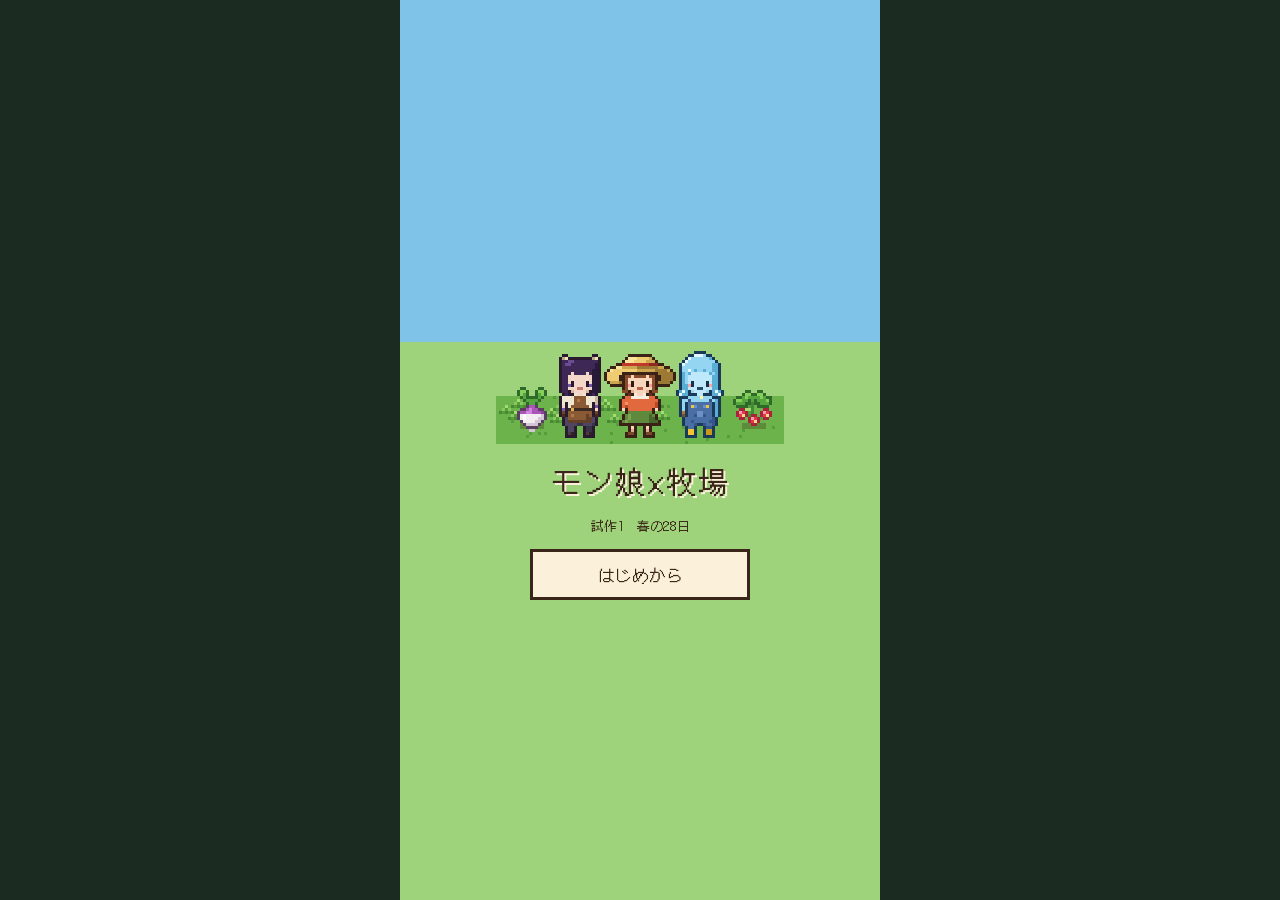
==== index.html @ ed30f6da "麦わら帽子のつばをアーチに：外へたれて少しうしろに傾く・前と横で目が見える高さを計算 Co-Authored-By: Claude Opus 5.5 <noreply@anthropic.com> C" ====
<!-- 自動で作るファイル・手で直さない（src/ を直して node tools/build.mjs。地図は docs/MAP.md） -->
<!doctype html>
<html lang="ja">
<head>
<meta charset="utf-8">
<meta name="viewport" content="width=device-width,initial-scale=1,viewport-fit=cover">
<title>モン娘牧場 試作1</title>
<link rel="preconnect" href="https://fonts.googleapis.com">
<link rel="preconnect" href="https://fonts.gstatic.com" crossorigin>
<link rel="stylesheet" href="https://fonts.googleapis.com/css2?family=DotGothic16&display=swap">
<style>
/* 縦持ち1画面：上に日付と体力、まん中に地図、下に種・かばん・地図。木の板と紙のふきだし */
:root{
  --ground:#1c2b22;
  --wood:#6b4426;
  --wood-d:#43281a;
  --wood-l:#8f6038;
  --paper:#fbf1da;
  --paper-d:#e9d8b4;
  --ink:#3a2618;
  --leaf:#7cc35e;
  --leaf-d:#4f8f3a;
  --heart:#ff6b8f;
  --sun:#ffd25e;
  --font:'DotGothic16','Hiragino Maru Gothic ProN','Hiragino Sans','Noto Sans JP',sans-serif;
  color-scheme:dark;
  padding-top:env(safe-area-inset-top,0px);
  padding-bottom:env(safe-area-inset-bottom,0px);
  box-sizing:border-box;
}
*{box-sizing:border-box}
[hidden]{display:none!important}
html,body{height:100%;margin:0;background:var(--ground)}
body{font-family:var(--font);color:var(--paper);overscroll-behavior:none;-webkit-user-select:none;user-select:none;-webkit-touch-callout:none;touch-action:manipulation;-webkit-tap-highlight-color:transparent}
button{font-family:var(--font);color:inherit;cursor:pointer;touch-action:manipulation}
button:focus-visible{outline:2px solid var(--sun);outline-offset:1px}
#app{position:relative;height:100%;max-width:480px;margin:0 auto;overflow:hidden;background:var(--ground)}

/* 上：枠をつくらず地図に重ねる。文字が読めるように、上だけうすく暗く */
#hud{position:absolute;left:0;right:0;top:0;z-index:12;pointer-events:none;padding:8px max(12px,env(safe-area-inset-left,0px)) 24px max(12px,env(safe-area-inset-right,0px));display:grid;grid-template-columns:1fr auto;gap:5px 8px;align-items:center;background:linear-gradient(rgba(8,10,16,.6),rgba(8,10,16,.26) 58%,rgba(8,10,16,0));text-shadow:0 1px 0 rgba(0,0,0,.75),0 0 6px rgba(0,0,0,.5)}
#hud .when{display:flex;gap:10px;align-items:baseline;font-size:14px;white-space:nowrap;color:var(--paper)}
#clock{font-size:22px;color:var(--sun);font-variant-numeric:tabular-nums;letter-spacing:.5px}
#money{justify-self:end;font-size:17px;font-variant-numeric:tabular-nums;white-space:nowrap;color:var(--paper)}
#money::after{content:"G";margin-left:3px;color:var(--sun)}
.st{display:flex;align-items:center;gap:7px;font-size:11px;color:var(--paper)}
.st .bar{width:110px;height:6px;border-radius:3px;background:rgba(0,0,0,.45);box-shadow:inset 0 0 0 1px rgba(255,240,210,.25);position:relative;overflow:hidden}
.st .bar i{position:absolute;inset:0;width:100%;border-radius:3px;background:linear-gradient(90deg,#6fbf55,#b7e27a);box-shadow:0 0 6px rgba(160,230,110,.55);transition:width .2s}
.hudbtns{justify-self:end;display:flex;gap:6px;pointer-events:auto}
.hb{background:rgba(12,14,22,.46);border:1px solid rgba(255,236,200,.3);border-radius:999px;padding:4px 10px;font-size:12px;line-height:1.2;color:var(--paper);text-shadow:none}
.hb[aria-pressed="true"]{background:rgba(255,210,94,.9);border-color:#fff2c4;color:var(--ink)}

/* まん中 */
#stage{position:absolute;inset:0;overflow:hidden;background:#24351f}
#cv{position:absolute;left:0;top:0;image-rendering:pixelated;image-rendering:crisp-edges;touch-action:none}
#gl,#pfx{position:absolute;left:0;top:0;pointer-events:none;image-rendering:pixelated;image-rendering:crisp-edges}
#fx{position:absolute;inset:0;pointer-events:none;overflow:hidden}
.ft{position:absolute;transform:translate(-50%,-100%);font-size:13px;color:#fff;text-shadow:1px 1px 0 #2c1a10,-1px 1px 0 #2c1a10,1px -1px 0 #2c1a10,-1px -1px 0 #2c1a10;white-space:nowrap;animation:up 1.2s ease-out forwards}
.ft.heart{color:var(--heart)}
.ft.money{color:var(--sun)}
@keyframes up{to{transform:translate(-50%,-180%);opacity:0}}
.bub{position:absolute;transform:translate(-50%,-100%);background:var(--paper);color:var(--ink);border:2px solid var(--ink);padding:3px 7px;font-size:12px;white-space:nowrap;max-width:220px}
.bub::after{content:"";position:absolute;left:50%;bottom:-6px;margin-left:-4px;border:4px solid transparent;border-top-color:var(--ink)}
#toast{position:absolute;left:50%;top:66px;z-index:13;transform:translateX(-50%);background:rgba(12,14,22,.7);border:1px solid rgba(255,236,200,.3);border-radius:10px;padding:6px 12px;font-size:13px;max-width:92%;text-align:center;pointer-events:none;transition:opacity .25s}
#toast.off{opacity:0}

/* 下：道具の列も枠なしで地図に重ねる。下だけうすく暗く */
#bar{position:absolute;left:0;right:0;bottom:0;z-index:12;pointer-events:none;padding:24px max(10px,env(safe-area-inset-left,0px)) 10px max(10px,env(safe-area-inset-right,0px));display:flex;gap:6px;align-items:flex-end;background:linear-gradient(rgba(8,10,16,0),rgba(8,10,16,.3) 40%,rgba(8,10,16,.66))}
#bar>*{pointer-events:auto}
#hotbar{flex:1;display:flex;gap:5px;min-width:0;overflow-x:auto;scrollbar-width:none;padding:3px 2px}
#hotbar::-webkit-scrollbar{display:none}
.slot{flex:none;position:relative;white-space:nowrap;display:flex;flex-direction:column;align-items:center;justify-content:center;gap:1px;min-width:50px;padding:5px 3px 3px;background:rgba(12,14,22,.52);border:1px solid rgba(255,236,200,.22);border-radius:10px;font-size:10px;line-height:1.1;color:var(--paper)}
.slot img{width:28px;height:28px;image-rendering:pixelated;filter:drop-shadow(0 1px 0 rgba(0,0,0,.5))}
.slot b{position:absolute;right:4px;top:2px;font-weight:normal;font-size:10px;font-variant-numeric:tabular-nums;text-shadow:0 1px 0 #000}
.slot.empty img{opacity:.4}
.slot[aria-pressed="true"]{background:rgba(255,210,94,.22);border-color:#ffd25e;box-shadow:0 0 0 1px #ffd25e,0 0 12px rgba(255,210,94,.5);color:#fff3cc}
.slot[aria-pressed="true"] b{text-shadow:0 1px 0 #000}
.slot.gap{margin-left:8px}
#recenter{position:absolute;right:max(10px,env(safe-area-inset-right,0px));bottom:94px;z-index:13;background:rgba(12,14,22,.6);border:1px solid rgba(255,236,200,.3);border-radius:999px;color:var(--paper);padding:6px 12px;font-size:13px}
.big{flex:none;min-width:54px;align-self:stretch;background:rgba(12,14,22,.52);border:1px solid rgba(255,236,200,.3);border-radius:10px;font-size:13px;padding:4px 6px;color:var(--paper)}

/* ふきだし */
#dlg{position:absolute;left:8px;right:8px;bottom:8px;background:var(--paper);color:var(--ink);border:3px solid var(--ink);box-shadow:0 3px 0 rgba(0,0,0,.35);padding:10px 12px 10px 12px;display:grid;grid-template-columns:auto 1fr;gap:8px 10px;z-index:20}
#dlg.noface{grid-template-columns:1fr}
#dlg.noface #face{display:none}
#face{width:56px;height:56px;background:#f3e3bf;border:2px solid var(--ink);image-rendering:pixelated;grid-row:span 2}
#dname{font-size:13px;color:var(--leaf-d);align-self:end}
#dtext{font-size:16px;line-height:1.55;min-height:3.1em;grid-column:2;white-space:pre-wrap}
#dlg.noface #dtext,#dlg.noface #dname{grid-column:1}
#dnext{position:absolute;right:10px;bottom:6px;font-size:12px;animation:blink 1s steps(2) infinite}
@keyframes blink{50%{opacity:0}}
#dopts{grid-column:1/-1;display:flex;flex-wrap:wrap;gap:6px}
#dopts button{flex:1 1 40%;background:var(--paper-d);border:2px solid var(--ink);color:var(--ink);padding:9px 6px;font-size:15px}
#dopts button.primary{background:var(--leaf);}

/* まど */
#modal{position:absolute;inset:0;background:rgba(10,14,10,.55);display:flex;align-items:flex-end;justify-content:center;z-index:30}
.panel{width:100%;max-height:82%;display:flex;flex-direction:column;background:var(--paper);color:var(--ink);border-top:3px solid var(--ink);padding:12px max(14px,env(safe-area-inset-left,0px)) 14px max(14px,env(safe-area-inset-right,0px))}
.panel h2{margin:0 0 8px;font-size:18px;font-weight:normal;display:flex;justify-content:space-between;align-items:baseline;gap:8px}
.panel h2 small{font-size:13px;color:var(--wood)}
.plist{overflow-y:auto;display:flex;flex-direction:column;gap:6px;min-height:0}
.row{display:grid;grid-template-columns:auto 1fr auto;align-items:center;gap:10px;padding:7px 8px;background:#f3e3bf;border:2px solid var(--paper-d)}
.row img,.row canvas{width:32px;height:32px;image-rendering:pixelated}
.row .t{min-width:0}
.row .t div:first-child{font-size:15px}
.row .t div+div{font-size:12px;color:var(--wood);margin-top:2px}
.row .acts{display:flex;gap:5px}
.pbtn{background:var(--leaf);border:2px solid var(--ink);color:var(--ink);padding:7px 10px;font-size:14px}
.pbtn.sub{background:var(--paper-d)}
.pbtn:disabled{opacity:.4}
.close{margin-top:10px;align-self:stretch;background:var(--paper-d);border:2px solid var(--ink);color:var(--ink);padding:10px;font-size:15px}
.hearts{color:var(--heart);letter-spacing:1px;font-size:13px}
.hearts i{font-style:normal;color:#d9c4a0}
.note{font-size:12px;color:var(--wood);margin:6px 2px 0;line-height:1.5}

#fade{position:absolute;inset:0;background:#0d0d14;opacity:0;pointer-events:none;transition:opacity .35s;z-index:40;display:flex;flex-direction:column;align-items:center;justify-content:center;gap:10px;text-align:center;padding:24px}
#fade.on{opacity:1;pointer-events:auto}
#fade .d{font-size:24px;color:var(--sun)}
#fade .l{font-size:15px;line-height:1.7}

#title{position:absolute;inset:0;z-index:50;background:linear-gradient(#7fc4e8 0 38%,#9ed37c 38% 100%);display:flex;flex-direction:column;align-items:center;justify-content:center;gap:14px;color:var(--ink);padding:24px}
#title canvas{width:288px;height:144px;image-rendering:pixelated;max-width:100%}
#title h1{margin:0;font-size:30px;font-weight:normal;letter-spacing:2px;text-shadow:2px 2px 0 var(--paper)}
#title p{margin:0;font-size:13px}
#title .tb{display:flex;flex-direction:column;gap:8px;width:220px}
#title button{background:var(--paper);border:3px solid var(--ink);color:var(--ink);padding:10px;font-size:17px}
#title button.go{background:var(--leaf)}
@media (prefers-reduced-motion:reduce){.ft{animation-duration:.01s}#fade{transition:none}#dnext{animation:none}}
</style>
</head>
<body>
<div id="app">
  <header id="hud">
    <div class="when"><span id="date">春 1日（月）</span><span id="clock">6:00</span></div>
    <div id="money">300</div>
    <div class="st"><span>体力</span><span class="bar"><i id="stbar"></i></span></div>
    <div class="hudbtns">
      <button class="hb" id="lightBtn" hidden>光 中</button>
      <button class="hb" id="ffBtn" aria-pressed="false">早送り</button>
      <button class="hb" id="friendBtn">なかよし</button>
    </div>
  </header>
  <main id="stage">
    <canvas id="gl" hidden></canvas>
    <canvas id="cv"></canvas>
    <canvas id="pfx" hidden></canvas>
    <div id="fx"></div>
    <div id="toast" class="off"></div>
    <button id="recenter" hidden>自分にもどる</button>
    <div id="dlg" hidden>
      <canvas id="face" width="16" height="16"></canvas>
      <div id="dname"></div>
      <div id="dtext"></div>
      <div id="dopts" hidden></div>
      <div id="dnext" hidden>▼</div>
    </div>
  </main>
  <footer id="bar">
    <div id="hotbar"></div>
    <button class="big" id="bagBtn">かばん</button>
    <button class="big" id="mapBtn">地図</button>
  </footer>
  <div id="modal" hidden><div class="panel" id="panel"></div></div>
  <div id="fade"></div>
  <div id="title">
    <canvas id="tcv" width="96" height="48"></canvas>
    <h1>モン娘×牧場</h1>
    <p>試作1　春の28日</p>
    <div class="tb">
      <button class="go" id="contBtn" hidden>つづきから</button>
      <button id="newBtn">はじめから</button>
    </div>
  </div>
</div>
<script>window.__DLG={"player":{"name":"ミノリ"},"chloe":{"name":"クロエ","meet":["…あんたが、町長の呼んだ人間か。","クロエだ。町の北で大工の工房をやっている。","あの牧場の家、古いが骨組みはしっかりしてる。","部屋を増やしたくなったら、工房に来い。","…金と石はもらう。仕事だからな。"],"daily":{"0":["…用か。手短に頼む。","木はうそをつかない。人より楽だ。","工房の奥には入るな。刃物が多い。","あの牧場、岩だらけだろう。昔からそうだ。","ルゥを見なかったか。…いや、別にいい。","町長の手紙で来たのか。物好きだな。"],"2":["来たか。…ちょうど手を休めるところだ。","かんなの音が平気なら、そこにいていい。","あんたの家、南の屋根が弱い。いずれ見る。","ハティがまたいすを折った。今月三脚目だ。","手袋か。外すと手が熱くて、木がこげるんだ。","畑仕事、板についてきたな。手を見ればわかる。"],"4":["あんたが来ると、つい手が止まる。困ったものだ。","甘い物？ …別に好きじゃない。少しだけだ。","あの家の梁は昔のままだ。残しておきたかった。","竜の里では、作るより守れと言われた。合わなかった。","ルゥのこと、気にかけてくれて助かる。","あんたの牧場を見ていると、腕が鳴る。"]},"giftPrefs":{"love":["イチゴ"],"like":["石","ジャガイモ"],"dislike":["野の花"]},"gift":{"love":"……イチゴか。うれしくなど…いや。ありがとう。","like":"悪くない。ありがたくもらっておく。","normal":"そうか。もらっておく。","dislike":"っくしゅん！ …悪い。どうも、これは苦手だ。","already":"今日はもうもらった。…また明日な。"},"invite":{"lowHearts":"一緒に住む？ …あんたのこと、まだよく知らない。","noRoom":"悪くない話だ。だが部屋がない。…建てるのは私だがな。","visit":[{"who":"player","text":"クロエさん。あした、牧場に来てくれない？ 話したいことがあるの。"},{"who":"chloe","text":"……私が建てた部屋のことか。"},{"who":"chloe","text":"わかった。明日の朝、行く。"}]},"cohabit":[{"who":"chloe","text":"部屋、できたな。…我ながら、いい仕事だ。"},{"who":"player","text":"クロエさん。よかったら、ここで一緒に暮らさない？"},{"who":"chloe","text":"……本気か。私は口べただし、朝も早いぞ。"},{"who":"player","text":"畑はもっと早いよ。それに、いてくれたら心強い。"},{"who":"chloe","text":"そうか。…なら、畑の岩は私がくだこう。"},{"who":"player","text":"こぶしで？ 手、痛くない？"},{"who":"chloe","text":"竜のこぶしだ。岩のほうが先に音をあげる。"},{"who":"chloe","text":"割った石は、次の工事に回せる。むだがない。"},{"who":"chloe","text":"……それと。「さん」はいらない。"},{"who":"chloe","text":"家族のように暮らすなら、そのほうがいい。"},{"who":"player","text":"うん。これからよろしくね、クロエ。"},{"who":"chloe","text":"ああ。…よろしく頼む。"}],"farm":["朝は岩を割る。いい石が出た日は気分がいい。","住んでみると、直したい所が山ほどある家だ。","夜、窓から畑を見るのが好きだ。…だれにも言うな。","あんたの作ったイチゴ…いや、何でもない。","家族か。竜の里にいたころは、ぴんとこなかった。","疲れたら休め。岩は私が割っておく。"],"work":["ふっ！ …よし、いい石だ。","割るぞ。少し離れていろ。","石は倉庫にまとめておく。"],"reno":{"offer":"改築か。代金は{cost}G、石は{stone}個だ。やるか？","short":"足りないな。金と石をそろえてから来い。","ordered":"引き受けた。さっそく取りかかる。","working":"今は手がはなせない。…いい部屋にする。待ってろ。","done":"終わった。…いい出来だ。見てやってくれ。"}},"luu":{"name":"ルゥ","meet":["わあっ！ 人間だ！ ほんものの人間だよね!?","あたしルゥ！ この町の配達係だよっ！","さわってみる？ ひんやり、ぷるぷるだよ〜。","牧場に住むの？ あそこ、あたしも好きな場所なんだ。","困ったら呼んでね！ ぴょーんって飛んでくから！"],"daily":{"0":["おはよー！ 今日もぷるぷる元気だよっ！","手紙を届けると、みんなの顔がぱあってなるの！","水たまりを見ると、つい飛びこみたくなっちゃう。","クロエはね、こわそうだけどやさしいんだよ。","雨の日はね、体が大きくなるんだ〜。ふふん。","人間って、うでがのびないの？ ふべんじゃない？"],"2":["あっ、来た来た！ 待ってたんだよー！","畑の前を通るたびに、のぞいちゃうの。えへへ。","ハティのお店でお皿洗いしてるの。ぴっかぴか！","ヴェラせんせに、また水を飲めって言われちゃった。","ネリネさんのお店、いいにおいがして好き〜。","ねえねえ、人間の町にも配達係っているの？"],"4":["あなたといると、ぽかぽかして、とけちゃいそう。","あたしね、ここに来る前のこと、何も覚えてないの。","体の中の丸い石、見える？ あたしの大事なとこ。","牧場にいるとね、なつかしい気持ちになるの。","今日はね、あなたに一番に会いに来ちゃった！","忘れられちゃうのって、こわいよね。…なんでもない！"]},"giftPrefs":{"love":["野の花"],"like":["カブ","イチゴ"],"dislike":["石"]},"gift":{"love":"わあぁ！ うれしい！ 体の中にかざっておくね！","like":"やったぁ！ ありがと！ ぷるぷるしちゃう！","normal":"ありがとっ！ 大事にするね！","dislike":"うぇ…これ、おなかの中でごろごろするの…。","already":"今日はもうもらったよ！ また明日ね、えへへ。"},"invite":{"lowHearts":"いっしょに？ えへへ、もうちょっと仲よくなってからね！","noRoom":"住みたい！ …でも、あたしの部屋ってどこ？","visit":[{"who":"player","text":"ルゥ、うちに新しい部屋ができたんだ。見に来ない？"},{"who":"luu","text":"見たい見たい！ あしたの朝いちばんに行くね！"}]},"cohabit":[{"who":"luu","text":"新しい部屋、見に来たよ！ わあ、ひろーい！"},{"who":"player","text":"ルゥ、この部屋に住まない？ 一緒に暮らそうよ。"},{"who":"luu","text":"……え？ あたしが？ ほんとに、あたしでいいの？"},{"who":"player","text":"ルゥがいてくれたら、毎日楽しいと思うんだ。"},{"who":"luu","text":"あ、あれ…うれしくて、体がとけそう…！"},{"who":"luu","text":"まって、形がもどらない…ぷるるる…！"},{"who":"player","text":"あわてなくていいよ。ゆっくりで。"},{"who":"luu","text":"…よしっ、もどった！ あたし、畑の水やりする！"},{"who":"luu","text":"体から水をぴゅーって出せるの。毎朝まかせて！"},{"who":"luu","text":"ここに来ると「おかえり」って言われてる気がしてたの。"},{"who":"player","text":"じゃあ、今日から本当に言うね。おかえり、ルゥ。"},{"who":"luu","text":"…うん！ ただいまっ！"}],"farm":["おはよー！ 今日の畑も、うるうるにしといたよ！","朝つゆと一緒に起きるの、気持ちいいんだ〜。","ただいまって言える場所があるって、いいね。","夜は水がめで寝るね。あそこ、落ちつくの。","芽が出るとね、あたしまで跳ねちゃうの！","配達の帰りに畑が見えると、ほっとするんだ。"],"work":["ぴゅーっ！ ぴゅぴゅーっ！","お水だよ〜。大きくなあれ！","ふう、ちょっとしぼんだかも…あとで水飲も。"]},"shop":{"name":"ネリネ","species":"アルラウネ","greet":["いらっしゃいませぇ。種屋『こぼれ種』へようこそ。","あら、来てくれたのねぇ。春の種、そろってますよ。","うふふ、どの子をお迎えします？ みんな元気な子よ。"],"bought":"お買いあげありがとう。かわいがってあげてねぇ。","noMoney":"あらあら…少し足りないみたい。またいらしてね。","shopName":"こぼれ種"},"banter":[[{"who":"luu","text":"クロエー！ 見て見て、虹ができたよ！"},{"who":"chloe","text":"…私に水をかけて作るな。"},{"who":"luu","text":"えへへ、ごめん！ でもきれいでしょ？"},{"who":"chloe","text":"……まあ、きれいだが。"}],[{"who":"chloe","text":"ルゥ、日なたにいすぎだ。また縮むぞ。"},{"who":"luu","text":"へいきへいき！ …あれ、ちょっと小さい？"},{"who":"chloe","text":"ほら、日かげに入れ。水を飲め。"}],[{"who":"luu","text":"クロエ、あたし専用のじょうろ作って！"},{"who":"chloe","text":"あんたの体がじょうろだろう。"},{"who":"luu","text":"そっか！ …じゃあ、かわいい長靴！"},{"who":"chloe","text":"長靴は大工の仕事じゃない。…考えておく。"}],[{"who":"luu","text":"ねえ、あたしが水がめにいた日、覚えてる？"},{"who":"chloe","text":"忘れるか。水がめが急にしゃべったんだ。"},{"who":"luu","text":"クロエ、しりもちついてたよね！ あはは！"},{"who":"chloe","text":"…その話は、人前でするな。"}]],"intro":[{"who":"narr","text":"ある春の夜、窓から舞いこんだ紙の小鳥が、手紙になった。"},{"who":"narr","text":"『牧場の働き手、求む。家つき・経験不問。』"},{"who":"narr","text":"『あなたの居場所が、ここにあるかもしれません。』"},{"who":"narr","text":"霧を越えた先にあったのは、モン娘だけが暮らす谷だった。"},{"who":"player","text":"ここが、わたしの牧場…。岩だらけだけど、やってみよう！"}],"others":[{"name":"ハティ","place":"ハティの宿屋「満月亭」"},{"name":"ヴェラ","place":"ヴェラの診療所"},{"name":"セオドラ","place":"町長セオドラの塔"}]};</script>
<script>
(()=>{
'use strict';
const $=s=>document.querySelector(s);
const TS=16, MW=16, MH=24;
const DOW=['月','火','水','木','金','土','日'];
const GMIN_PER_SEC=10/7;            // ゲームの10分＝7秒
const DAY_START=360, DAY_END=1560;  // 6:00〜26:00(2:00)
const SEASON_DAYS=28;
const CROPS={
  kabu:{name:'カブ',seed:20,days:4,sell:45,regrow:0},
  jaga:{name:'ジャガイモ',seed:50,days:6,sell:110,regrow:0},
  ichigo:{name:'イチゴ',seed:100,days:8,sell:70,regrow:4},
};
const ITEM_NAMES={kabu:'カブ',jaga:'ジャガイモ',ichigo:'イチゴ',stone:'石',flower:'野の花'};
const RENO={cost:1500,stone:30,days:2,rooms:2};
const HEART=100, INVITE_HEARTS=4, MAX_HEARTS=10;
const COST={till:2,water:1,rock:4};
// 道具（レベルは S.tools。あとで強くできるように、いまは全部1）
const TOOLS={hoe:{name:'クワ'},can:{name:'じょうろ'},pick:{name:'ハンマー'}};
const TOOL_LV=['','ふつう'];
const HOTBAR=()=>[...Object.keys(TOOLS),...Object.keys(CROPS)];
const SAVE_KEY='monmusu-farm-proto1';
const DIRS=[[0,1],[0,-1],[-1,0],[1,0]];

/* ---------- 地図 ---------- */
const MAPS={
farm:{name:'牧場',rows:[
'TTTTTTTTTTTTTTTT',
'TggggggggggggggT',
'THHHHHHAAAAggggT',
'THHHHHHAAAAggggT',
'THHHHHHAAAAggggT',
'THHHHHHAAAAgXggT',
'TggpgggggggggggT',
'TggppppppggggggT',
'TgFFFFFppFFFFFgT',
'TgFffffffffffFgT',
'TgFffffffffffFgT',
'TgFffffffffffFgT',
'TgFffffffffffFgT',
'TgFffffffffffFgT',
'TgFffffffffffFgT',
'TgFffffffffffFgT',
'TgFffffffffffFgT',
'TgFffffffffffFgT',
'TgFffffffffffFgT',
'TgFffffffffffFgT',
'TgFFFFFFFFFFFFgT',
'TggggggggggwwwgT',
'TggggggggggwwwgT',
'TTTTTTTTTTTTTTTT']},
town:{name:'街',rows:[
'TTTTTTTTTTTTTTTT',
'TggggggggggggggT',
'TWWWWWggggSSSSST',
'TWWWWWggggSSSSST',
'TWWWWWggggSSSSST',
'TWWWWWzgggSSSSST',
'TggpgkggggggpzzT',
'TgglsssssssslggT',
'TggssssssssssggT',
'TggsbssssssbsggT',
'TggssssOOssssggT',
'TggssssOOssssggT',
'TggssssssssssggT',
'TggssssssssssggT',
'TggssssssssssggT',
'TgglsssssssslggT',
'TggggpggggpggggT',
'TaaaapLLLLpccccT',
'TaaaapLLLLpccccT',
'TaaaapLLLLpccccT',
'TaaaapLLLLpccccT',
'TgppppppppppppgT',
'TggggggggggggggT',
'TTTTTTTTTTTTTTTT'
]},
};
const BLOCK=new Set(['T','H','X','F','w','W','S','O','b','k','a','L','c','l','z']);
function tile(m,x,y){if(x<0||y<0||x>=MW||y>=MH)return 'T';return MAPS[m].rows[y][x];}
const I=(x,y)=>y*MW+x;
function blocked(m,x,y){
  const t=tile(m,x,y);
  if(t==='A')return S.reno.state>0;
  if(BLOCK.has(t))return true;
  if(m==='farm'&&S.farm.rock[I(x,y)])return true;
  return false;
}
const SPOTS={
  farmHome:['farm',3,6],town:['town',7,14],workshop:['town',3,6],shop:['town',12,6],
};

/* ---------- 台詞（src/data/dialogue.json。ビルドでページに入れる＝window.__DLG。ないときは読みこむ・読めないときの最小版） ---------- */
let DLG={
  player:{name:'わたし'},
  chloe:{name:'クロエ',meet:['…はじめまして。クロエ。工房をやってる。'],daily:{0:['…何か用？'],2:['畑、見たよ。'],4:['今日も来たんだ。…悪くない。']},giftPrefs:{love:['石'],like:['ジャガイモ'],dislike:[]},gift:{love:'…いい石。ありがとう。',like:'もらっておく。',normal:'…どうも。',dislike:'これは…いらない。',already:'今日はもうもらった。'},invite:{lowHearts:'…まだ、そこまでじゃない。',noRoom:'部屋がないでしょ。'},cohabit:[{who:'chloe',text:'…わかった。明日、行く。'}],farm:['岩は任せて。'],work:['…ふっ。'],reno:{offer:'改築なら{cost}Gと石{stone}個。',short:'足りない。',ordered:'受けた。2日でやる。',working:'いま工事中。',done:'できたよ。'}},
  luu:{name:'ルゥ',meet:['はじめまして！ルゥだよ！'],daily:{0:['やっほー！'],2:['また来てくれた！'],4:['だいすきー！']},giftPrefs:{love:['イチゴ'],like:['野の花'],dislike:['石']},gift:{love:'わーい！',like:'ありがと！',normal:'えへへ',dislike:'かたーい…',already:'今日はもうもらったよ！'},invite:{lowHearts:'えっ、まだはずかしいよ〜',noRoom:'お部屋、ある？'},cohabit:[{who:'luu',text:'いっしょに住む！'}],farm:['お水あげたよ！'],work:['ぴゅー！'],},
  shop:{name:'種屋さん',species:'',greet:['いらっしゃい。'],bought:'まいど。',noMoney:'お金が足りないよ。'},
  banter:[[{who:'chloe',text:'…ぬれてる。'},{who:'luu',text:'えへへ、スライムだもん！'}]],
};
async function loadDLG(){
  if(window.__DLG){DLG=Object.assign(DLG,window.__DLG);return;}   // 試すページ（1ファイル）用
  try{const r=await fetch('src/data/dialogue.json',{cache:'no-store'});if(r.ok){const j=await r.json();DLG=Object.assign(DLG,j);}}catch(e){}
}

/* ---------- 見た目（コードで描くドット絵・C） ---------- */
/* ---------- 人（16×32・4方向・歩き・面の向きつき） ----------
   文字の表 → 色。pal は [色, 部分, つや]。部分ごとに1ドットずつ面の向きを決める：
   hd＝頭（球）・hc＝帽子の上（球）・hb＝帽子のつば（平ら）・hn＝つの・tr＝胴・ar＝うで・sk＝スカート・lg＝足
   wg＝つばさ・tl＝しっぽ・em＝光る所（ルゥの核）・ol＝線（となりの面の向きを外へ少しひらく） */
const CHARS={
 // ミノリ
 player:{head:[7.5, 13, 6.4],faceY:7,wear:{"hat": "straw"},
  pal:{"o":["#3a2216","ol"],"h":["#efcb72","hb",0.12],"H":["#cfa650","hb",0.1],"j":["#9c7a36","hb"],"b":["#c0392b","hc",0.15],"B":["#8e2a20","hc",0.1],"r":["#8a4b2a","hd",0.22],"R":["#5e321c","hd",0.15],"l":["#b46c3e","hd",0.3],"s":["#f7d6bc","hd"],"S":["#e2ae90","hd"],"e":["#2e1c14","hd",0.5],"m":["#c0604f","hd"],"c":["#f4a3a0","hd"],"t":["#e2683e","tr"],"T":["#b24a2a","tr"],"y":["#f59266","tr"],"w":["#f6efe0","tr"],"k":["#5f8a3e","sk"],"K":["#456a2c","sk"],"n":["#7aa652","sk"],"f":["#7a4a2a","lg",0.2],"F":["#4e2e1a","lg",0.15],"q":["#efcb72","hc",0.12],"Q":["#cfa650","hc",0.1],"u":["#fbe39c","hc",0.15],"v":["#fbe39c","hb",0.15]},
  views:{
   front:{rows:["................","................","................","................","................",".....oooooo.....","...oolllrrrroo..","..olllrrrrrrRro.","..orlrrrrrrrRro.",".oorrrrrrrrrRro.","..orlRrrrrrRlro.","..orrsrrrrsrro..","..orssssssssro..","..orsessssesro..","..orcessssecro..","..orsssmmsssro..","..rroSssssSorr..","...oRowsswoRo...","..ottwwwwwwtto..",".otttttttttttto.",".otytttttttttTo.",".otTtttttttttTo.",".osottttttttoso.","...okkkkkkkko...","..oknkkkkkkKko..","..oknkkkkkkKKo..",".oknkkkkkkkKKKo.",".oooooooooooooo."],
    legs:[["....oso..oso....","....oSo..oSo....","...offo..offo...","...oooo..oooo..."],["....oso..oso....","....oSo..offo...","...offo..oooo...","...oooo........."],["....oso..oso....","...offo..oSo....","...oooo..offo...",".........oooo..."]]},
   back:{rows:["................","................","................","................","................",".....oooooo.....","...oolllrrrroo..","..olllrrrrrrRro.","..orlrrrrrrrRro.",".oorrrrrrrrrRro.","..orlrrrrrrlro..","..orrrrrrrrrro..","..orrrrrrrrrro..","..oRrrrrrrrrRo..","..oRRrrrrrrRRo..","..orRRRRRRRRro..","...oRRRRRRRRo...","....oossssoo....","..otttttttttto..",".otttttttttttto.",".otytttttttttTo.",".otTtttttttttTo.",".osottttttttoso.","...okkkkkkkko...","..oknkkkkkkKko..","..oknkkkkkkKKo..",".oknkkkkkkkKKKo.",".oooooooooooooo."],
    legs:[["....oso..oso....","....oSo..oSo....","...offo..offo...","...oooo..oooo..."],["....oso..oso....","....oSo..offo...","...offo..oooo...","...oooo........."],["....oso..oso....","...offo..oSo....","...oooo..offo...",".........oooo..."]]},
   side:{rows:["................","................","................","................","................",".....oooooo.....","...oolllrrrroo..","..olllrrrrrrRro.","..orlrrrrrrrRro.",".oorrrrrrrrrRro.","..orlrrrrrrrRro.","..orrrrrrrRssro.","..oRrrrrrRsssso.","..oRrrrrrRsesso.","..oRRrrrRssecso.","..oRRRrrRsssmo..","..orRRRroSsso...","...oRRRoowwo....",".....otwwto.....",".....ottttto....",".....oyTttto....",".....oyTttto....",".....otsotto....",".....okkkkko....","....oknkkkkKo...","....oknkkkKKo...","...oknkkkkKKKo..","...ooooooooooo.."],
    legs:[[".......oso......",".......oSo......",".......offFo....",".......ooooo...."],["......oso.oso...",".....oso...oSo..",".....offo..offFo",".....oooo..ooooo"],["......oSo.oso...",".....oso...oso..",".....offo..offFo",".....oooo..ooooo"]]},
  },
  // 着せかえの部品：絵の枠（横24×たて36・体のまわりに横4・上4のゆとり）に y 段目から重ねる。'.' はすける。c＝ふくらみの丸 [x,y,半径]
  // 麦わら帽子は tools/hat3d.py で立体から計算したドット（ふくらみは頭に沿う形・つばは外へたれて少しうしろに傾く＝前から見るとアーチ・人と同じ真正面から見る）
  items:{
   straw:{name:"麦わら帽子",views:{
    front:{y:8,c:[12.0,  15.2,  7.1],rows:["........oooooooo........",".......ouuuqqqqQo.......","......ouuuqqqqQQQo......","....oobbbbbbbbbBBBoo....","..oovvHHHHHjjjjjjjHHoo..",".ovhhhhhhhhHHHHHHjjjjHo.","ohhhhhoooooooooooojjjjjo","ohhhho............ojjjjo","ohhhho............ojjjjo",".oHHHjo..........ojjjjo.","..oooo............oooo.."]},
    back:{y:8,c:[12.0,  15.2,  7.1],rows:["........oooooooo........",".......ouuuqqqqQo.......","......ouuuqqqqqQQo......","....oouuqqqqqqQQQQoo....","..oovbbbqqqqQQQQBBBhoo..",".ovvvbbbbbbbBBBBBBHhHHo.","ovvvvhhhHHHHbBHHHHHHHHHo","ovvvvvhhhhhhbBhHHHHHHHjo","ohhhhhhhhhhhbBHHHHHjjjjo",".ohhhHHHhHHjbBjjjjjjjjo.","..ooooooHHHjjBjjoooooo..","........oooooooo........"]},
    side:{y:8,c:[12.0,  15.2,  7.1],rows:[".........ooooooo........",".......oouuqqqqQoo......","......ouuuqqqqQQQQo.....",".....ouuuqqqqbbBBBBoooo.","....ouubbbbbbbHHHHHhhjjo","...oBbbbhhhHHHhhhhjjjjjo","..ovbBhhvvhhhhhHjjjjjoo.",".ovbBvvvHHHHHHHHjjooo...","ovvbBhhHHHHHHHoooo......","ohhbBhhHoooooo..........","ohhoBooo................",".oo.o..................."]},
   }},
  },
 },
 // クロエ（ドラゴン娘）
 chloe:{head:[7.5, 11.5, 7.2],faceY:5,
  pal:{"o":["#2a1a30","ol"],"h":["#3d2856","hd",0.25],"j":["#6a4c92","hd",0.3],"H":["#281a3a","hd",0.2],"k":["#eee2c6","hn",0.3],"K":["#b8a684","hn",0.2],"s":["#f3d8ca","hd"],"S":["#dbb3a3","hd"],"e":["#f2b632","hd",0.5],"E":["#2a1830","hd",0.4],"m":["#c27a70","hd"],"c":["#7a58a8","hd",0.3],"w":["#efe6d2","tr"],"W":["#c9bba0","tr"],"a":["#8a5a34","tr",0.15],"A":["#62402a","tr",0.1],"n":["#ad7a4c","tr",0.2],"b":["#3a2a22","tr",0.1],"y":["#d9b25a","tr",0.6],"q":["#efe6d2","ar"],"Q":["#c9bba0","ar"],"r":["#f3d8ca","ar"],"R":["#7a58a8","ar",0.3],"g":["#6e4428","ar",0.15],"G":["#4a2c18","ar",0.1],"p":["#4f4560","lg"],"P":["#3a3248","lg"],"f":["#2e2428","lg",0.25],"F":["#4c3c40","lg",0.3],"v":["#5b3a8c","wg",0.2],"V":["#3f2766","wg",0.15],"x":["#5b3a8c","tl",0.3],"X":["#3f2766","tl",0.2]},
  views:{
   front:{rows:["................","................","................","................","..oo........oo..",".oKkooooooooKko.",".ohhjjhhhhhhhho.",".ohjjhhhhhhhhHo.",".ohhhhhhhhhhhHo.",".ohhhhhhhhhhHHo.",".ohhhshhhhshHHo.",".ohhssssssssHHo.",".ohhssssssssHHo.",".ohhsEssssEsHHo.",".ohhcEssssEcHHo.",".ohhsssmmsssHHo.",".ohhoSssssSoHHo.","..ohHowsswoHho..",".oqwwwaaaawwwQo.",".oqwwwanaawwwQo.",".oqowwaaaawwoQo.",".orowaaaaaawoRo.",".oRobybbbbbboro.",".ogoaaaaaaaaogo.",".oGoanaaaaAaoGo.","..opaaaaaaAApo..","..opAAAAAAAApo..","..oppppPPpppPo.."],
    legs:[["...oppo..oPPo...","...oppo..oPPo...","...oFfo..oFfo...","...oooo..oooo..."],["...oppo..oPPo...","...oppo..oFfo...","...oFfo..oooo...","...oooo........."],["...oppo..oPPo...","...oFfo..oPPo...","...oooo..oFfo...",".........oooo..."]]},
   back:{rows:["................","................","................","................","..oo........oo..",".oKkooooooooKko.",".ohhjjhhhhhhhho.",".ohjjhhhhhhhhHo.",".ohhhhhhhhhhhHo.",".ohhhhhhhhhhHHo.",".ohhhhhbbhhhHHo.",".ohhhhojjohhHHo.",".oHhhhohhohhHHo.",".oHHhhohhohHHHo.",".oHHHhohhoHHHHo.","..oHHhohhoHHHo..","..ooHHohHoHHoo..","..oVvoohhoovVo..",".oqVvvoHHovvVQo.",".oqoVvvwwvvVoQo.",".oqowVvwwvVwoQo.",".orowwVwwVwwoRo.",".oRobbbbbbbboro.",".ogoppoxxoppogo.",".oGoppoxXopPoGo.","..oppPoxXoPPpo..","..opppoxXoPPpo..","..oppppoxoPPPo.."],
    legs:[["...oppoxXoPPo...","...oppoxooPPo...","...oFfo..oFfo...","...oooo..oooo..."],["...oppoxXoPPo...","...oppoxooFfo...","...oFfo..oooo...","...oooo........."],["...oppoxXoPPo...","...oFfoxooPPo...","...oooo..oFfo...",".........oooo..."]]},
   side:{rows:["................","................","................","ok..............","oKkk............",".ooKkoooooo.....","..oKhhhhjjjo....",".ohhhhhhhjjho...",".ohhhhhhhhhhho..",".ohhhhhhhhhhho..",".oHhhhhhhhhsso..","ooHHhhhhhsssso..","oHHHhhhhhssssso.","oHHoHhhhhssEsso.","oHHooHhhsssEcso.",".oHo.oHhSsssmo..",".oHo..oHoSsso...","..o..oovwwoo....",".....oVvqwao....","....oVvoqwaao...","....oVoqqwnao...",".....oorrwaao...",".....oRrybbbo...",".....ogowaaao...","...ooGoppaAao...","..oxXooppaAAo...",".oxXo.oppAAAo...",".oXo..oppppPo..."],
    legs:[[".oo....opPo.....",".......opPo.....",".......oFfFoo...",".......oooooo..."],[".oo...opo.oPo...",".....opo..oPPo..","....oFffo.oFffo.","....ooooo.ooooo."],[".oo...oPo.opo...",".....oPPo.oppo..","....oFffo.oFffo.","....ooooo.ooooo."]]},
  },
 },
 // ルゥ（スライム娘）
 luu:{head:[7.5, 10.5, 7.4],faceY:4,
  pal:{"o":["#1b3a5a","ol"],"g":["#94d6f2","hd",0.55],"G":["#5aaed6","hd",0.5],"l":["#e2f7ff","hd",0.7],"e":["#16304c","hd",0.6],"E":["#ffffff","hd",0.6],"m":["#244a6e","hd"],"c":["#f7a6a6","hd",0.4],"k":["#fff2a0","em"],"u":["#94d6f2","tr",0.55],"U":["#5aaed6","tr",0.5],"d":["#4a6fa5","tr",0.08],"D":["#36558a","tr",0.05],"z":["#6c90c8","tr",0.1],"y":["#e8c64a","tr",0.6],"a":["#94d6f2","ar",0.55],"A":["#5aaed6","ar",0.5],"b":["#a8743f","ar",0.15],"B":["#7a5030","ar",0.1],"p":["#4a6fa5","lg",0.08],"P":["#36558a","lg",0.05],"f":["#f4c430","lg",0.5],"F":["#c99a1a","lg",0.4],"n":["#bfe9fb","hd",0.55],"N":["#9ad4ee","hd",0.5],"w":["#ffffff","hd",0.6]},
  views:{
   front:{rows:["................","................","................","......oooo......","....oolllgoo....","...olggggggGo...","..olgggggggggo..",".olgggggggggGGo.",".oggggggggggGGo.",".ogglgGggGggGGo.",".oGgGnnnnnnGgGo.",".oGgnnnnnnnnGGo.",".oGgnnnnnnnnGGo.",".oGgnennnnenGGo.",".oGGcennnnecGGo.",".oGGnnnmmnnnGGo.","oGlGoNnnnnNoGlGo","olGGooonnoooGGlo",".ooouuuukuuuooo.",".oauDuuuuuuDuAo.",".oaoddddddddoAo.",".oaodyzddzydoAo.",".oaoddddddddoAo.",".obodddzzdddoUo.",".oBoddDzzDddoAo.","..odddddddddDo..","..oddDdddddDDo..","..odddDooDddDo.."],
    legs:[["...oppo..oPPo...","...offo..oFFo...","...offo..oFFo...","...oooo..oooo..."],["...oppo..oPPo...","...offo..oFFo...","...offo..oooo...","...oooo........."],["...oppo..oPPo...","...offo..oFFo...","...oooo..oFFo...",".........oooo..."]]},
   back:{rows:["................","................","................","......oooo......","....oolllgoo....","...olggggggGo...","..olgggggggggo..",".olgggggggggGGo.",".ogglggggggggGo.",".oggggggggggGGo.",".oGggggggggGGGo.",".oGGgggggggGGGo.",".oGGGgggggGGGGo.",".oGGGGggggGGGGo.",".oGGGGGGGGGGGGo.",".ooGGGGGGGGGGoo.","oGlGoGGGGGGoGlGo","olGGoouuuuuoGGlo",".ooouuuuuuuuooo.",".oauDuuuuuuDuAo.",".oaouDuuuuDuoAo.",".oaouuDuuDuuoAo.",".oaouuuDDuuuoAo.",".oboddddddddoUo.",".oBodddddddDoAo.","..odzzddddzzDo..","..odzzddddzzDo..","..odddDooDddDo.."],
    legs:[["...oppo..oPPo...","...offo..oFFo...","...offo..oFFo...","...oooo..oooo..."],["...oppo..oPPo...","...offo..oFFo...","...offo..oooo...","...oooo........."],["...oppo..oPPo...","...offo..oFFo...","...oooo..oFFo...",".........oooo..."]]},
   side:{rows:["................","................","................",".....oooo.......","...oolllgoo.....","..olggggggGo....",".olggggggggGo...",".ogglggggggggo..",".oggggggggggggo.",".oGgggggGggGnno.",".oGGgggggGnnnno.",".oGGGgggGnnnnno.",".oGGGggggnnnnnno",".oGGGGgggnnennno","oGlGGGgggnnecno.","olGGooGGgNnnmo..",".ooo..oounnoo...",".ooo..oouuuoo...","......ouuuko....",".....oaDuuuuo...",".....oaAodddo...",".....oaAoydzo...",".....oaAodddo...",".....oubodzdo...",".....oBBodzdo...",".....odddddDo...",".....oddddDDo...",".....odddddDo..."],
    legs:[["......oppPo.....","......offFo.....","......offFFo....","......oooooo...."],[".....opo.oPo....","....offo.oFFo...","....offfooFFFo..","....ooooo.oooo.."],[".....oPo.opo....","....oFFo.offo...","....oFFFooffo...","....oooo.ooooo.."]]},
  },
 },
 // ネリネ（アルラウネ・種屋）
 shop:{head:[7.5, 11, 7.4],faceY:5,
  pal:{"o":["#3a2430","ol"],"h":["#f4c3d0","hd",0.2],"H":["#d995ab","hd",0.15],"j":["#ffe3ea","hd",0.3],"f":["#ff7fae","hd",0.25],"F":["#d9578a","hd",0.2],"Y":["#ffe066","hd",0.3],"L":["#5fae58","hd",0.15],"s":["#f8dccc","hd"],"S":["#e2b8a4","hd"],"e":["#4f8a3a","hd",0.4],"E":["#22301a","hd",0.3],"m":["#c46a72","hd"],"v":["#7cc46a","hd",0.2],"w":["#f3ead6","tr"],"W":["#d6c8ab","tr"],"a":["#2f6a45","tr",0.1],"A":["#22503a","tr",0.08],"n":["#4a8a5c","tr",0.12],"q":["#f3ead6","ar"],"Q":["#d6c8ab","ar"],"r":["#f8dccc","ar"],"R":["#7cc46a","ar",0.2],"x":["#f3ead6","lg"],"X":["#d6c8ab","lg"],"t":["#9a7448","lg",0.1],"T":["#6a4c2c","lg",0.08]},
  views:{
   front:{rows:["................","................","..........ooo...",".........offfo..","....oooooFYfFo..","...ohjhjhoffoLo.","..ohjhjhhhoLLho.",".ohjjhhjjhhhjHo.",".ohhhHhhhhHhhHo.",".oHhhsHssHssHHo.",".ohHsHssHssHsHo.",".ohhssssssssHHo.",".ohhssssssssHHo.",".ohhsEssssEsHHo.",".ohhvEssssEvHHo.",".ohhsssmmsssHHo.",".oHhoSssssSoHHo.",".oHjHowsswoHjHo.",".oo.qwwwwwwwqoo.","...oqwaaaaawQo..","...oqwanaaawQo..","..oqwaaaaaawQo..","..orwaaaaaawRo..","..oRwaaaaaaAro..","..orwaaaaaaAro..","..owwAaaaaAAWo..",".owwwwAAAAWWWWo.",".owwwwwwwwwWWWo."],
    legs:[[".owwwwwwwwWWWWo.",".oXwXwwwwXwWXWo.","..ootTo..oTtoo..","...oooo..oooo..."],[".owwwwwwwwWWWWo.",".oXwXwwwwXwWXWo.","..ootTo..ooooo..","...oooo........."],[".owwwwwwwwWWWWo.",".oXwXwwwwXwWXWo.","..ooooo..oTtoo..",".........oooo..."]]},
   back:{rows:["................","................","..........ooo...",".........offfo..","....oooooFFfFo..","...ohjhjhoffoLo.","..ohjhjhhhoLLho.",".ohjjhhjjhhjjHo.",".ohhhHhhhHhhhHo.",".oHhjjhhjjhhjHo.",".oHhhhHhhhHhhHo.",".ohjjhhjjhhjjHo.",".oHhhHhhhHhhHHo.",".oHhjjhhjjhhHHo.",".oHHhhHhhhHhHHo.",".oHjjhhjjhhjHHo.",".oHhhHHhhHHhHHo.",".oHoHoHoHoHoHHo.",".oo.qwwaawwwqoo.","...oqwwwwwwwQo..",".ooqwwwaawwwQoo.","..oqwwwwwwwwQo..","..orwwwaawwwRo..","..oRwwanaawwro..","..orwwwaawwwro..","..owwwwaawwwWo..",".owwwwwwwwWWWWo.",".owwwwwwwwwWWWo."],
    legs:[[".owwwwwwwwWWWWo.",".oXwXwwwwXwWXWo.","..ootTo..oTtoo..","...oooo..oooo..."],[".owwwwwwwwWWWWo.",".oXwXwwwwXwWXWo.","..ootTo..ooooo..","...oooo........."],[".owwwwwwwwWWWWo.",".oXwXwwwwXwWXWo.","..ooooo..oTtoo..",".........oooo..."]]},
   side:{rows:["................","................","......ooo.......",".....offfo......","...oooFYfFo.....","..ohjhoffoLo....",".ohjhjhoLLhho...",".ohjjhhjjhhhho..",".oHhhHhhhHhsso..",".oHjjhhjhssssso.",".oHhhHhhhsEsso..",".oHjjhhjhsEvsso.",".oHhhHhhhssssso.",".oHjjhhjSsssmo..",".oHhhHhhoSsso...",".oHjHoHoowwo....",".oHjHoHoowwo....","..oHoo.oqqwaao..","..oHHHoqqwaao...","...ooHoqqwnao...",".....oQqwwaao...",".....orrwwaao...",".....oRrwwaao...",".....owwwwaAo...","....owwwwwaAo...","....owwwwwwWo...","...owwwwwwwWo...","...owwwwwwwWo..."],
    legs:[["...owwwwwwwWo...","...oXwwXwwXWo...","....ootTttoo....",".....oooooo....."],["...owwwwwwwWo...","...oXwwXwwXWo...","...ootToottoo...","...ooooo.ooooo.."],["...owwwwwwwWo...","...oXwwXwwXWo...","...oottoootToo..","...ooooo.ooooo.."]]},
  },
 },
};
// 絵の枠は体（16×32）のまわりに、横4・上4ドットのゆとり（帽子のつばなどがはみ出せる）
const PADX=4,PADY=4;
function charFrame(id,view,f,flip,wear){
  const C=CHARS[id],v=C.views[view],pal=C.pal,W=16+PADX*2,H=32+PADY,E='.'.repeat(PADX);
  let rows=Array(PADY).fill('.'.repeat(W)).concat(v.rows.concat(v.legs[f]).map(r=>E+r+E)),hatc=null;
  // 着せかえ：身につけた物（帽子など）を上に重ねる。'.' はすけて下の体が見える
  // 部品の rows はゆとりこみの枠（横24）で、y 段目から。c は帽子のふくらみの丸 [x,y,半径]
  for(const k in(wear||{})){const it=wear[k]&&C.items&&C.items[wear[k]],L=it&&it.views[view];if(!L)continue;if(L.c)hatc=L.c;
    rows=rows.map((r,y)=>{const o=L.rows[y-L.y];if(!o)return r;let t='';for(let x=0;x<W;x++)t+=o[x]!=='.'?o[x]:r[x];return t;});}
  if(flip)rows=rows.map(r=>[...r].reverse().join(''));
  const col=new Uint8ClampedArray(W*H*4),n=new Uint8ClampedArray(W*H*4),d=new Uint8ClampedArray(W*H*4),em=new Uint8ClampedArray(W*H*4),NN=[];
  const at=(x,y)=>x<0||y<0||x>=W||y>=H||rows[y][x]==='.'?null:pal[rows[y][x]];
  const hx=(flip?15-C.head[0]:C.head[0])+PADX,hy=C.head[1]+PADY,hr=C.head[2];let hasEm=false;
  const cl=v=>Math.max(-.98,Math.min(.98,v));
  for(let y=0;y<H;y++)for(let x=0;x<W;x++){const p=at(x,y);if(!p)continue;const i=y*W+x,c=hexRGB(p[0]);
    col[i*4]=c[0];col[i*4+1]=c[1];col[i*4+2]=c[2];col[i*4+3]=255;const pt=p[1];let N=null;
    if(pt==='hc'&&hatc){const cx=flip?W-hatc[0]:hatc[0];N=sphereN(cl((x+.5-cx)/hatc[2]),cl((y+.5-hatc[1])/hatc[2]));}   // 帽子のふくらみは帽子の丸で
    else if(pt==='hd'||pt==='hc')N=sphereN(cl((x+.5-hx)/hr),cl((y+.5-hy)/hr));
    else if(pt==='hn')N=sphereN(cl((x+.5-hx)/hr),-.75);
    else if(pt==='hb')N=[(x+.5-8)/8*.35,.32,.9];
    else if(pt==='em'){N=NF;hasEm=true;em[i*4]=255;em[i*4+1]=240;em[i*4+2]=150;em[i*4+3]=170;}
    else if(pt!=='ol'){let a0=x,a1=x;while(a0>0&&at(a0-1,y)&&at(a0-1,y)[1]===pt)a0--;while(a1<W-1&&at(a1+1,y)&&at(a1+1,y)[1]===pt)a1++;
      const u=(x+.5-(a0+a1+1)/2)/((a1-a0+1)/2+.6);
      if(pt==='wg')N=[u*.5,.45,.75];
      else{let top=0;if(pt==='tr'){let k=0;while(y-k-1>=0&&at(x,y-k-1)&&at(x,y-k-1)[1]==='tr')k++;top=k<2?(2-k)*.35:0;}
        N=[u*.8,Math.sqrt(Math.max(0,1-u*u*.64))*.95,(pt==='sk'?.05:.18)+top];}}
    NN[i]=N;d[i*4]=Math.min(255,(H-y)*3);d[i*4+1]=255;d[i*4+2]=(p[2]||0)*255;d[i*4+3]=255;}
  // 線：となりの面の向き＋外向き
  for(let y=0;y<H;y++)for(let x=0;x<W;x++){const p=at(x,y);if(!p||p[1]!=='ol')continue;const i=y*W+x;let s=[0,0,0],k=0,ox=0,oy=0;
    for(const[dx,dy]of[[1,0],[-1,0],[0,1],[0,-1]]){const q=at(x+dx,y+dy);if(q&&q[1]!=='ol'&&NN[(y+dy)*W+x+dx]){const m=NN[(y+dy)*W+x+dx];s[0]+=m[0];s[1]+=m[1];s[2]+=m[2];k++;}else if(!q){ox-=dx;oy-=dy;}}
    const N=k?[s[0]/k,s[1]/k,s[2]/k]:[0,.7,.7];NN[i]=[N[0]+ox*.45,N[1]+Math.max(0,oy)*.2,N[2]-Math.min(0,oy)*.45];d[i*4+1]=185;}
  for(let i=0;i<W*H;i++){const N=NN[i];if(!N)continue;const l=Math.hypot(N[0],N[1],N[2])||1;n[i*4]=(N[0]/l*.5+.5)*255;n[i*4+1]=(N[1]/l*.5+.5)*255;n[i*4+2]=(N[2]/l*.5+.5)*255;n[i*4+3]=255;}
  const nb=bumpLum(col,n,d,W,H,.9),c=bufCanvas(W,H,col);
  c.nd={n:bufCanvas(W,H,nb),d:bufCanvas(W,H,d),sil:silOf(c),by:H};c.ox=PADX;c.oy=PADY;if(hasEm)c.em=bufCanvas(W,H,em);
  return c;}
const SPR={};
// wear：身につける物（例 {hat:'straw'}）。着せかえたら makeSprites(id) をもう一度
function makeSprites(id){const w=CHARS[id].wear,fr=(d,f)=>d===0?charFrame(id,'front',f,false,w):d===1?charFrame(id,'back',f,false,w):charFrame(id,'side',f,d===2,w);
  SPR[id]=[0,1,2,3].map(d=>{const a=[0,1,2].map(f=>fr(d,f));a[3]=a[0];return a;});SPR[id].faceY=CHARS[id].faceY;}

/* ---------- 作物・小物の絵 ---------- */
/* ---- ドット絵の道具 ---- */
function hexRGB(h){const n=parseInt(h.slice(1),16);return[n>>16,n>>8&255,n&255];}
function shade(h,f){const t=v=>Math.max(0,Math.min(255,Math.round(f>1?v+(255-v)*(f-1):v*f)));return'#'+hexRGB(h).map(t).map(v=>v.toString(16).padStart(2,'0')).join('');}
function pset(g,x,y,c){g.fillStyle=c;g.fillRect(x,y,1,1);}
// 文字の表で描く（'.'はすき間）
function grid(g,rows,pal,X,Y,flip){for(let y=0;y<rows.length;y++){const r=rows[y];for(let x=0;x<r.length;x++){const c=pal[r[x]];if(!c)continue;g.fillStyle=c;g.fillRect(X+(flip?r.length-1-x:x),Y+y,1,1);}}}
function mk(w,h,fn){const c=document.createElement('canvas');c.width=w;c.height=h;const g=c.getContext('2d');fn(g);return c;}
let RBM='farm';   // いま描いている地図

/* ---- 面の向き（ノーマルマップ）と高さ/かげ/つや ----
   絵は「色・面の向き・高さ/かげ/つや」の3枚組。地図の土台は描くときに NB へ1ドットずつ書く。
   面の向き：東=x・南=y・上=z。画面の上は「北と上のあいだ」、手前を向く面は「南と上のあいだ」 */
const NU=[0,0,1],NF=[0,1,0];
const sphereN=(sx,sy)=>{const z=Math.sqrt(Math.max(0,1-sx*sx-sy*sy));return[sx,.7071*(sy+z),.7071*(z-sy)];};
const cylN=u=>{u=Math.max(-1,Math.min(1,u));return[u,Math.sqrt(1-u*u),0];};
let NB=null;      // いま描いている土台の「面の向き(n)」「高さ/かげ/つや(d)」。null のときは色だけ描く
function NBuf(w,h){const n=new Uint8ClampedArray(w*h*4),d=new Uint8ClampedArray(w*h*4);
  for(let i=0;i<w*h*4;i+=4){n[i]=128;n[i+1]=128;n[i+2]=255;n[i+3]=255;d[i+1]=255;d[i+3]=255;}return{w,h,n,d};}
function nput(x,y,n,z,ao,spec){if(!NB)return;x|=0;y|=0;if(x<0||y<0||x>=NB.w||y>=NB.h)return;
  const i=(y*NB.w+x)*4,l=Math.hypot(n[0],n[1],n[2])||1;
  NB.n[i]=(n[0]/l*.5+.5)*255;NB.n[i+1]=(n[1]/l*.5+.5)*255;NB.n[i+2]=(n[2]/l*.5+.5)*255;
  NB.d[i]=Math.max(0,Math.min(255,(z||0)*3));NB.d[i+1]=(ao===undefined?1:ao)*255;NB.d[i+2]=(spec||0)*255;}
// 四角に同じ向き（n は向き か (i,j)=>向き）。zb を渡すと「zb から上へのたかさ」
function nrect(x,y,w,h,n,zb,ao,spec){if(!NB)return;const f=typeof n==='function';
  for(let j=0;j<h;j++)for(let i=0;i<w;i++)nput(x+i,y+j,f?n(i,j):n,zb==null?0:Math.max(0,zb-(y+j)),ao,spec);}
// 色の明るさを高さとみなして、1ドットずつのでこぼこを足す（同じ向きの面の中だけ）
function bumpLum(cd,n,d,w,h,k){
  const L=new Float32Array(w*h);for(let i=0;i<w*h;i++){const a=cd[i*4+3];L[i]=a<160?-1:(cd[i*4]*.299+cd[i*4+1]*.587+cd[i*4+2]*.114)/255;}
  const out=new Uint8ClampedArray(n);
  const same=(i,j)=>L[j]>=0&&Math.abs(n[i*4]-n[j*4])<12&&Math.abs(n[i*4+1]-n[j*4+1])<12&&Math.abs(n[i*4+2]-n[j*4+2])<12;
  for(let y=0;y<h;y++)for(let x=0;x<w;x++){const i=y*w+x;if(L[i]<0||d[i*4+2]>140)continue;
    const c=L[i],hl=x>0&&same(i,i-1)?L[i-1]:c,hr=x<w-1&&same(i,i+1)?L[i+1]:c,hu=y>0&&same(i,i-w)?L[i-w]:c,hd=y<h-1&&same(i,i+w)?L[i+w]:c;
    const dx=(hr-hl)*.5,dy=(hd-hu)*.5,nx=n[i*4]/127.5-1,ny=n[i*4+1]/127.5-1,nz=n[i*4+2]/127.5-1;
    const bl=Math.hypot(ny,nz)||1,by=nz/bl,bz=-ny/bl;   // 画面の下へ向かう面の向き（n × 東）
    const ox=nx-k*dx,oy=ny-k*dy*by,oz=nz-k*dy*bz,l=Math.hypot(ox,oy,oz)||1;
    out[i*4]=(ox/l*.5+.5)*255;out[i*4+1]=(oy/l*.5+.5)*255;out[i*4+2]=(oz/l*.5+.5)*255;
    if(c<.2)d[i*4+1]=Math.min(d[i*4+1],200);}   // いちばん暗い線はすこし陰に
  return out;}
function bufCanvas(w,h,data){const c=document.createElement('canvas');c.width=w;c.height=h;const g=c.getContext('2d'),id=g.createImageData(w,h);id.data.set(data);g.putImageData(id,0,0);return c;}
// 影を落とす物（土台に描いた木・家・さく）。sil＝黒いかたち、ay＝地面に立つ線
let CAST=null;
function rectSil(w,h,rects){return mk(w,h,g=>{g.fillStyle='#000';for(const r of rects)g.fillRect(r[0],r[1],r[2],r[3]);});}
// 家：手前に向いた屋根＋南を向く壁（はしは丸める）
function nHouse(X,Y,w,rh,wh){
  const zb=Y+rh+wh;
  if(NB){
    for(let y=Y-1;y<=Y+rh;y++){const t=(y-(Y-1))/(rh+1);for(let x=X-3;x<X+w+3;x++){const e=x<X+3?-(X+3-x)/6:x>=X+w-3?(x-(X+w-4))/6:0;
      nput(x,y,y>=Y+rh-1?[e*.4,.9,.42]:[e*.55,.3+.4*t,.95-.3*t],wh+(Y+rh-y)*.7+1,1,.05);}}
    for(let y=Y+rh;y<zb;y++)for(let x=X;x<X+w;x++)nput(x,y,[x<X+2?-.65:x>=X+w-2?.65:0,1,0],zb-y,y>=zb-6?.85:1,0);
    nrect(X-1,zb-4,w+2,1,[0,.55,.83],zb,1,0);
  }
  if(CAST)CAST.push({sil:rectSil(w+6,rh+wh+1,[[0,0,w+6,rh+wh+1]]),x:X-3,y:Y-1,ay:zb});
  return zb;}
function nGlass(wx,wy,zb){nrect(wx,wy,10,9,NF,zb,1,.6);}

/* ---- 草 ---- */
const GR={b:'#6db34b',d:'#579d3d',dd:'#468a32',l:'#87c95c',h:'#a6dd73'};
function tuft(g,x,y,big){
  pset(g,x,y+2,GR.dd);pset(g,x+4,y+2,GR.dd);pset(g,x+1,y+2,GR.d);pset(g,x+2,y+2,GR.dd);pset(g,x+3,y+2,GR.d);
  pset(g,x+1,y+1,GR.l);pset(g,x+3,y+1,GR.l);pset(g,x+2,y+1,GR.d);pset(g,x+2,y,GR.h);
  if(big){pset(g,x,y+1,GR.l);pset(g,x+4,y,GR.h);pset(g,x+4,y+1,GR.l);}
}
function drawGrass(g,x,y,field){
  const X=x*TS,Y=y*TS;g.fillStyle=field?'#74b74f':GR.b;g.fillRect(X,Y,TS,TS);
  for(let j=0;j<16;j++)for(let i=0;i<16;i++){const h=hash(X+i,Y+j);if(h<.018)pset(g,X+i,Y+j,GR.d);}
  const n=field?2:3+((hash(x,y)*2)|0);
  for(let k=0;k<n;k++){const h1=hash(x*3+k*17,y*5+k*31),h2=hash(y*7+k*13,x*11+k*3);tuft(g,X+((h1*12)|0),Y+1+((h2*12)|0),h1>.55);}
  if(field){const h=hash(x+9,y+4);if(h>.55){pset(g,X+((h*13)|0),Y+((h*29)|0)%14,'#a78a55');pset(g,X+((h*13)|0)+1,Y+((h*29)|0)%14,'#8e7246');}}
}

/* ---- 土の道（草とのさかいめは草がかぶさる） ---- */
const DIRT={b:'#d4a66b',d:'#bd8d55',dd:'#9e7140',l:'#e6c18a'};
const isPathT=(m,x,y)=>{const t=tile(m,x,y);return t==='p'||t==='k';};
function drawPath(g,x,y){
  const X=x*TS,Y=y*TS,m=RBM;g.fillStyle=DIRT.b;g.fillRect(X,Y,TS,TS);
  for(let j=0;j<16;j++)for(let i=0;i<16;i++){const h=hash(X+i+500,Y+j);if(h<.06)pset(g,X+i,Y+j,DIRT.d);else if(h>.96)pset(g,X+i,Y+j,DIRT.l);}
  for(let k=0;k<2;k++){const h=hash(x*5+k*7+300,y*3+k);if(h<.5)continue;const px=X+2+((h*97)|0)%11,py=Y+2+((h*53)|0)%11;
    g.fillStyle=DIRT.dd;g.fillRect(px,py+1,3,1);g.fillStyle='#c9ad86';g.fillRect(px,py,3,1);pset(g,px+1,py,'#e8d6b6');}
  const edge=(side)=>{for(let k=0;k<16;k++){const d=1+(hash(X+k*3+side,Y+side*7)>.55?1:0)+(hash(X+side,Y+k*5)>.88?1:0);
    for(let s=0;s<=d;s++){const c=s<d?(s===d-1&&hash(k,side+s)>.5?GR.l:GR.b):DIRT.dd;
      const [px,py]=side===0?[X+k,Y+s]:side===1?[X+k,Y+15-s]:side===2?[X+s,Y+k]:[X+15-s,Y+k];pset(g,px,py,c);}}};
  if(!isPathT(m,x,y-1))edge(0);if(!isPathT(m,x,y+1))edge(1);if(!isPathT(m,x-1,y))edge(2);if(!isPathT(m,x+1,y))edge(3);
}

/* ---- 木（まわりの森。となりと重なる丸い木） ---- */
const TREE={o:'#1d4a2a',d:'#2b6638',m:'#3c8344',l:'#55a24e',h:'#7fc45c',tr:'#6b4529',trd:'#4c2f1b',trl:'#8c5f38'};
function drawTree(g,x,y){
  const X=x*TS,Y=y*TS,h=hash(x,y),h2=hash(y+3,x+7);
  const cx=X+8+((h*3)|0)-1,cy=Y+6+((h2*3)|0)-1,r=9.2+h2*.8;
  if(tile(RBM,x,y+1)!=='T'){g.fillStyle='rgba(20,50,20,.35)';g.fillRect(X+3,Y+14,11,2);
    g.fillStyle=TREE.trd;g.fillRect(X+6,Y+9,5,6);g.fillStyle=TREE.tr;g.fillRect(X+6,Y+9,3,6);g.fillStyle=TREE.trl;g.fillRect(X+7,Y+10,1,4);
    nrect(X+6,Y+9,5,6,i=>cylN((i-2)/2.6),Y+15,.85,0);}
  for(let j=-12;j<=12;j++)for(let i=-12;i<=12;i++){
    const d=Math.hypot(i,j*1.08),a=Math.atan2(j,i),rr=r+Math.sin(a*5+h*9)*1.1+Math.sin(a*9+h2*5)*.5;
    if(d>rr)continue;const px=cx+i,py=cy+j;
    if(d>rr-1.1){pset(g,px,py,TREE.o);nput(px,py,sphereN(i/rr,j/rr),Y+19-py,.7,0);continue;}
    const s=(-(i*.62+j*.78))/rr+(hash(px*3,py*5)-.5)*.32;
    pset(g,px,py,s>.5?TREE.h:s>.12?TREE.l:s>-.32?TREE.m:TREE.d);nput(px,py,sphereN(i/rr*.92,j/rr*.92),Y+19-py,1,.04);
  }
  // 葉のかたまりの光
  for(let k=0;k<3;k++){const hx=cx-5+((hash(x*7+k,y)*8)|0),hy=cy-6+((hash(x,y*7+k)*7)|0);pset(g,hx,hy,TREE.h);pset(g,hx+1,hy,'#a5dc78');pset(g,hx,hy+1,TREE.l);}
}

/* ---- さく ---- */
const WOOD={o:'#4e311c',d:'#87562e',b:'#b37b45',l:'#d8a466',h:'#ecc48a'};
function drawFence(g,m,x,y){const X=x*TS,Y=y*TS;drawGrass(g,x,y);
  const L=tile(m,x-1,y)==='F',R=tile(m,x+1,y)==='F',U=tile(m,x,y-1)==='F',D=tile(m,x,y+1)==='F';
  const rail=(rx,ry,w)=>{g.fillStyle=WOOD.o;g.fillRect(rx,ry-1,w,4);g.fillStyle=WOOD.l;g.fillRect(rx,ry,w,1);g.fillStyle=WOOD.b;g.fillRect(rx,ry+1,w,1);};
  g.fillStyle='rgba(25,60,20,.3)';
  if(L)g.fillRect(X,Y+13,8,2);if(R)g.fillRect(X+8,Y+13,8,2);
  if(L){rail(X,Y+5,8);rail(X,Y+10,8);}if(R){rail(X+8,Y+5,8);rail(X+8,Y+10,8);}
  if(U){g.fillStyle=WOOD.o;g.fillRect(X+6,Y,4,4);g.fillStyle=WOOD.b;g.fillRect(X+7,Y,2,4);}
  if(D){g.fillStyle=WOOD.o;g.fillRect(X+6,Y+13,4,3);g.fillStyle=WOOD.b;g.fillRect(X+7,Y+13,2,3);}
  const rn=(i,j)=>j===0?[0,.25,1]:[0,1,.12];
  if(L){nrect(X,Y+4,8,4,rn,Y+14);nrect(X,Y+9,8,4,rn,Y+14);}if(R){nrect(X+8,Y+4,8,4,rn,Y+14);nrect(X+8,Y+9,8,4,rn,Y+14);}
  if(U)nrect(X+6,Y,4,4,i=>cylN((i-1.5)/2),Y+14);if(D)nrect(X+6,Y+13,4,3,i=>cylN((i-1.5)/2),Y+16);
  if(CAST){const r=[[5,2,6,12]];if(L)r.push([0,4,8,4],[0,9,8,4]);if(R)r.push([8,4,8,4],[8,9,8,4]);CAST.push({sil:rectSil(16,16,r),x:X,y:Y,ay:Y+14});}
  // 杭
  g.fillStyle='rgba(25,60,20,.38)';g.fillRect(X+4,Y+14,8,2);
  grid(g,['.oooo.','olhbdo','olhbdo','olbbdo','olbbdo','olbbdo','olbbdo','olbbdo','olbbdo','olbbdo','odbbdo','.oooo.'],WOOD,X+5,Y+2);
  nrect(X+5,Y+2,6,12,(i,j)=>j<1?[0,.2,1]:cylN((i-2.5)/3),Y+14,1,.02);
}

/* ---- 水（池） ---- */
const WAT={b:'#3e92d2',d:'#2f78b8',l:'#62afe6',h:'#a8dcf6',rim:'#2a5f8f'};
function drawWater(g,x,y){
  const X=x*TS,Y=y*TS,m=RBM;g.fillStyle=WAT.b;g.fillRect(X,Y,TS,TS);
  for(let j=0;j<16;j++)for(let i=0;i<16;i++){const w=Math.sin((X+i)*.55+(Y+j)*1.3)+Math.sin((X+i)*.21-(Y+j)*.9);if(w>1.45)pset(g,X+i,Y+j,WAT.l);else if(w<-1.5)pset(g,X+i,Y+j,WAT.d);}
  const W=(xx,yy)=>tile(m,xx,yy)==='w';
  if(NB)for(let j=0;j<16;j++)for(let i=0;i<16;i++){const a=(X+i)*.55+(Y+j)*1.3,b=(X+i)*.21-(Y+j)*.9;nput(X+i,Y+j,[-(.55*Math.cos(a)+.21*Math.cos(b))*.13,-(1.3*Math.cos(a)-.9*Math.cos(b))*.13,1],0,1,.85);}
  if(!W(x,y-1))nrect(X,Y,TS,3,[0,.75,.66],null,.85,0);if(!W(x-1,y))nrect(X,Y,2,TS,[.7,0,.7],null,.9,0);if(!W(x+1,y))nrect(X+15,Y,1,TS,[-.7,0,.7],null,.85,0);if(!W(x,y+1))nrect(X,Y+14,TS,2,NU,null,.9,0);
  if(!W(x,y-1)){g.fillStyle=WAT.rim;g.fillRect(X,Y,TS,2);g.fillStyle=WAT.h;g.fillRect(X,Y+2,TS,1);}
  if(!W(x-1,y)){g.fillStyle=WAT.rim;g.fillRect(X,Y,1,TS);g.fillStyle=WAT.l;g.fillRect(X+1,Y,1,TS);}
  if(!W(x+1,y)){g.fillStyle=WAT.rim;g.fillRect(X+15,Y,1,TS);}
  if(!W(x,y+1)){g.fillStyle=WAT.d;g.fillRect(X,Y+14,TS,1);g.fillStyle=WAT.rim;g.fillRect(X,Y+15,TS,1);}
}

/* ---------- 街の絵（3枚組で1ドットずつ描く。光の見本 art-samples/hikari.html と同じ描き方） ---------- */
const C3=h=>[parseInt(h.slice(1,3),16),parseInt(h.slice(3,5),16),parseInt(h.slice(5,7),16)];
const R3=a=>a.map(C3);
function h3(x,y,s){let h=(x|0)*374761393+(y|0)*668265263+((s|0)+1)*1442695041;h=Math.imul(h^(h>>>13),1274126177);h^=h>>>16;return(h>>>0)/4294967296;}
const sm3=t=>t*t*(3-2*t);
function vn3(x,y,s){const xi=Math.floor(x),yi=Math.floor(y),xf=sm3(x-xi),yf=sm3(y-yi),a=h3(xi,yi,s),b=h3(xi+1,yi,s),c=h3(xi,yi+1,s),d=h3(xi+1,yi+1,s);return a+(b-a)*xf+(c-a)*yf+(a-b-c+d)*xf*yf;}
const BAY4=[0,8,2,10,12,4,14,6,3,11,1,9,15,7,13,5];
const dq=(v,x,y)=>{const lo=Math.floor(v);return(v-lo)>(BAY4[((y&3)<<2)|(x&3)]+.5)/16?lo+1:lo;};
const ci=(i,P)=>Math.max(0,Math.min(P.length-1,i));
// 色の段（影は青むらさき寄り・光は黄色寄り）
const PS={
  stone:[R3(['#4f4655','#6f6468','#8f8279','#ab9d8d','#c8baa5','#e0d4be']),R3(['#4a4a58','#666a72','#848a8c','#a3a8a4','#c0c4ba','#dadcd0']),
         R3(['#544542','#77605a','#957b6f','#b29683','#cdb39c','#e3cdb5']),R3(['#4b4d44','#6b6f5d','#8a8e74','#a8ab8c','#c4c6a6','#dddfc0'])],
  mortar:R3(['#272129','#332b33','#40373d']),curb:R3(['#4f4744','#7a6f66','#a19583','#c3b7a1','#ddd2bb','#f1e8d3']),
  iron:R3(['#15161f','#252838','#3a3f56','#565e7c','#7d86a6']),wood:R3(['#2c1b13','#47301f','#68472c','#8a6038','#ab7c49','#c99a62']),
  plast:R3(['#6f6052','#988670','#bfab8e','#dac8a8','#ece0c4','#f7efdc']),brick:R3(['#3a1d22','#5c2a2c','#80393a','#a24f48','#bf6e5c','#d79479']),
  glass:R3(['#1b1e30','#282d46','#3a4463','#566b8b','#86a3bd','#c4dae5']),water:R3(['#173a63','#1f5181','#296a9d','#3888ba','#53a6d2','#84c8e8','#bfe6f6','#f2fcff']),
  wall:R3(['#3e3b44','#5a5660','#78737a','#958f92','#b2acab','#cdc8c4']),
  roofB:R3(['#182437','#1f324a','#2a4560','#375a76','#4a728b','#6890a2','#93b4bc']),roofS:R3(['#1c1a26','#28263a','#36344c','#46445e','#5a5874','#77758e','#9a98ae']),
  roofG:R3(['#142a1e','#1c3c2a','#285236','#356a42','#4a8452','#6aa066','#93bf86']),roofT:R3(['#11302e','#18443f','#205a52','#2c7266','#3f8c7c','#5ea896','#8cc6b2']),
  roofR:R3(['#3a1a26','#552433','#723044','#904058','#ab5a6e','#c47c8a','#dca6ac']),
  awc:R3(['#8f8167','#c9bb9a','#ebe0c5','#fbf4e2']),awg:R3(['#2f4f37','#46704a','#64935f','#8bb67b']),
  leaf:R3(['#12302d','#1a4434','#265c39','#357640','#4b9146','#6aac50','#93c962','#c3e384']),
  sack:R3(['#5a4128','#86643c','#ad8a55','#cdae74','#e6cf98']),
  flw:[R3(['#8f3553','#d0577a','#f38fa8','#ffc6d3']),R3(['#a06a17','#dea42a','#f6d453','#fff3a3']),R3(['#8a90a8','#cdd2e0','#f1f3f9','#ffffff']),R3(['#6e1b26','#b02f39','#de574d','#f79179'])],
};
/* 1ドットごとに「色・面の向き・高さ/かげ/つや」を持つ絵 */
function Surf3(w,h,base){const col=new Uint8ClampedArray(w*h*4),nrm=new Uint8ClampedArray(w*h*4),dat=new Uint8ClampedArray(w*h*4);
  const o={w,h,col,nrm,dat,base:base===undefined?h-1:base,
    put(x,y,c,n,ao,spec,z){x|=0;y|=0;if(x<0||y<0||x>=w||y>=h||!c)return;const i=(y*w+x)*4,l=Math.hypot(n[0],n[1],n[2])||1;
      col[i]=c[0];col[i+1]=c[1];col[i+2]=c[2];col[i+3]=255;nrm[i]=(n[0]/l*.5+.5)*255;nrm[i+1]=(n[1]/l*.5+.5)*255;nrm[i+2]=(n[2]/l*.5+.5)*255;nrm[i+3]=255;
      const zz=z===undefined?o.base-y:z;dat[i]=Math.max(0,Math.min(255,zz*3));dat[i+1]=(ao===undefined?1:ao)*255;dat[i+2]=(spec||0)*255;dat[i+3]=255;},
    S(x,y,P,v,n,ao,spec,z){o.put(x,y,P[ci(dq(v,x,y),P)],n,ao,spec,z);},
    on(x,y){return x>=0&&y>=0&&x<w&&y<h&&col[(y*w+x)*4+3]>0;},
    clear(){col.fill(0);nrm.fill(0);dat.fill(0);},
    cv(){return{c:bufCanvas(w,h,col),n:bufCanvas(w,h,nrm),d:bufCanvas(w,h,dat)};}};
  return o;}
// 土台に3枚とも写す（地面の高さは0のまま。物の高さは自分の足もとから）
function stamp3(g,o,X,Y){g.drawImage(bufCanvas(o.w,o.h,o.col),X,Y);if(!NB)return;
  for(let y=0;y<o.h;y++)for(let x=0;x<o.w;x++){const i=(y*o.w+x)*4;if(!o.col[i+3])continue;const wx=X+x,wy=Y+y;if(wx<0||wy<0||wx>=NB.w||wy>=NB.h)continue;const j=(wy*NB.w+wx)*4;
    for(let k=0;k<3;k++){NB.n[j+k]=o.nrm[i+k];NB.d[j+k]=o.dat[i+k];}}}
function sil3(o){const d=new Uint8ClampedArray(o.w*o.h*4);for(let i=0;i<o.w*o.h;i++)if(o.col[i*4+3])d[i*4+3]=255;return bufCanvas(o.w,o.h,d);}

/* ---- 家：屋根は手前にかたむいた面、壁は手前向きの面（壁の種類・窓・戸・えんとつ・ひさし・かんばん） ---- */
function makeBld(o){
  const W=o.W,H=o.H,s=Surf3(W,H,H-1),S=s.S,RP=PS[o.roof],ry=o.ry||3,rh=o.rh,sd=o.seed||0;
  const RN=[0,.55,.83],RE=[0,.95,.3],wins=[];
  for(let y=ry;y<=ry+rh;y++)for(let x=1;x<=W-2;x++){let v,n=RN,ao=1;
    if(x<=3||x>=W-4){S(x,y,PS.wood,x===1||x===W-2?1:3.4,x<=3?[-.85,.3,.42]:[.85,.3,.42],1);continue;}   // 屋根の端の板
    if(y===ry){S(x,y,RP,1,[0,-.6,.8],1);continue;}
    if(y<=ry+2){S(x,y,RP,y===ry+1?5:4,[0,-.15,1],1);continue;}       // むね
    const r=Math.floor((y-ry-3)/4),yy=(y-ry-3)%4,off=(r&1)*3,c=Math.floor((x+off)/6),sx=(x+off)%6;
    v=4+(h3(c,r,21+sd)-.5)*.9-yy*.2;
    if(yy===3){v=2;n=RE;ao=.72;}if(sx===0&&yy<3){v=Math.min(v,2.6);ao=.75;}if(h3(x,y,22+sd)<.04)v-=.7;
    S(x,y,RP,v,n,ao);}
  const ey=ry+rh+1;for(let x=0;x<W;x++){S(x,ey,PS.wood,4,[0,.6,.8],1);S(x,ey+1,PS.wood,2.4,NF,.7);S(x,ey+2,PS.wood,1.2,[0,.5,-.85],.5);}     // のき
  if(o.chim){const[cx,cw,ch]=o.chim;for(let y=ry-ch;y<=ry+8;y++)for(let x=cx;x<cx+cw;x++){const course=Math.floor((y-ry+ch)/3),off=(course&1)*2;let v=3.2,n=NF;
    if((y-ry+ch)%3===2||(x+off)%4===0)v=1.3;if(x===cx){n=[-.9,.4,0];v-=.3;}if(x===cx+cw-1)n=[.9,.4,0];
    if(y<=ry-ch+1){S(x,y,PS.iron,y===ry-ch?2.5:1.6,y===ry-ch?NU:NF,1,.2,H-1-y+4);continue;}S(x,y,PS.brick,v,n,1,0,H-1-y+4);}}
  const wT=ey+3,wB=H-7,x0=4,x1=W-5;
  for(let y=wT;y<=wB;y++)for(let x=x0;x<=x1;x++){const top=Math.min(1,.5+(y-wT)*.12);
    if(o.wall==='stone'){const course=Math.floor((y-wT)/5),off=(course&1)*5,bx=Math.floor((x+off)/9),sx=(x+off)%9,sy=(y-wT)%5;
      let v=3+(h3(bx,course,51+sd)-.5)*1.1+(h3(x,y,52)-.5)*.4;const n=[0,1,0];let ao=top;
      if(sy===0){n[2]=.6;v+=.4;}if(sy===4){v=1.2;ao*=.6;}if(sx===0){v=1.3;ao*=.6;}if(sx===1)n[0]=-.5;if(sx===8)n[0]=.5;
      S(x,y,PS.wall,v,n,ao);}
    else if(o.wall==='plank'){const py=(y-wT)%4;let v=3.3+(h3(Math.floor((x+(py*7))/23),Math.floor((y-wT)/4),55+sd)-.5)*.8+(h3(x,y,56)<.05?-.8:0);
      const n=py===0?[0,.75,.65]:py===3?[0,.8,-.6]:NF;S(x,y,PS.wood,py===3?2:v,n,top*(py===3?.75:1));}
    else if(o.wall==='brick'){const course=Math.floor((y-wT)/3),off=(course&1)*3,sx=(x+off)%6,sy=(y-wT)%3;let v=3.4+(h3(Math.floor((x+off)/6),course,57+sd)-.5)*.9;
      let n=NF,ao=top;if(sy===2||sx===0){v=1.2;ao*=.65;}else if(sy===0)n=[0,.7,.7];S(x,y,PS.brick,v,n,ao);}
    else{const v=3.6+(h3(x,y,31+sd)-.5)*.5+(vn3(x/6,y/6,32)-.5)*.6;S(x,y,PS.plast,v,[(vn3(x*.6,y*.6,33)-.5)*.2,1,(vn3(x*.6,y*.6,34)-.5)*.2],top);}}
  if(o.beams){const beam=b=>{for(let y=wT;y<=wB;y++){S(b,y,PS.wood,3.6,[-.75,.65,0],1);S(b+1,y,PS.wood,3.4,NF,1);S(b+2,y,PS.wood,3.1,[.75,.65,0],.85);}};
    o.beams.forEach(beam);const mid=o.belt||Math.round((wT+wB)/2);
    for(let x=x0;x<=x1;x++){S(x,wT,PS.wood,3,[0,.6,-.8],.6);S(x,wT+1,PS.wood,3.3,NF,.75);S(x,mid,PS.wood,3.4,[0,.7,.7],1);S(x,mid+1,PS.wood,3.3,NF,1);S(x,mid+2,PS.wood,3,[0,.6,-.8],.8);}}
  for(let y=H-6;y<H;y++)for(let x=2;x<=W-3;x++){const c=y<H-3?0:1,off=c*5,bx=Math.floor((x+off)/10),sx=(x+off)%10,sy=(y-H+6)%3;      // 土台の石
    let v=3.1+(h3(bx,c,41+sd)-.5)*1;const n=[0,1,0];let ao=1;
    if(sy===0)n[2]=.8;if(sy===2){n[2]=-.6;ao=.7;}if(sx===1)n[0]=-.7;if(sx===9)n[0]=.7;if(sx===0){v=1.2;ao=.5;}if(y===H-1)ao=.5;
    if(o.door&&x>=o.door[0]-2&&x<=o.door[0]+o.door[1]+1&&y<H-3){v+=.6;n[2]+=.6;}S(x,y,PS.stone[2],v,n,ao,0,H-1-y);}
  for(const[wx,wy,box]of(o.wins||[])){               // 窓（木のわく・ガラス・十字・花のプランター）
    for(let y=wy;y<=wy+13;y++)for(let x=wx;x<=wx+13;x++){let v=3.2,n=NF;if(y===wy){n=[0,.6,.8];v=3.6;}if(y===wy+13){n=[0,.3,.95];v=3.8;}
      if(x===wx)n=[-.7,.7,0];if(x===wx+13)n=[.7,.7,0];S(x,y,PS.wood,v,n,1);}
    for(let gy=0;gy<10;gy++)for(let gx=0;gx<10;gx++){const x=wx+2+gx,y=wy+2+gy;
      if(gx===4||gx===5){S(x,y,PS.wood,3,[gx===4?-.6:.6,.8,0],.8);continue;}if(gy===5){S(x,y,PS.wood,3,[0,.6,.8],.8);continue;}
      S(x,y,PS.glass,(gy<2?2.6:1.6)-gy*.05+(gx+gy===3?2:0),NF,.7,.95);}
    wins.push([wx+2,wy+2,10,10]);
    if(box){for(let x=wx-1;x<=wx+14;x++){S(x,wy+14,PS.wood,3.8,[0,.4,.9],1);S(x,wy+15,PS.wood,3.2,NF,1);S(x,wy+16,PS.wood,1.6,[0,.5,-.85],.6);}
      for(let i=0;i<6;i++){const fx=wx+i*2+(h3(i,wx,61+sd)*2|0),P=PS.flw[(h3(i,wy,62+sd)*4)|0];
        S(fx,wy+13,PS.leaf,3.2,[-.3,.5,.8],1);S(fx+1,wy+13,PS.leaf,3.6,[.3,.5,.8],1);S(fx,wy+12,P,2.6,[-.4,.2,.9],1);S(fx+1,wy+12,P,3.2,[.4,.2,.9],1);if(h3(i,1,63+sd)<.6)S(fx,wy+11,P,3,[0,-.2,1],1);}}}
  if(o.door){const[dx,dw]=o.door,dt=H-7-24,d1=dx+dw-1;            // 戸（上は丸い）
    for(let y=dt;y<=H-7;y++){const x0d=y===dt?dx+3:y===dt+1?dx+1:dx,x1d=y===dt?d1-3:y===dt+1?d1-1:d1;for(let x=x0d;x<=x1d;x++){
      let v=3.2,n=NF,ao=1;if(x===x0d||x===x1d||y===dt){v=1.4;ao=.6;}else{const p=(x-dx-1)%4;if(p===0)n=[-.5,.85,0];if(p===3){n=[.5,.85,0];v=2.8;}
        if(y===dt+6||y===dt+18){n=[0,.6,.8];v=3.7;}if(y===dt+7||y===dt+19){n=[0,.6,-.8];v=2.6;}}
      S(x,y,o.doorP?PS[o.doorP]:PS.wood,v,n,ao);}}
    S(d1-3,dt+13,PS.iron,4,[.2,.6,.8],1,.6);S(d1-3,dt+14,PS.iron,2,NF,1,.4);
    if(o.lantern){const lx=d1+3,ly=dt+4;for(let y=ly;y<=ly+5;y++)for(let x=lx;x<=lx+2;x++)S(x,y,PS.iron,y===ly||y===ly+5||x!==lx+1?2:1,cylN(x-lx-1),1,.4);wins.lantern=[lx+1,ly+2];}}
  if(o.awning){const[a0,a1,ay]=o.awning;for(let y=ay;y<=ay+7;y++)for(let x=a0;x<=a1;x++){const st=Math.floor((x-a0)/4),P=st&1?PS.awg:PS.awc,sx=(x-a0)%4;
    if(y===ay+7&&(sx===0||sx===3))continue;if(y===ay){S(x,y,PS.wood,2,[0,-.3,.95],1);continue;}const fr=y>=ay+6;S(x,y,P,sx===0?2.4:3,fr?NF:[(sx-1.5)*.15,.7,.7],fr?.85:1);}}
  if(o.sign){const[sx0,sy0,icon]=o.sign;for(let x=sx0-1;x<=sx0+9;x++)S(x,sy0-2,PS.iron,2.6,[0,.5,.85],1,.4);[[sx0,sy0-1],[sx0+8,sy0-1]].forEach(([x,y])=>S(x,y,PS.iron,2,NF,1));
    for(let y=sy0;y<=sy0+8;y++)for(let x=sx0-2;x<=sx0+10;x++){let v=3.3,n=NF;if(y===sy0)n=[0,.4,.9];if(x===sx0-2)n=[-.7,.7,0];if(x===sx0+10)n=[.7,.7,0];if(y===sy0+8)n=[0,.5,-.85];if(h3(x,y,71)<.1)v-=.5;S(x,y,PS.wood,v,n,1);}
    icon.forEach((r,j)=>{for(let i=0;i<r.length;i++){const ch=r[i];if(ch==='.')continue;const P=ch==='i'?PS.iron:ch==='w'?PS.wood:PS.leaf,v=ch==='i'?3.4:ch==='w'?4.6:3.6;S(sx0+1+i,sy0+1+j,P,v,[0,.7,.7],1,ch==='i'?.6:0);}});}
  return{s,sil:sil3(s),wins};}

/* ---- 小物 ---- */
function makeLamp(){const s=Surf3(9,34,33),S=s.S;
  const rows=["....o....","...ooo...","..ooooo..",".ooooooo.",".o.....o.",".o.....o.",".o.....o.",".o.....o.",".o.....o.",".o.....o.",".ooooooo.","...ooo..."];
  rows.forEach((r,y)=>{for(let x=0;x<9;x++)if(r[x]==='o')S(x,y,PS.iron,2.6,y<=3?sphereN((x-4)/4.5,-.6):cylN((x-4)/4),1,.4);});
  for(let y=4;y<=9;y++)for(let x=2;x<=6;x++)s.put(x,y,C3('#d6e0df'),cylN((x-4)/3),1,.8);
  for(let y=12;y<=29;y++)for(let x=3;x<=5;x++)S(x,y,PS.iron,2.8,cylN((x-4)/1.4),1,.5);
  for(let x=2;x<=6;x++)S(x,20,PS.iron,3,cylN((x-4)/2.4),1,.5);
  for(let y=30;y<=33;y++){const w=y<32?2:3;for(let x=4-w;x<=4+w;x++)S(x,y,PS.iron,2.6,y===30||y===32?[(x-4)/(w+1),.4,.8]:cylN((x-4)/(w+.5)),1,.4);}
  return s;}
function makeBench(){const W=24,H=13,s=Surf3(W,H,H-1),S=s.S;
  for(let x=2;x<=21;x++){S(x,1,PS.wood,3.4,[0,.5,.85],1);S(x,2,PS.wood,3.2,NF,1);S(x,3,PS.wood,2.8,[0,.6,-.8],.8);S(x,4,PS.wood,3.4,[0,.5,.85],1);S(x,5,PS.wood,3,NF,.9);
    S(x,7,PS.wood,3.5,NU,1);S(x,8,PS.wood,3.3,[0,.5,.85],1);S(x,9,PS.wood,2.8,NF,.85);}
  [3,19].forEach(x=>{for(let y=0;y<=12;y++){if(y>9||y<7){S(x,y,PS.iron,2.4,[-.6,.8,0],1,.3);S(x+1,y,PS.iron,2.2,[.6,.8,0],1,.3);}}});
  for(let x=1;x<=22;x++)S(x,10,PS.wood,1.6,[0,.4,-.9],.5);return s;}
function makeAnvil(){const s=Surf3(16,12,11),S=s.S;
  for(let x=1;x<=14;x++){const tip=x<4?(4-x):0;for(let y=1+Math.floor(tip/2);y<=4;y++)S(x,y,PS.iron,y===1+Math.floor(tip/2)?3.6:y===4?1.4:2.6,y===1+Math.floor(tip/2)?NU:NF,1,.6);}
  for(let y=5;y<=8;y++)for(let x=6;x<=10;x++)S(x,y,PS.iron,2.2,cylN((x-8)/2.6),.85,.4);
  for(let y=9;y<=11;y++)for(let x=4;x<=12;x++)S(x,y,PS.wood,y===9?3.6:2.8,y===9?[0,.5,.85]:cylN((x-8)/4.6),1);return s;}
function makeLogs(){const s=Surf3(22,14,13),S=s.S;
  const log=(cx,cy)=>{for(let y=-3;y<=3;y++)for(let x=-3;x<=3;x++){const d=Math.hypot(x,y*1.1);if(d>3.3)continue;S(cx+x,cy+y,d>2.4?PS.wood:PS.sack,d>2.4?2:3.4-d*.25,[x*.12,.85,y*.12],1);}};
  for(let y=4;y<=12;y++)for(let x=1;x<=20;x++)S(x,y,PS.wood,3,cylN((y-8)/5).map((v,i)=>i===0?0:v),y>10?.7:1);
  [[4,8],[11,8],[18,8],[7,3],[14,3]].forEach(([x,y])=>log(x,y));return s;}
function makeBarrel(){const W=12,H=15,s=Surf3(W,H,H-1),S=s.S;
  for(let y=0;y<H;y++)for(let x=0;x<W;x++){const bulge=(y>2&&y<12)?0:1;if(x<bulge||x>W-1-bulge)continue;const u=(x-5.5)/(6-bulge);
    if(y<3){S(x,y,PS.wood,y===0?3:4,[u*.3,.2,.95],1);continue;}if(y===4||y===10){S(x,y,PS.iron,2.4,cylN(u),1,.4);continue;}const n=cylN(u);if(y>11)n[2]=-.4;
    S(x,y,PS.wood,3.1+(x%3===0?-.5:0),n,y===H-1?.6:1);}return s;}
function makeSacks(){const W=15,H=11,s=Surf3(W,H,H-1),S=s.S;
  const sack=(ox,oy,w,h)=>{for(let y=0;y<h;y++)for(let x=0;x<w;x++){const nx=(x-w/2+.5)/(w/2),ny=(y-h/2)/(h/2);if(nx*nx+ny*ny*.7>1.05)continue;
    S(ox+x,oy+y,PS.sack,3+(h3(ox+x,oy+y,81)-.5)*.6,sphereN(Math.max(-1,Math.min(1,nx*.95)),Math.max(-1,Math.min(1,ny*.9))),nx*nx+ny*ny*.7>.8?.8:1);}
    S(ox+(w>>1),oy,PS.sack,1.4,NU,.7);S(ox+(w>>1)-1,oy+1,PS.sack,3.4,[-.5,0,.8],1);S(ox+(w>>1)+1,oy+1,PS.sack,2.8,[.5,0,.8],1);};
  sack(0,2,9,9);sack(6,1,9,10);return s;}

/* ---- 噴水（地面の丸と同じ角度：横16・たて11.5＝0.72、ふちの高さ6） ---- */
const FN={W:36,H:35,cx:18,rimY:16,rx:16,ry:11.5,wall:6,ox:110,oy:156};
const FW={ri:13.7,rj:9.8,wy:FN.rimY+1.5};
const inWaterF=(x,y)=>((x-FN.cx)/FW.ri)**2+((y-FW.wy)/FW.rj)**2<=1;
function makeFountain(){
  const{W,H,cx,rimY,rx,ry,wall}=FN,s=Surf3(W,H,H-1),ped=Surf3(W,H,H-1),S=s.S;
  const ri=rx-2.3,rj=ry-1.7,qO=(x,y)=>((x-cx)/rx)**2+((y-rimY)/ry)**2,qI=(x,y)=>((x-cx)/ri)**2+((y-rimY)/rj)**2;
  for(let x=0;x<W;x++){const ex=(x-cx)/rx;if(Math.abs(ex)>1)continue;const yl=Math.floor(rimY+ry*Math.sqrt(1-ex*ex));
    for(let k=1;k<=wall;k++){const y=yl+k;if(y>=H)continue;const course=Math.floor((k-1)/3),off=course*3,sx=(x+off)%6,sy=(k-1)%3;
      let v=3.2+(h3(Math.floor((x+off)/6),course,91)-.5)*.6,n=cylN(ex),ao=1;
      if(sx===0){v=1.6;ao=.6;}if(sy===0&&k>1)n=[ex*.6,.6,.6];if(k===1)ao=.55;if(k>=wall)ao*=.75;
      S(x,y,PS.curb,v,n,ao,0,wall-k);}}
  for(let y=0;y<H;y++)for(let x=0;x<W;x++){const qo=qO(x,y);if(qo>1)continue;const qi=qI(x,y);
    const rl=Math.hypot((x-cx)/rx,(y-rimY)/ry)||1,ux=(x-cx)/rx/rl,uy=(y-rimY)/ry/rl;
    if(qi>1){const a=Math.atan2((y-rimY)/ry,(x-cx)/rx),seg=((a+Math.PI)/(Math.PI*2)*12)%1;
      let n=NU,v=3.9+(h3(x,y,92)-.5)*.5;if(qo>.8)n=[ux*.55,uy*.55,.8];else if(qi<1.15)n=[-ux*.45,-uy*.45,.85];if(seg<.08)v=2.6;
      S(x,y,PS.curb,v,n,1,.1,wall);continue;}
    if(!inWaterF(x,y))S(x,y,PS.curb,2.2,[-ux,-uy*.2+.2,0],.5,0,wall-1);}
  for(let y=0;y<H;y++)for(let x=0;x<W;x++){if(!s.on(x,y))continue;if(!s.on(x,y+1)&&!inWaterF(x,y+1))S(x,y,PS.curb,.6,NF,.6,0,0);}
  const bowlY=4,brx=6.5,bry=4.7;
  for(let y=bowlY+3;y<=FW.wy;y++)for(let x=cx-2;x<=cx+2;x++){let v=3.2,ao=1;const n=cylN((x-cx)/2.6);if(y===bowlY+7){n[2]=.6;v=3.6;}if(y===bowlY+8){n[2]=-.5;ao=.7;}if(y>=FW.wy-1)ao=.7;
    if(x===cx-2||x===cx+2)v=Math.min(v,1.8);ped.S(x,y,PS.curb,v,n,ao,0,wall-1+(FW.wy-y));}
  for(let y=0;y<=bowlY+bry+2;y++)for(let x=cx-8;x<=cx+8;x++){const e=((x-cx)/brx)**2+((y-bowlY)/bry)**2,ux=(x-cx)/brx,uy=(y-bowlY)/bry,rl=Math.hypot(ux,uy)||1;
    if(e<=1){if(e>.42)ped.S(x,y,PS.curb,e>.85?3.2:4.2,e>.85?[ux/rl*.6,uy/rl*.6,.7]:[-ux/rl*.3,-uy/rl*.3,.9],1,.1,17);else ped.S(x,y,PS.water,uy<-.3?2.4:3.2,[(h3(x,y,98)-.5)*.6,(h3(y,x,98)-.5)*.6,1],1,1,16.5);continue;}
    const exb=(x-cx)/brx;if(Math.abs(exb)<=1){const yl=bowlY+bry*Math.sqrt(1-exb*exb);if(y>yl&&y<=yl+2)ped.S(x,y,PS.curb,2.6,[exb*.7,.3,-.6],.7,0,16-(y-yl));}}
  const sc=document.createElement('canvas');sc.width=W;sc.height=H;const g=sc.getContext('2d');g.drawImage(bufCanvas(W,H,s.col),0,0);g.fillStyle='#000';g.beginPath();g.ellipse(cx,rimY,rx,ry,0,0,6.283);g.fill();g.drawImage(bufCanvas(W,H,ped.col),0,0);
  return{s,ped,sil:silOf(sc)};}
// 噴水の水（動く：1秒に12回だけ描きかえる）
const FWS=Surf3(FN.W,FN.H,FN.H-1);let FWC=null,FWT=-1,FPED=null;
function fountainWater(t){const k=Math.floor(t*12);if(k===FWT&&FWC)return FWC;FWT=k;t=k/12;FWS.clear();const cx=FN.cx;
  const hgt=(X,Y)=>{const a=(X-cx)/FW.ri,b=(Y-FW.wy)/FW.rj,rr=Math.sqrt(a*a+b*b);return Math.sin(rr*12-t*3.1)*.5+Math.sin(a*6+t*1.3+b*3)*.25+Math.sin(b*8-t*2.1)*.2;};
  for(let y=0;y<FN.H;y++)for(let x=0;x<FN.W;x++){if(!inWaterF(x,y))continue;const nx=(x-cx)/FW.ri,ny=(y-FW.wy)/FW.rj,r=Math.sqrt(nx*nx+ny*ny);
    const gx=hgt(x+1,y)-hgt(x-1,y),gy=hgt(x,y+1)-hgt(x,y-1);
    if(r<.22){FWS.put(x,y,PS.water[6+(h3(x,(t*8)|0,97)<.5?1:0)],[gx,gy,1],1,.3,5);continue;}
    let v=3.4-ny*.6;if(r>.88)v-=.7;FWS.S(x,y,PS.water,v,[-gx*1.4,-gy*1.4,1],r>.88?.7:1,1,5);}
  for(const side of[-1,1])for(let k2=0;k2<=7;k2++){const y=9+k2,x=cx+side*(5+Math.floor(k2/4));const ph=((k2-t*22+side*3)%5+5)%5;FWS.put(x,y,PS.water[ph<2?7:ph<3.5?5:4],[side*.4,.9,.2],1,.7,14-k2);}
  for(let y=0;y<=5;y++){const ph=((y+t*18)%4+4)%4;FWS.put(cx-1,y,PS.water[ph<2?7:6],[-.3,.9,.3],1,.8,22-y);FWS.put(cx,y,PS.water[ph<1.5?6:5],[.3,.9,.3],1,.8,22-y);}
  if(!FWC)FWC={c:document.createElement('canvas'),n:document.createElement('canvas'),d:document.createElement('canvas')};
  for(const[k3,a]of[['c',FWS.col],['n',FWS.nrm],['d',FWS.dat]]){const cv2=FWC[k3];cv2.width=FN.W;cv2.height=FN.H;const g=cv2.getContext('2d'),id=g.createImageData(FN.W,FN.H);id.data.set(a);g.putImageData(id,0,0);}
  return FWC;}

/* ---- 街の地面：石だたみ（ボロノイで石の形。ふちを丸め、ひとつずつ少しふくらませる）と、噴水のまわりのふち石 ---- */
const FC={x:128,y:172,rx:23,ry:16.6};
const isPlazaT=t=>t==='s'||t==='O'||t==='b'||t==='l';
function drawTownGround(g){
  const W=MW*TS,H=MH*TS,m='town',img=g.getImageData(0,0,W,H),px=img.data;
  const plaza=(x,y)=>{const t=tile(m,x>>4,y>>4);if(isPlazaT(t)){                         // 広場のかどは丸く
      const L=3*TS,R=13*TS-1,T=7*TS,B=16*TS-1,r=12;const cx=Math.min(Math.max(x,L+r),R-r),cy=Math.min(Math.max(y,T+r),B-r);
      return Math.hypot(x-cx,y-cy)<=r+(vn3(x*.35,y*.35,3)-.5)*2.4;}
    if(t==='p'||t==='k'){const lx=x&15,ly=y&15,w1=(vn3(y*.25,x>>4,5)-.5)*3,w2=(vn3(x*.25,y>>4,6)-.5)*3;
      const nb=(dx,dy)=>{const q=tile(m,(x>>4)+dx,(y>>4)+dy);return q==='p'||q==='k'||isPlazaT(q);};
      return(lx>=2+w1||nb(-1,0))&&(lx<=13+w2||nb(1,0))&&(ly>=2+w1||nb(0,-1))&&(ly<=13+w2||nb(0,1));}
    return false;};
  const mask=new Uint8Array(W*H);for(let y=0;y<H;y++)for(let x=0;x<W;x++)mask[y*W+x]=plaza(x,y)?1:0;
  const M=(x,y)=>x>=0&&y>=0&&x<W&&y<H?mask[y*W+x]:0;
  const ringAt=(x,y)=>{const ex=(x-FC.x)/FC.rx,ey=(y-FC.y)/FC.ry,q=Math.sqrt(ex*ex+ey*ey);if(q<.97||q>1.22)return null;const a=Math.atan2(ey,ex);return{rp:(q-.97)/.25,seg:Math.floor((a+Math.PI)/(Math.PI*2)*22),a};};
  const CW=7,CH=6,NX=Math.ceil(W/CW)+4,NY=Math.ceil(H/CH)+3,seeds=[];
  for(let cy=0;cy<NY;cy++)for(let cx=0;cx<NX;cx++){const off=(cy&1)?CW/2:0,t=h3(cx,cy,13);
    seeds.push({x:(cx-2)*CW+off+CW/2+(h3(cx,cy,11)-.5)*3.4,y:(cy-1)*CH+CH/2+(h3(cx,cy,12)-.5)*2.6,t:t<.6?0:t<.9?1:t<.98?2:3,v:h3(cx,cy,17)});}
  const lab=new Int32Array(W*H).fill(-2),typ=new Uint8Array(W*H),cen=new Float32Array(W*H*2);
  for(let y=0;y<H;y++)for(let x=0;x<W;x++){if(!mask[y*W+x])continue;const rg=ringAt(x,y);
    if(rg){const sf=((rg.a+Math.PI)/(Math.PI*2)*22)%1;lab[y*W+x]=(rg.rp<.08||rg.rp>.92||sf<.11)?-1:100000+rg.seg;typ[y*W+x]=9;
      const ac=((rg.seg+.55)/22)*Math.PI*2-Math.PI,qm=1.095;cen[(y*W+x)*2]=FC.x+Math.cos(ac)*FC.rx*qm;cen[(y*W+x)*2+1]=FC.y+Math.sin(ac)*FC.ry*qm;continue;}
    const gx=Math.floor(x/CW)+2,gy=Math.floor(y/CH)+1;let d1=1e9,d2=1e9,k1=-1;
    for(let j=gy-1;j<=gy+1;j++)for(let i=gx-2;i<=gx+2;i++){if(i<0||j<0||i>=NX||j>=NY)continue;const sd=seeds[j*NX+i],dx=x-sd.x,dy=(y-sd.y)*1.12,d=Math.sqrt(dx*dx+dy*dy);
      if(d<d1){d2=d1;d1=d;k1=j*NX+i;}else if(d<d2)d2=d;}
    lab[y*W+x]=(d2-d1<1.15)?-1:k1;typ[y*W+x]=seeds[k1].t;cen[(y*W+x)*2]=seeds[k1].x;cen[(y*W+x)*2+1]=seeds[k1].y;}
  const LB=(x,y)=>x>=0&&y>=0&&x<W&&y<H?lab[y*W+x]:-2;
  const nearGrass=(x,y,r)=>{for(let j=-r;j<=r;j++)for(let i=-r;i<=r;i++)if(!M(x+i,y+j))return true;return false;};
  const grassC=[C3(GR.dd),C3(GR.d),C3(GR.b),C3(GR.l)];
  const put=(x,y,c,n,ao,spec)=>{const i=(y*W+x)*4;px[i]=c[0];px[i+1]=c[1];px[i+2]=c[2];px[i+3]=255;nput(x,y,n,0,ao,spec);};
  for(let y=0;y<H;y++)for(let x=0;x<W;x++){if(!mask[y*W+x])continue;const l=lab[y*W+x],ao=1;
    if(l===-1){if(nearGrass(x,y,3)&&h3(x,y,22)<.55){put(x,y,grassC[1+((h3(x,y,23)*2)|0)],[(vn3(x*.45,y*.45,61)-.5)*.6,(vn3(x*.45,y*.45,62)-.5)*.6,1],.85,0);continue;}
      const P=PS.mortar;put(x,y,P[ci(dq(1.4+(h3(x,y,21)-.5)*.8,x,y),P)],NU,.55,0);continue;}
    const P=typ[y*W+x]===9?PS.curb:PS.stone[typ[y*W+x]];
    const up=LB(x,y-1)!==l,lf=LB(x-1,y)!==l,dn=LB(x,y+1)!==l,rt=LB(x+1,y)!==l;
    const v=3.05+(l>=100000?.35:(seeds[l].v-.5)*.55)+(h3(x,y,24)<.07?(h3(x,y,25)<.5?-.7:.7):0)+(vn3(x/14,y/14,26)-.5)*.5;
    const cx=cen[(y*W+x)*2],cy=cen[(y*W+x)*2+1];
    put(x,y,P[ci(dq(v,x,y),P)],[(x-cx)*.09+(lf?-.75:0)+(rt?.75:0),(y-cy)*.1+(up?-.75:0)+(dn?.75:0),1],up||lf||dn||rt?.9:1,.08);
    if(nearGrass(x,y,1)&&h3(x,y,27)<.33)put(x,y,grassC[2+((h3(x,y,28)*2)|0)],NU,1,0);}
  g.putImageData(img,0,0);}
// 物の足もとを暗く（地面の「かげ」）
function contactAO(x0,y0,w,h,k){if(!NB)return;for(let y=y0;y<y0+h;y++)for(let x=x0;x<x0+w;x++){if(x<0||y<0||x>=NB.w||y>=NB.h)continue;const i=(y*NB.w+x)*4;if(NB.d[i]>0)continue;
  const t=(y-y0)/h;NB.d[i+1]=Math.min(NB.d[i+1],255*(k+(1-k)*t));}}

/* ---- 街の建物と小物を置く（地図の上の位置） ---- */
const TOWN_OBJ={fountain:null};
function drawTownThings(g){
  const B=(o,X,Y)=>{stamp3(g,o.s,X,Y);CAST.push({sil:o.sil,x:X,y:Y,ay:Y+o.s.h-1});contactAO(X+2,Y+o.s.h,o.s.w-4,4,.55);
    for(const w of o.wins)WINDOWS.town.push([X+w[0],Y+w[1],Y+o.s.h,w[2],w[3]]);if(o.wins.lantern)LAMPS.town.push([X+o.wins.lantern[0],Y+o.wins.lantern[1]+26,26,30,'lan']);};
  LAMPS.town=[];
  const HAMMER=['..iiii.','..iiii.','...w...','...w...','...w...','...w...'],SPROUT=['.gg.gg.','gggggg.','..gg...','...w...','..www..','.wwwww.'];
  // 工房（クロエ）：石の壁・暗い屋根・大きな戸・えんとつ・金づちのかんばん
  B(makeBld({W:88,H:80,roof:'roofS',rh:23,wall:'stone',door:[34,20],wins:[[7,40,0],[66,40,0]],chim:[66,8,9],sign:[23,36,HAMMER],seed:3}),12,16);
  // 種屋「こぼれ種」（ネリネ）：しっくいと木わく・緑の屋根・ひさし・窓の花・芽のかんばん・戸のよこのランタン
  B(makeBld({W:88,H:80,roof:'roofG',rh:23,wall:'plaster',beams:[4,30,55,81],door:[36,16],doorP:'wood',wins:[[10,40,1],[64,40,1]],awning:[30,57,34],sign:[66,31,SPROUT],lantern:1,seed:5}),156,16);
  // 下の家3つ
  B(makeBld({W:72,H:76,roof:'roofB',rh:21,wall:'plaster',beams:[4,40,65],door:[20,16],wins:[[46,38,1]],chim:[50,7,8],seed:7}),12,260);
  B(makeBld({W:72,H:76,roof:'roofT',rh:21,wall:'plank',door:[20,16],wins:[[46,38,1]],seed:9}),92,260);
  B(makeBld({W:72,H:76,roof:'roofR',rh:21,wall:'brick',door:[20,16],wins:[[46,38,1]],chim:[14,7,8],seed:11}),172,260);
  // 噴水（ふちと柱は土台、水は毎コマ）
  const F=makeFountain();stamp3(g,F.s,FN.ox,FN.oy);CAST.push({sil:F.sil,x:FN.ox,y:FN.oy,ay:FN.oy+FN.H-1});TOWN_OBJ.fountain=F;
  contactAO(FN.ox+1,FN.oy+FN.H-1,FN.W-2,3,.5);
  // 街灯（広場のよすみ）
  const Lp=makeLamp(),lsil=sil3(Lp);
  LAMPS.town.push([FC.x,FC.y,14,36,'glow']);
  for(const[tx,ty]of[[3,7],[12,7],[3,15],[12,15]]){const X=tx*TS+4,ay=ty*TS+12;stamp3(g,Lp,X,ay-33);CAST.push({sil:lsil,x:X,y:ay-33,ay});LAMPS.town.push([X+4,ay,29,54,'lamp']);}
  // ベンチ・金床・材木・たる・袋
  const Bn=makeBench(),bsil=sil3(Bn);for(const[tx,ty]of[[4,9],[11,9]]){const X=tx*TS-4,Y=ty*TS+3;stamp3(g,Bn,X,Y);CAST.push({sil:bsil,x:X,y:Y,ay:Y+12});contactAO(X+2,Y+11,20,3,.6);}
  const An=makeAnvil();stamp3(g,An,5*TS,6*TS+3);CAST.push({sil:sil3(An),x:5*TS,y:6*TS+3,ay:6*TS+14});
  const Lg=makeLogs();stamp3(g,Lg,6*TS+2,5*TS+2);CAST.push({sil:sil3(Lg),x:6*TS+2,y:5*TS+2,ay:5*TS+15});
  const Ba=makeBarrel();stamp3(g,Ba,13*TS+2,6*TS);CAST.push({sil:sil3(Ba),x:13*TS+2,y:6*TS,ay:6*TS+14});
  const Sa=makeSacks();stamp3(g,Sa,14*TS-3,6*TS+4);CAST.push({sil:sil3(Sa),x:14*TS-3,y:6*TS+4,ay:6*TS+14});
}

/* ---- 建物の部品 ---- */
function roof(g,X,Y,w,h,c,cd){
  const o=shade(c,.5),l=shade(c,1.22),hl=shade(c,1.45);
  g.fillStyle=o;g.fillRect(X-3,Y-1,w+6,h+2);g.fillStyle=c;g.fillRect(X-2,Y,w+4,h);
  for(let ry=0,ri=0;ry<h-2;ry+=5,ri++){const yy=Y+ry;g.fillStyle=l;g.fillRect(X-2,yy,w+4,1);g.fillStyle=cd;g.fillRect(X-2,yy+4,w+4,1);
    const off=(ri%2)*5;g.fillStyle=cd;for(let sx=X-2+off;sx<X+w+2;sx+=10)g.fillRect(sx,yy+1,1,3);
    for(let sx=X-2+off+2;sx<X+w+2;sx+=10)if(hash(sx,yy)>.6){g.fillStyle=hl;g.fillRect(sx,yy+1,2,1);}}
  g.fillStyle=o;g.fillRect(X-3,Y+h-1,w+6,2);g.fillStyle=shade(c,.72);g.fillRect(X-2,Y+h-2,w+4,1);
}
function wall(g,X,Y,w,h,c,cd){
  const l=shade(c,1.1),o=shade(c,.55);
  g.fillStyle=c;g.fillRect(X,Y,w,h);
  for(let yy=Y+5;yy<Y+h-4;yy+=6){g.fillStyle=cd;g.fillRect(X,yy,w,1);g.fillStyle=l;g.fillRect(X,yy+1,w,1);}
  for(let k=0;k<w*h/180;k++){const kx=X+((hash(X+k,Y)*w)|0),ky=Y+3+((hash(Y,X+k*3)*(h-8))|0);pset(g,kx,ky,cd);}
  g.fillStyle='rgba(40,20,10,.28)';g.fillRect(X,Y,w,3);g.fillStyle='rgba(40,20,10,.14)';g.fillRect(X,Y+3,w,2);
  g.fillStyle=o;g.fillRect(X,Y,1,h);g.fillRect(X+w-1,Y,1,h);g.fillStyle=cd;g.fillRect(X+1,Y,2,h);g.fillRect(X+w-3,Y,2,h);
  // 土台の石
  const sy=Y+h-4;g.fillStyle='#6f6a63';g.fillRect(X-1,sy,w+2,4);
  for(let sx=X-1,k=0;sx<X+w+1;sx+=6,k++){g.fillStyle=k%2?'#a39d93':'#b1aba1';g.fillRect(sx,sy,5,3);g.fillStyle='#c9c4ba';g.fillRect(sx,sy,5,1);}
}
function door(g,X,Y){
  g.fillStyle='#3b2416';g.fillRect(X+1,Y-1,14,19);g.fillStyle='#7a4a2a';g.fillRect(X+2,Y,12,18);
  g.fillStyle='#93603a';for(let i=0;i<4;i++)g.fillRect(X+2+i*3,Y,2,18);
  g.fillStyle='#5e381f';g.fillRect(X+2,Y+5,12,1);g.fillRect(X+2,Y+12,12,1);
  g.fillStyle='#ffd25e';g.fillRect(X+11,Y+9,2,2);g.fillStyle='#b8862a';pset(g,X+12,Y+10,'#b8862a');
  g.fillStyle='#8f8a82';g.fillRect(X,Y+18,16,2);g.fillStyle='#b9b3a8';g.fillRect(X,Y+18,16,1);
}
function win(g,X,Y,glass){
  g.fillStyle='#3b2416';g.fillRect(X-1,Y-1,14,13);g.fillStyle='#f1e2c2';g.fillRect(X,Y,12,11);
  const gl=glass||'#86c9ea';g.fillStyle=gl;g.fillRect(X+1,Y+1,10,9);
  g.fillStyle=shade(gl,.8);g.fillRect(X+1,Y+1,10,2);
  g.fillStyle='rgba(255,255,255,.55)';pset(g,X+2,Y+7,'rgba(255,255,255,.55)');g.fillRect(X+3,Y+5,1,2);g.fillRect(X+4,Y+3,1,2);g.fillRect(X+8,Y+6,1,2);
  g.fillStyle='#f1e2c2';g.fillRect(X+6,Y+1,1,9);g.fillRect(X+1,Y+5,10,1);
  // 花のプランター
  g.fillStyle='#3b2416';g.fillRect(X-2,Y+11,16,4);g.fillStyle='#8a5a32';g.fillRect(X-1,Y+12,14,2);g.fillStyle='#a8743f';g.fillRect(X-1,Y+12,14,1);
  for(let k=0;k<5;k++){const fx=X-1+k*3;g.fillStyle='#4f9a37';g.fillRect(fx,Y+10,2,2);g.fillStyle=k%2?'#ff8fb8':'#ffd25e';pset(g,fx+(k%2),Y+9,g.fillStyle);}
}
function shipBox(g,X,Y){
  grid(g,[
    '................','................','.oooooooooooooo.','obhhhhhhhhhhhhbo','obbbbbbbbbbbbbbo','oddddddddddddddo','oooooooooooooooo','obbbbbyybbbbbbbo',
    'oblbbbyybbbblbbo','oblbbbbbbbbblbbo','odddddddddddddd o'.replace(' ',''),'oblbbbbbbbbblbbo','oblbbbbbbbbblbbo','oddddddddddddddo','.oooooooooooooo.','................'],
    {o:'#3b2416',b:'#a8733f',h:'#c99158',l:'#bf8a52',d:'#7d5130',y:'#ffd25e'},X,Y);
  g.fillStyle='rgba(25,60,20,.35)';g.fillRect(X+1,Y+15,14,1);
  nrect(X,Y+2,16,4,[0,.35,.94],Y+15,1,.03);nrect(X,Y+6,16,9,(i)=>[i<1?-.6:i>14?.6:0,1,0],Y+15,1,.03);
  if(CAST)CAST.push({sil:rectSil(16,16,[[1,2,14,13]]),x:X,y:Y,ay:Y+15});
}

/* ---- 耕した土（となりの土とつながる・16通り×ぬれ） ---- */
const SOILC=[[],[]];
function soilTile(wet,mask){
  const P=wet?{b:'#6c4329',d:'#56341f',l:'#86553a',f:'#5d3a22',o:'#40271a'}:{b:'#9e683b',d:'#80522d',l:'#ba8452',f:'#8b5a33',o:'#62401f'};
  return mk(16,16,g=>{
    g.fillStyle=P.b;g.fillRect(0,0,16,16);
    for(let yy=3;yy<16;yy+=4){g.fillStyle=P.f;g.fillRect(0,yy,16,1);g.fillStyle=P.l;for(let i=0;i<16;i++)if(hash(i,yy+wet*9)>.45)g.fillRect(i,yy-1,1,1);}
    for(let j=0;j<16;j++)for(let i=0;i<16;i++){const h=hash(i+31,j+wet*17);if(h<.06)pset(g,i,j,P.d);else if(h>.97)pset(g,i,j,P.l);}
    if(wet)for(let k=0;k<3;k++)pset(g,2+((hash(k,7)*12)|0),1+((hash(7,k)*13)|0),'#9a6a4a');
    const U=mask&1,R=mask&2,D=mask&4,L=mask&8;
    if(!U){g.fillStyle=P.o;g.fillRect(0,0,16,1);g.fillStyle=P.l;g.fillRect(0,1,16,1);}
    if(!L){g.fillStyle=P.o;g.fillRect(0,0,1,16);g.fillStyle=P.l;g.fillRect(1,U?0:1,1,15);}
    if(!R){g.fillStyle=P.o;g.fillRect(15,0,1,16);g.fillStyle=P.d;g.fillRect(14,U?0:1,1,15);}
    if(!D){g.fillStyle=P.o;g.fillRect(0,15,16,1);g.fillStyle=P.d;g.fillRect(0,14,16,1);}
    if(!U&&!L)g.clearRect(0,0,1,1);if(!U&&!R)g.clearRect(15,0,1,1);if(!D&&!L)g.clearRect(0,15,1,1);if(!D&&!R)g.clearRect(15,15,1,1);
  });
}
for(let w=0;w<2;w++)for(let m=0;m<16;m++)SOILC[w][m]=soilTile(w,m);
function soilMask(x,y){const F=S.farm.soil,s=(xx,yy)=>xx>=0&&yy>=0&&xx<MW&&yy<MH&&F[I(xx,yy)];return(s(x,y-1)?1:0)|(s(x+1,y)?2:0)|(s(x,y+1)?4:0)|(s(x-1,y)?8:0);}

/* ---- 作物（育ち3段＋実り） ---- */
const LEAF={G:'#2f6a2b',g:'#55a63f',l:'#86cf5a',s:'#3f8a33'};
const CROP_ART={
  s0:{y:7,r:['....b.....b.....','....a.....a.....','.......b........','.......a........'],p:{b:'#e6d39c',a:'#5a3a20'}},
  s1:{y:7,r:['.....GG..GG.....','....GllGGllG....','....GlgGGglG....','.....GGssGG.....','.......ss.......','.......sG.......']},
  s2:{y:4,r:['.......GG.......','..GG..GllG..GG..','.GllG.GlgG.GllG.','.GlggGGggGGgglG.','..GgggGggGgggG..','...GGgGsGgGGG...','.....GGssGG.....','.......ss.......','.......sG.......']},
  kabu:{y:0,r:['................','....GG....GG....','...GllG..GllG...','...GlgG..GglG...','....GgGGGGgG....','.....GggggG.....','......GggG......','......OppO......',
    '....OOpqppOO....','...OppqqpppPO...','...OwWwwwwwvO...','...OwWwwwwvvO...','....OwwwwvvO....','.....OvvvvO.....','......OOOO......','.......vv.......'],
    p:{O:'#5b3f63',p:'#a956b8',q:'#cf86dc',P:'#8a3f99',w:'#f3edf1',W:'#ffffff',v:'#d3c6d4'}},
  jaga:{y:0,r:['................','......GGGG......','...GGGllggGGG...','..GllgggfggllG..','.GlggfFfgggglgG.','.GggggfgglggggG.','..GgglgggggfgG..','.GgggggggfFfggG.',
    '..GGgggggggfgG..','...GGGggggGGG...','....uUUGsGuUU...','...uUUUuGuUUUu..','...uUUUu.uUUu...','....uuu...uu....'],
    p:{f:'#fbf6e6',F:'#f2c94c',u:'#7a5230',U:'#c9975a'}},
  ichigo:{y:0,r:['................','................','.....GG..GG.....','....GllGGllG....','..GGglgggglgGG..','.GllggGgGggglG..','.GgggGGsGGgggG..','..GGGG.s.GGGG...',
    '...RR..s...RR...','..RkrR.s..RkrR..','..RryR.RR.RryR..','...RR.RkrR.RR...','......RryR......','.......RR.......'],
    p:{R:'#a8243a',r:'#e23a4c',k:'#ff9aa6',y:'#ffd98a'}},
};
const CROPC={};
function cropSprite(key){if(CROPC[key])return CROPC[key];const a=CROP_ART[key];
  return CROPC[key]=mk(16,16,g=>grid(g,a.r,Object.assign({},LEAF,a.p||{}),0,a.y));}
function drawCrop(g,id,stage,x,y){
  const key=stage===3?id:'s'+stage;
  if(stage>=1){g.fillStyle='rgba(40,20,10,.25)';g.fillRect(x+4,y+13,8,2);}
  g.drawImage(cropSprite(key),x,y);
}

/* ---- 岩・野の花 ---- */
const ROCK=mk(16,16,g=>{g.fillStyle='rgba(20,40,15,.35)';g.fillRect(2,14,12,2);
  grid(g,['................','................','................','................','................','.....OOOOOO.....','...OOhhllllOO...','..OhhlllllmmmO..',
    '..OhllllllmmmO..','.OllllllmmmmmdO.','.OlllmmmmmmmddO.','.OmmmmmmmmmdddO.','.OdmmmmmmddddO..','..OddddddddOO...','...OOOOOOOO.....'],
    {O:'#3e3b39',h:'#d6d1cb',l:'#b3ada7',m:'#8f8984',d:'#6c6763'},0,0);
  pset(g,9,8,'#6c6763');pset(g,8,9,'#6c6763');pset(g,8,10,'#6c6763');});
const FLOWERC=['#ff8fb8','#ffd25e','#ffffff'].map(pc=>mk(16,16,g=>grid(g,['................','................','................','................',
  '.......p........','......pkp.......','.....pkykp......','......pkp.......','.......p..p.....','.......s.pkp....','..l....s..p.....','..ll...s.ls.....','...ll..sll......','....lllsl.......'],
  {p:pc,k:shade(pc,1.3),y:'#f2a93b',s:'#3f8a33',l:'#5fae45'},0,0)));

function itemIcon(id){
  const c=document.createElement('canvas');c.width=16;c.height=16;const g=c.getContext('2d');
  if(CROPS[id])drawCrop(g,id,3,0,1);
  else if(id==='stone'){g.fillStyle='#8f8a86';g.fillRect(3,6,10,7);g.fillRect(4,5,8,1);g.fillStyle='#b5b0aa';g.fillRect(4,6,4,2);g.fillStyle='#6b6662';g.fillRect(3,12,10,1);}
  else if(id==='flower'){g.fillStyle='#4f9a37';g.fillRect(7,8,2,6);g.fillStyle='#ff9ec1';g.fillRect(5,4,6,4);g.fillRect(6,3,4,6);g.fillStyle='#ffe066';g.fillRect(7,5,2,2);}
  return c;
}
// 道具と種袋の絵（16×16）
const TOOLC={};
function toolIcon(id){
  const c=document.createElement('canvas');c.width=16;c.height=16;const g=c.getContext('2d');
  const r=(x,y,w,h,col)=>{g.fillStyle=col;g.fillRect(x,y,w,h);};
  if(id==='hoe'){
    for(let k=0;k<9;k++){r(3+k,13-k,2,1,'#a8733f');r(3+k,14-k,1,1,'#6e4426');}
    r(10,2,5,2,'#c9d1d8');r(12,4,3,3,'#c9d1d8');r(12,7,3,1,'#7d868d');r(10,2,2,1,'#eef2f5');r(14,4,1,3,'#9aa3aa');r(11,4,1,1,'#7d868d');
  }else if(id==='can'){
    r(3,7,8,6,'#5a9fd0');r(3,12,8,1,'#3d77a3');r(4,8,2,3,'#9fd0ef');r(2,7,1,5,'#3d77a3');r(11,7,1,6,'#3d77a3');
    r(4,4,1,3,'#3d77a3');r(4,3,5,1,'#3d77a3');r(8,4,1,3,'#3d77a3');
    for(let k=0;k<4;k++)r(11+k,8-k,1,2,'#5a9fd0');r(14,3,2,2,'#3d77a3');
  }else if(id==='pick'){
    for(let k=0;k<8;k++){r(5+k,14-k,2,1,'#a8733f');r(5+k,15-k,1,1,'#6e4426');}
    r(2,3,9,4,'#8f969c');r(2,3,9,1,'#c9d1d8');r(2,6,9,1,'#5d6368');r(3,4,2,2,'#b5bcc2');r(9,2,3,6,'#6f767c');r(9,2,3,1,'#9aa3aa');
  }else if(CROPS[id]){
    const band={kabu:'#a45bb5',jaga:'#c9965a',ichigo:'#e8384f'}[id]||'#8a5a35';
    r(4,5,8,9,'#e8d3a0');r(3,6,1,7,'#c9ad72');r(12,6,1,7,'#c9ad72');r(4,13,8,1,'#b8955a');
    r(5,3,6,2,'#d6bd85');r(6,2,4,1,'#b8955a');r(7,4,2,1,'#8a6a3a');
    r(5,8,6,3,band);r(6,9,1,1,'#fff6e0');r(9,9,1,1,'#fff6e0');r(7,10,2,1,'rgba(255,255,255,.35)');
  }
  return c;
}
const ICON={};
['kabu','jaga','ichigo','stone','flower'].forEach(k=>ICON[k]=itemIcon(k).toDataURL());
const HICON={};
HOTBAR().forEach(k=>{TOOLC[k]=toolIcon(k);HICON[k]=TOOLC[k].toDataURL();});

/* ---------- 地面と建物（地図ごとに1枚に描いておく） ---------- */
function rng(seed){return()=>{seed|=0;seed=seed+0x6D2B79F5|0;let t=Math.imul(seed^seed>>>15,1|seed);t=t+Math.imul(t^t>>>7,61|t)^t;return((t^t>>>14)>>>0)/4294967296;};}
function hash(x,y){let h=x*374761393+y*668265263;h=(h^(h>>13))*1274126177;return((h^(h>>16))>>>0)/4294967296;}
const BASE={};
const WINDOWS={farm:[],town:[]};
function drawBuildings(g,m){
  WINDOWS[m]=[];
  const glass=(from,zb)=>{for(let i=from;i<WINDOWS[m].length;i++){const w=WINDOWS[m][i];w[2]=zb;nGlass(w[0],w[1],zb);}};
  if(m==='farm'){
    // 家（x1..6, y2..5）
    let X=1*TS,Y=2*TS;roof(g,X,Y,96,28,'#b5533c','#8e3e2c');wall(g,X,Y+28,96,36,'#d8b07a','#b88a55');
    door(g,X+32,Y+46);win(g,X+10,Y+36);win(g,X+70,Y+36);WINDOWS.farm.push([X+11,Y+37],[X+71,Y+37]);
    g.fillStyle='#8e3e2c';g.fillRect(X+78,Y+4,8,10);g.fillStyle='#6b2e20';g.fillRect(X+78,Y+4,8,2);
    glass(0,nHouse(X,Y,96,28,36));nrect(X+78,Y+4,8,10,(i,j)=>j<2?NU:[i<1?-.6:i>6?.6:0,1,0],Y+59);
    // 増築（x7..10）
    X=7*TS;
    if(S.reno.state===2){roof(g,X,Y+4,64,24,'#c56a4a','#9c4e35');wall(g,X,Y+28,64,36,'#dcb886','#bc9260');
      const occ=S.rooms;win(g,X+8,Y+38,occ[0]?ROOM_COLOR[occ[0]]:null);win(g,X+44,Y+38,occ[1]?ROOM_COLOR[occ[1]]:null);door(g,X+24,Y+46);
      WINDOWS.farm.push([X+9,Y+39],[X+45,Y+39]);glass(WINDOWS.farm.length-2,nHouse(X,Y+4,64,24,36));}
    else if(S.reno.state===1){g.fillStyle='#a07040';for(let i=0;i<=64;i+=16)g.fillRect(X+Math.min(i,62),Y+10,2,54);g.fillRect(X,Y+12,64,2);g.fillRect(X,Y+34,64,2);g.fillRect(X,Y+56,64,2);g.fillStyle='#d8b07a';g.fillRect(X+4,Y+40,24,24);g.fillStyle='#b88a55';g.fillRect(X+4,Y+46,24,1);g.fillRect(X+4,Y+53,24,1);}
    // 出荷箱
    X=12*TS;Y=5*TS;shipBox(g,X,Y);
  }else drawTownThings(g);
}
function renderBase(m){
  RBM=m;const W=MW*TS,H=MH*TS,c=document.createElement('canvas');c.width=W;c.height=H;const g=c.getContext('2d');
  NB=NBuf(W,H);CAST=[];
  for(let y=0;y<MH;y++)for(let x=0;x<MW;x++){
    const t=tile(m,x,y);
    if(m==='town'){drawGrass(g,x,y);continue;}
    if(t==='p'||t==='k')drawPath(g,x,y);else if(t==='w')drawWater(g,x,y);else if(t==='F')drawFence(g,m,x,y);
    else drawGrass(g,x,y);
    if(t==='f')drawGrass(g,x,y,true);
  }
  if(m==='town')drawTownGround(g);
  drawBuildings(g,m);
  for(let y=0;y<MH;y++)for(let x=0;x<MW;x++)if(tile(m,x,y)==='T'){drawTree(g,x,y);
    // 森のふちの木だけ影を落とす（中の木の影はとなりの木にかくれる）
    if(tile(m,x-1,y)!=='T'||tile(m,x+1,y)!=='T'||tile(m,x,y-1)!=='T'||tile(m,x,y+1)!=='T'){const X=x*TS,Y=y*TS,keep=NB;NB=null;
      const tc=mk(32,34,tg=>{tg.translate(8-X,10-Y);drawTree(tg,x,y);});NB=keep;CAST.push({sil:silOf(tc),x:X-8,y:Y-10,ay:Y+15});}}
  // 色の明るさから1ドットずつのでこぼこを足して、3枚組にする
  const cd=g.getImageData(0,0,W,H).data,nn=bumpLum(cd,NB.n,NB.d,W,H,2.4),mask=new Uint8ClampedArray(W*H*4);
  for(let i=0;i<W*H;i++)if(NB.d[i*4]>0)mask[i*4+3]=255;
  BASE3[m]={n:bufCanvas(W,H,nn),d:bufCanvas(W,H,NB.d),mask:bufCanvas(W,H,mask),casters:CAST};
  NB=null;CAST=null;
  BASE[m]=c;
}
const ROOM_COLOR={chloe:'#7a56a8',luu:'#8fd3f5'};

/* ---------- 状態 ---------- */
let S=null;
function newState(){
  const s={v:1,day:1,time:DAY_START,money:300,stamina:100,maxSt:100,map:'farm',px:3,py:6,dir:0,
    seeds:{kabu:15,jaga:0,ichigo:0},hand:'hoe',tools:{hoe:1,can:1,pick:1},
    inv:{kabu:0,jaga:0,ichigo:0,stone:0,flower:0},ship:{kabu:0,jaga:0,ichigo:0},
    farm:{soil:Array(MW*MH).fill(0),wet:Array(MW*MH).fill(0),crop:Array(MW*MH).fill(null),rock:Array(MW*MH).fill(0),flower:Array(MW*MH).fill(0)},
    reno:{state:0,days:0},rooms:[null,null],
    npc:{chloe:{pts:0,met:false,talked:false,gifted:false,live:false,pending:false,tc:0},luu:{pts:0,met:false,talked:false,gifted:false,live:false,pending:false,tc:0},shop:{pts:0,met:false,talked:false,gifted:false,live:false,pending:false,tc:0}},
    stats:{earned:0,shipped:0},flags:{intro:false,hints:{},banterDay:0,banterIdx:0,renoTold:false},over:false};
  const R=rng(7);let n=0;
  while(n<30){const x=3+((R()*10)|0),y=9+((R()*11)|0);if(y<=10&&(x===7||x===8))continue;const i=I(x,y);if(!s.farm.rock[i]){s.farm.rock[i]=1;n++;}}
  fixRocks(s.farm);
  return s;
}
// 畑のどのマスにも歩いて行けるように、道をふさぐ岩を間引く
function fixRocks(F){
  const open=(x,y)=>{const t=tile('farm',x,y);return !(BLOCK.has(t)||t==='A')&&!F.rock[I(x,y)];};
  for(let guard=0;guard<80;guard++){
    const seen=new Uint8Array(MW*MH);const q=[I(7,8)];seen[q[0]]=1;
    while(q.length){const c=q.pop();const cx=c%MW,cy=(c/MW)|0;for(const[dx,dy]of DIRS){const nx=cx+dx,ny=cy+dy,ni=I(nx,ny);if(!seen[ni]&&open(nx,ny)){seen[ni]=1;q.push(ni);}}}
    let bad=-1;for(let y=9;y<=19&&bad<0;y++)for(let x=3;x<=12;x++){const i=I(x,y);if(!F.rock[i]&&!seen[i]){bad=i;break;}}
    if(bad<0)return;
    // ふさがれた場所のまわりの岩を1つどける（外とつながる岩を優先）
    const reg=new Uint8Array(MW*MH);const st=[bad];reg[bad]=1;const rocks=[];
    while(st.length){const c=st.pop();const cx=c%MW,cy=(c/MW)|0;for(const[dx,dy]of DIRS){const nx=cx+dx,ny=cy+dy,ni=I(nx,ny);if(reg[ni])continue;if(F.rock[ni]){reg[ni]=1;rocks.push(ni);}else if(open(nx,ny)){reg[ni]=1;st.push(ni);}}}
    const good=rocks.find(ri=>DIRS.some(([dx,dy])=>seen[I(ri%MW+dx,((ri/MW)|0)+dy)]));
    F.rock[good!=null?good:rocks[0]]=0;
    if(!rocks.length)return;
  }
}
function save(){try{S.px=Math.round(P.x);S.py=Math.round(P.y);S.dir=P.dir;localStorage.setItem(SAVE_KEY,JSON.stringify(S));}catch(e){}}
function loadSave(){try{const t=localStorage.getItem(SAVE_KEY);if(!t)return null;const s=JSON.parse(t);return s&&s.v===1?s:null;}catch(e){return null;}}
function clearSave(){try{localStorage.removeItem(SAVE_KEY);}catch(e){}}
const hearts=id=>Math.min(MAX_HEARTS,Math.floor(S.npc[id].pts/HEART));
function addPts(id,v){const n=S.npc[id];const before=hearts(id);n.pts=Math.max(0,Math.min(MAX_HEARTS*HEART,n.pts+v));const r=RT[id];
  if(v>0&&r)fxText(r.x*TS+8,r.y*TS-10,'♥','heart');
  if(hearts(id)>before)toast(`${DLG[id].name}との なかよし が ♥${hearts(id)} になった`);}

/* ---------- 動くもの ---------- */
const P={x:3,y:6,path:[],dir:0,speed:5,anim:0,act:null,task:null,tries:0};
const RT={};
const Q=[];
function moveAlong(e,dt,speed){
  if(!e.path.length)return false;
  const [tx,ty]=e.path[0];const dx=tx-e.x,dy=ty-e.y;const d=Math.hypot(dx,dy);const step=speed*dt;
  if(Math.abs(dx)>Math.abs(dy))e.dir=dx>0?3:2;else if(dy!==0)e.dir=dy>0?0:1;
  if(step>=d){e.x=tx;e.y=ty;e.path.shift();}else{e.x+=dx/d*step;e.y+=dy/d*step;}
  e.anim+=dt;return true;
}
function bfs(m,sx,sy,isGoal){
  const prev=new Int16Array(MW*MH).fill(-1),seen=new Uint8Array(MW*MH);const st=I(sx,sy);const q=[st];seen[st]=1;let h=0;
  while(h<q.length){const c=q[h++];const cx=c%MW,cy=(c/MW)|0;
    if(isGoal(cx,cy)){const path=[];let k=c;while(k!==st){path.push([k%MW,(k/MW)|0]);k=prev[k];}return{path:path.reverse(),end:[cx,cy]};}
    for(const[dx,dy]of DIRS){const nx=cx+dx,ny=cy+dy;if(nx<0||ny<0||nx>=MW||ny>=MH)continue;const ni=I(nx,ny);if(seen[ni]||blocked(m,nx,ny))continue;seen[ni]=1;prev[ni]=c;q.push(ni);}
  }
  return null;
}
const near=(ax,ay,bx,by,d)=>Math.abs(ax-bx)+Math.abs(ay-by)<=d;
function faceTo(e,tx,ty){const dx=tx-e.x,dy=ty-e.y;if(Math.abs(dx)>Math.abs(dy))e.dir=dx>0?3:2;else if(dy!==0)e.dir=dy>0?0:1;}

/* ---------- 住人の1日 ---------- */
function schedule(id){
  const t=S.time,n=S.npc[id];
  if(id==='chloe'){
    if(S.reno.state===1&&t>=420&&t<1020)return{map:'farm',mode:'build',x:9,y:6};
    if(n.live){
      if(t<420)return{map:'farm',mode:'idle',x:5,y:7};
      if(t<720)return{map:'farm',mode:'rocks'};
      if(t<1020)return{map:'town',mode:'idle',x:4,y:6,anim:true};
      if(t<1260)return{map:'farm',mode:'wander',area:[4,6,14,7]};
      return{hidden:true};
    }
    if(t<480||t>=1260)return{hidden:true};
    if(t<1080)return{map:'town',mode:'idle',x:4,y:6,anim:true};
    return{map:'town',mode:'wander',area:[3,8,6,10]};
  }
  if(id==='luu'){
    if(n.live){if(t>=1140)return{hidden:true};return{map:'farm',mode:'water'};}
    if(t<420||t>=1140)return{hidden:true};
    return{map:'town',mode:'wander',area:[5,8,10,13]};
  }
  if(t<540||t>=1020)return{hidden:true};
  return{map:'town',mode:'idle',x:13,y:6};
}
function spawnFor(id,sc){
  if(sc.x!=null&&!sc.wander)return id==='chloe'&&sc.map==='town'?[3,6]:[sc.x,sc.y];
  if(sc.map==='farm')return S.reno.state===2?[8,6]:[3,6];
  if(id==='luu')return[7,21];
  return[4,8];
}
function randTile(m,a){for(let k=0;k<20;k++){const x=a[0]+((Math.random()*(a[2]-a[0]+1))|0),y=a[1]+((Math.random()*(a[3]-a[1]+1))|0);if(!blocked(m,x,y))return[x,y];}return null;}
function npcPath(r,goal){const res=bfs(r.map,Math.round(r.x),Math.round(r.y),goal);if(res){r.path=res.path;return res;}return null;}
const DBGN={};   // 試す用：人をその場に立たせる
function updNpc(id,dt){
  const r=RT[id],sc=schedule(id);
  if(DBGN[id]){const q=DBGN[id];Object.assign(r,{map:q[0],x:q[1],y:q[2],dir:q[3],hidden:false,path:[],act:null,task:null});return;}
  if(sc.hidden){r.hidden=true;r.path=[];r.task=null;r.act=null;return;}
  if(r.hidden||r.map!==sc.map){r.hidden=false;r.map=sc.map;const sp=spawnFor(id,sc);r.x=sp[0];r.y=sp[1];r.path=[];r.task=null;r.act=null;}
  if(r.bub>0)r.bub-=dt;
  if(r.wait>0){r.wait-=dt;if(r.path.length>1)r.path=r.path.slice(0,1);moveAlong(r,dt,r.speed);return;}
  if(r.act){r.act.t+=dt;if(r.act.t>=r.act.dur){const a=r.act;r.act=null;a.done&&a.done();}return;}
  if(moveAlong(r,dt,r.speed))return;
  r.idle=(r.idle||0)-dt;
  const m=sc.mode;
  if(m==='idle'||m==='build'){
    if(r.x!==sc.x||r.y!==sc.y){if(!npcPath(r,(x,y)=>x===sc.x&&y===sc.y)){r.x=sc.x;r.y=sc.y;}return;}
    if(m==='build'){r.dir=1;if(r.idle<=0){r.idle=.7;r.act={t:0,dur:.35,done:()=>dust(10*TS,5*TS+8,'#c8925a',4)};}}
    else{r.dir=0;if(sc.anim&&r.idle<=0){r.idle=2+Math.random()*3;r.dir=3;r.act={t:0,dur:.4,done:()=>dust(5*TS+8,6*TS+6,'#ffb347',3)};}}
    return;
  }
  if(m==='wander'){if(r.idle<=0){const t=randTile(r.map,sc.area);if(t)npcPath(r,(x,y)=>x===t[0]&&y===t[1]);r.idle=2+Math.random()*4;}return;}
  if(m==='rocks'||m==='water'){
    const isT=m==='rocks'?(x,y)=>S.farm.rock[I(x,y)]===1:(x,y)=>{const c=S.farm.crop[I(x,y)];return c&&!c.ready&&!S.farm.wet[I(x,y)];};
    if(r.task){const[tx,ty]=r.task;
      if(!isT(tx,ty)){r.task=null;return;}
      faceTo(r,tx,ty);
      if(m==='rocks'){r.hits=(r.hits||0)+1;r.act={t:0,dur:.45,done:()=>{dust(tx*TS+8,ty*TS+8,'#9d978a',5);
        if(r.hits>=3){r.hits=0;r.task=null;S.farm.rock[I(tx,ty)]=0;S.inv.stone+=2;fxText(tx*TS+8,ty*TS,'+2 石');if(Math.random()<.35)bubble(id,pick(DLG.chloe.work));}}};}
      else{r.act={t:0,dur:.5,done:()=>{splash(tx*TS+8,ty*TS+8);S.farm.wet[I(tx,ty)]=1;r.task=null;if(Math.random()<.15)bubble(id,pick(DLG.luu.work));}};}
      return;
    }
    if(r.idle>0)return;
    const res=bfs(r.map,Math.round(r.x),Math.round(r.y),(x,y)=>{for(const[dx,dy]of DIRS)if(isT(x+dx,y+dy))return true;return m==='water'&&isT(x,y);});
    if(res){r.path=res.path;const[ex,ey]=res.end;if(m==='water'&&isT(ex,ey))r.task=[ex,ey];else for(const[dx,dy]of DIRS)if(isT(ex+dx,ey+dy)){r.task=[ex+dx,ey+dy];break;}}
    else{const t=randTile(r.map,m==='rocks'?[4,6,14,7]:[8,21,10,22]);if(t)npcPath(r,(x,y)=>x===t[0]&&y===t[1]);r.idle=3+Math.random()*4;}
  }
}

/* ---------- プレイヤーの作業 ---------- */
// 手に持っている物（item）でこのマスに何ができるか。文字列＝できる作業、{need}／{done}＝できない理由、null＝作業なし（歩く）
function canAct(x,y,item){
  if(S.map!=='farm')return null;const i=I(x,y),t=tile('farm',x,y);item=item||S.hand;
  if(S.farm.rock[i])return item==='pick'?'rock':{need:'岩はハンマーでくだこう'};
  if(S.farm.flower[i])return'flower';
  if(t!=='f')return null;
  const soil=S.farm.soil[i],c=S.farm.crop[i],wet=S.farm.wet[i];
  if(c&&c.ready)return'harvest';
  if(item==='hoe'&&!soil)return'till';
  if(item==='can'&&soil)return wet?{done:'ここは今日もう水をやったよ'}:'water';
  if(CROPS[item]&&soil&&!c)return S.seeds[item]>0?'plant':{need:`${CROPS[item].name}の種がない。街の種屋で買えるよ`};
  const need=!soil?'耕すならクワに持ちかえてね':!c?'種をえらぶと、ここにまけるよ':!wet?'水やりはじょうろに持ちかえてね':null;
  return need?{need}:null;
}
function queueField(x,y){
  const k=canAct(x,y,S.hand);
  if(!k)return false;
  if(typeof k==='object'){toast(k.need||k.done);return true;}
  if(Q.some(t=>t.kind==='field'&&t.x===x&&t.y===y)||(P.task&&P.task.kind==='field'&&P.task.x===x&&P.task.y===y))return true;
  if(Q.length>=12){toast('予約は12マスまで');return true;}
  Q.push({kind:'field',x,y,item:S.hand});return true;
}
function startTask(t){
  P.task=t;P.tries=(P.tries||0);
  let goal;
  if(t.kind==='walk')goal=(x,y)=>x===t.x&&y===t.y;
  else if(t.kind==='field'){const self=!blocked('farm',t.x,t.y);goal=(x,y)=>near(x,y,t.x,t.y,1)&&(self||!(x===t.x&&y===t.y));}
  else if(t.kind==='npc'){const r=RT[t.id];if(!r||r.hidden||r.map!==S.map){P.task=null;return;}const nx=Math.round(r.x),ny=Math.round(r.y);r.wait=5;goal=(x,y)=>near(x,y,nx,ny,1)&&!(x===nx&&y===ny);}
  else if(t.kind==='bld'){goal=(x,y)=>x===t.sx&&y===t.sy;}
  const res=bfs(S.map,Math.round(P.x),Math.round(P.y),goal);
  if(!res){if(t.kind!=='walk')toast('岩にふさがれて行けない。手前の岩からくだこう');P.task=null;return;}
  P.path=res.path;
}
function updPlayer(dt){
  if(P.act){P.act.t+=dt;if(P.act.t>=P.act.dur){const a=P.act;P.act=null;a.done();}return;}
  if(moveAlong(P,dt,P.speed))return;
  if(P.task){const t=P.task;P.task=null;arrive(t);return;}
  if(Q.length)startTask(Q.shift());
}
async function arrive(t){
  if(t.kind==='field'){faceTo(P,t.x,t.y);doField(t.x,t.y,t.item);}
  else if(t.kind==='npc'){const r=RT[t.id];if(r&&!r.hidden&&r.map===S.map&&near(Math.round(P.x),Math.round(P.y),Math.round(r.x),Math.round(r.y),1.5)){faceTo(P,r.x,r.y);faceTo(r,P.x,P.y);r.wait=2;P.tries=0;await openNpc(t.id);r.wait=1;}
    else if((P.tries=(P.tries||0)+1)<4)startTask(t);else P.tries=0;}
  else if(t.kind==='bld'){if(t.face)P.dir=t.face;await interact(t.id);}
}
function doField(x,y,item){
  item=item||S.hand;const k=canAct(x,y,item),i=I(x,y);
  if(!k||typeof k==='object')return;   // 予約のあいだに様子が変わった
  const need=k==='till'?COST.till:k==='water'?COST.water:k==='rock'?COST.rock:0;
  if(need&&S.stamina<need){toast('つかれて動けない…今日は家で休もう');Q.length=0;return;}
  const tool=TOOLS[item]&&(k==='till'||k==='water'||k==='rock')?item:null;
  P.act={t:0,dur:k==='rock'?.5:.28,tool,done:()=>{
    S.stamina-=need;
    if(k==='till'){S.farm.soil[i]=1;dust(x*TS+8,y*TS+10,'#8a5a35',5);hint('till','つぎは下の道具から種をえらんで、耕したマスをタップ');}
    else if(k==='plant'){S.seeds[item]--;S.farm.crop[i]={id:item,d:0,ready:false};hint('plant','じょうろに持ちかえて水やり。毎日やると育つよ');}
    else if(k==='water'){S.farm.wet[i]=1;splash(x*TS+8,y*TS+8);}
    else if(k==='harvest'){const c=S.farm.crop[i];S.inv[c.id]++;fxText(x*TS+8,y*TS,'+1 '+CROPS[c.id].name);const cd=CROPS[c.id];if(cd.regrow){c.d=cd.days-cd.regrow;c.ready=false;}else{S.farm.crop[i]=null;}hint('harvest','とれた作物は出荷箱へ。あげると喜ぶ住人もいるよ');}
    else if(k==='rock'){S.farm.rock[i]=0;S.inv.stone+=2;dust(x*TS+8,y*TS+8,'#9d978a',7);fxText(x*TS+8,y*TS,'+2 石');hint('rock','石は家の改築に使うよ。クロエの工房で相談しよう');}
    else if(k==='flower'){S.farm.flower[i]=0;S.inv.flower++;fxText(x*TS+8,y*TS,'+1 野の花');}
    updHud();
  }};
}

/* ---------- タップ ---------- */
const BLD={H:'home',A:'home',X:'ship',W:'workshop',S:'shop',a:'houseA',L:'houseL',c:'houseC',k:'anvil',O:'fountain',b:'bench',w:'pond',T:'tree'};
const STAND={home:{farm:[3,6,1]},ship:{farm:[12,6,1]},workshop:{town:[3,6,1]},shop:{town:[12,6,1]},houseA:{town:[2,21,1]},houseL:{town:[7,21,1]},houseC:{town:[12,21,1]}};
function onTap(cx,cy){
  if(busy())return;
  const wx=cx/view.sc+cam.x,wy=cy/view.sc+cam.y;const tx=Math.floor(wx/TS),ty=Math.floor(wy/TS);
  // 住人
  for(const id of Object.keys(RT)){const r=RT[id];if(r.hidden||r.map!==S.map)continue;
    if(wx>=r.x*TS-2&&wx<=r.x*TS+18&&wy>=r.y*TS-18&&wy<=r.y*TS+16){Q.length=0;interrupt();Q.push({kind:'npc',id});return;}}
  if(tx<0||ty<0||tx>=MW||ty>=MH)return;
  if(S.map==='farm'&&queueField(tx,ty)){mark(tx,ty);return;}
  const t=tile(S.map,tx,ty);const b=BLD[t];
  if(b&&b!=='tree'){
    Q.length=0;interrupt();
    const st=STAND[b]&&STAND[b][S.map];
    if(st)Q.push({kind:'bld',id:b,sx:st[0],sy:st[1],face:st[2]});
    else{const res=bfs(S.map,Math.round(P.x),Math.round(P.y),(x,y)=>DIRS.some(([dx,dy])=>x+dx===tx&&y+dy===ty));if(res){Q.push({kind:'bld',id:b,sx:res.end[0],sy:res.end[1]});}}
    return;
  }
  if(!blocked(S.map,tx,ty)){Q.length=0;interrupt();Q.push({kind:'walk',x:tx,y:ty});mark(tx,ty);}
}
function interrupt(){if(P.path.length>1)P.path=P.path.slice(0,1);P.task=null;}
let marks=[];function mark(x,y){marks.push({x,y,t:.5});}

/* ---------- 建物を調べる ---------- */
async function interact(id){
  if(id==='home'){
    const k=await choose(null,S.time>=1080?'もう夜。今日はもう休む？':'家に帰ってきた。寝て次の日にする？',['寝る','まだ外にいる']);
    if(k===0)await sleep(false);return;
  }
  if(id==='ship')return openShip();
  if(id==='workshop'){const r=RT.chloe;if(!r.hidden&&r.map==='town'&&near(r.x,r.y,3,6,3)){Q.push({kind:'npc',id:'chloe'});return;}toast('クロエの工房。いまは留守みたい（8時〜18時）');return;}
  if(id==='shop'){const r=RT.shop;if(!r.hidden&&r.map==='town'){Q.push({kind:'npc',id:'shop'});return;}toast(`${shopTitle()}。9時〜17時にあいてるよ`);return;}
  if(id==='houseL'){toast(RT.luu.hidden?'ルゥの家。中からぷるぷる…と寝息が聞こえる':'ルゥの家。いまは留守みたい');return;}
  if(id==='houseA'||id==='houseC'){const o=(DLG.others||[])[id==='houseA'?0:1];toast(o?`${o.place}。${o.name}に会えるのは次の試作から`:'まだ会っていない住人の家');return;}
  if(id==='anvil'){toast('クロエの金床。使いこまれて光っている');return;}
  if(id==='fountain'){toast('きれいな水がわく噴水。ルゥのお気に入りの場所');return;}
  if(id==='bench'){toast('ベンチでひと休み');return;}
  if(id==='pond'){toast('すんだ池。小さな魚が見える');return;}
}
let OTHERS=[];

/* ---------- 住人と話す ---------- */
async function openNpc(id){
  const n=S.npc[id],d=DLG[id];
  if(id==='shop'){await say('shop',pick(d.greet));n.met=true;return openShop();}
  if(!n.met){n.met=true;await scene(d.meet.map(text=>({who:id,text})));n.talked=true;addPts(id,20);hint('town2','また話したり、贈り物をすると仲よくなれるよ');return;}
  const opts=['話す','贈り物'];
  if(id==='chloe'&&S.reno.state!==2)opts.push(S.reno.state===1?'工事のようす':'改築をたのむ');
  if(!n.live&&!n.pending&&!n.visit)opts.push('一緒に住もう');
  opts.push('またね');
  const k=await choose(id,`${heartStr(id)}`,opts,true);
  const o=opts[k];
  if(o==='話す')await talk(id);
  else if(o==='贈り物')await gift(id);
  else if(o==='改築をたのむ'||o==='工事のようす')await renovate();
  else if(o==='一緒に住もう')await invite(id);
}
async function talk(id){
  const n=S.npc[id],d=DLG[id];
  const other=id==='chloe'?'luu':'chloe';const ro=RT[other],ri=RT[id];
  if(S.flags.banterDay!==S.day&&S.npc[other].met&&ro&&!ro.hidden&&ro.map===ri.map&&near(ro.x,ro.y,ri.x,ri.y,5)&&DLG.banter&&DLG.banter.length){
    S.flags.banterDay=S.day;const sc=DLG.banter[S.flags.banterIdx%DLG.banter.length];S.flags.banterIdx++;ro.wait=6;
    await scene(sc);if(!n.talked){n.talked=true;addPts(id,20);}return;
  }
  let line;
  if(id==='chloe'&&S.reno.state===2&&!S.flags.renoTold){S.flags.renoTold=true;line=d.reno.done;}
  else if(id==='chloe'&&S.reno.state===1&&ri.map==='farm')line=d.reno.working;
  else if(n.live&&ri.map==='farm')line=d.farm[(S.day+n.tc)%d.farm.length];
  else{const h=hearts(id);const arr=d.daily[h>=4?'4':h>=2?'2':'0'];line=arr[(S.day*3+n.tc)%arr.length];}
  n.tc++;
  await say(id,line);
  if(!n.talked){n.talked=true;addPts(id,20);}
}
async function gift(id){
  const n=S.npc[id],d=DLG[id];
  if(n.gifted){await say(id,d.gift.already);return;}
  const item=await pickItem(`${d.name}に なにをあげる？`);
  if(!item)return;
  S.inv[item]--;const nm=ITEM_NAMES[item];const p=d.giftPrefs||{};
  const kind=(p.love||[]).includes(nm)?'love':(p.like||[]).includes(nm)?'like':(p.dislike||[]).includes(nm)?'dislike':'normal';
  n.gifted=true;addPts(id,{love:80,like:45,normal:20,dislike:-20}[kind]);updHud();
  await say(id,d.gift[kind]);
}
const freeRooms=()=>S.reno.state===2?S.rooms.filter(x=>!x).length:0;
async function invite(id){
  const n=S.npc[id],d=DLG[id];
  if(hearts(id)<INVITE_HEARTS){await say(id,d.invite.lowHearts);toast(`♥${INVITE_HEARTS}から誘えるよ（いま♥${hearts(id)}）`);return;}
  if(freeRooms()<=0){await say(id,d.invite.noRoom);toast('家を改築して部屋をふやそう（クロエの工房）');return;}
  // 街では「部屋を見に来て」まで。一緒に暮らす話は、次の朝に牧場で（runVisits）
  await scene(d.invite.visit||[{who:id,text:'あしたの朝、見に行くね。'}]);
  const ri=S.rooms.indexOf(null);S.rooms[ri]=id;n.pending=true;
  toast(`${d.name}が、あしたの朝 部屋を見に来る`);save();
}
// 次の朝：牧場で新しい部屋を見て、同居が始まる
async function runVisits(){
  let k=0;
  for(const id of['chloe','luu']){const n=S.npc[id];if(!n||!n.visit)continue;
    const r=RT[id],sp=[[5,6],[4,7]][k++]||[5,6];
    if(S.map!=='farm'){S.map='farm';P.x=3;P.y=6;}r.hidden=false;r.map='farm';r.x=sp[0];r.y=sp[1];r.path=[];r.task=null;r.act=null;
    faceTo(r,P.x,P.y);faceTo(P,r.x,r.y);
    await scene(DLG[id].cohabit);
    n.visit=false;n.live=true;r.wait=2;
    toast(`${DLG[id].name}と一緒に暮らしはじめた！ ${id==='luu'?'毎朝、畑に水をやってくれる':'畑の岩をくだいてくれる'}`);save();
  }
}
async function renovate(){
  const d=DLG.chloe.reno;
  if(S.reno.state===1){await say('chloe',d.working);return;}
  const offer=d.offer.replace('{cost}',RENO.cost).replace('{stone}',RENO.stone);
  const k=await choose('chloe',offer,[`たのむ（${RENO.cost}G・石${RENO.stone}）`,'やめる']);
  if(k!==0)return;
  if(S.money<RENO.cost||S.inv.stone<RENO.stone){await say('chloe',d.short);toast(`いま ${S.money}G・石${S.inv.stone}個`);return;}
  S.money-=RENO.cost;S.inv.stone-=RENO.stone;S.reno={state:1,days:RENO.days};updHud();
  await say('chloe',d.ordered);renderBase('farm');save();
}
const heartStr=id=>{const h=hearts(id);return`${DLG[id].name}　${'♥'.repeat(h)}${'♡'.repeat(Math.max(0,Math.max(INVITE_HEARTS,Math.min(MAX_HEARTS,h+2))-h))}`;};

/* ---------- 1日のおわりとはじまり ---------- */
async function sleep(passedOut){
  if(S.over)return;
  Q.length=0;P.path=[];P.task=null;
  const lines=[];
  // 出荷
  let pay=0,cnt=0;for(const k in S.ship){pay+=S.ship[k]*CROPS[k].sell;cnt+=S.ship[k];S.ship[k]=0;}
  // 作物
  for(let i=0;i<MW*MH;i++){const c=S.farm.crop[i];if(c&&!c.ready&&S.farm.wet[i]){c.d++;if(c.d>=CROPS[c.id].days)c.ready=true;}S.farm.wet[i]=0;}
  // 改築
  let renoDone=false;if(S.reno.state===1){S.reno.days--;if(S.reno.days<=0){S.reno.state=2;renoDone=true;}}
  // 部屋を見に来る（同居の場面は朝のカードのあと）
  for(const id of['chloe','luu']){const n=S.npc[id];if(n.pending){n.pending=false;n.visit=true;}}
  // 住人の毎日
  for(const id in S.npc){S.npc[id].talked=false;S.npc[id].gifted=false;}
  // 岩と花
  if(S.npc.chloe.live){let k=0;for(let t=0;t<40&&k<2;t++){const x=3+((Math.random()*10)|0),y=9+((Math.random()*11)|0),i=I(x,y);if(!S.farm.rock[i]&&!S.farm.soil[i]&&!S.farm.crop[i]&&!(y<=10&&(x===7||x===8))){S.farm.rock[i]=1;k++;}}fixRocks(S.farm);}
  S.farm.flower.fill(0);{let k=0;for(let t=0;t<60&&k<3;t++){const x=(Math.random()*MW)|0,y=(Math.random()*MH)|0;if(tile('farm',x,y)==='g'&&!(x===3&&y===6)){S.farm.flower[I(x,y)]=1;k++;}}}
  S.day++;S.time=DAY_START;S.stamina=passedOut?Math.round(S.maxSt*.7):S.maxSt;S.map='farm';P.x=3;P.y=6;P.dir=0;
  for(const id in RT){RT[id].hidden=true;RT[id].task=null;RT[id].path=[];RT[id].act=null;}
  if(pay){S.money+=pay;S.stats.earned+=pay;S.stats.shipped+=cnt;lines.push(`出荷のお金 ${pay}G が入った`);}
  if(passedOut)lines.unshift('つかれて眠ってしまった…（体力が少しへった）');
  if(renoDone){lines.push('家の増築ができた！部屋が2つふえた');}
  if(S.npc.luu.live)lines.push('ルゥが畑の水やりをしてくれる');
  if(S.npc.chloe.live)lines.push('クロエが畑の岩をくだいてくれる');
  renderBase('farm');
  if(S.day>SEASON_DAYS){S.over=true;save();return seasonEnd();}
  setFree(null);save();
  await dayCard(lines);
  await runVisits();
  if(S.day===2)hint('map','街へは下の「地図」から。住人と仲よくなろう');
}
async function passOut(){if(dlgOpen||modalOpen)return;await sleep(true);}

/* ---------- 光のしくみ ---------- */
/* ---------- 光のしくみ（WebGL） ----------
   1コマごとに、色(cv)・面の向き・高さ/かげ/つや・影・光る所 の5枚を「画面のドットの大きさ」で描き、
   光の計算は1ドットずつ（軽い）。仕上げ（ぼかし・にじむ光・光の筋・霧・色の調子）だけ画面の大きさで。
   霧と光の筋は「地図の上の位置」で描くので、カメラが動いてもずれない */
const LIGHT_KEY='monmusu-farm-light';
const LIT={q:2,act:false,ok:false,pk:2,dts:[],auto:true};
try{const v=localStorage.getItem(LIGHT_KEY);if(v!==null){LIT.q=Math.max(0,Math.min(3,+v|0));LIT.auto=false;}}catch(e){}
const glc=$('#gl'),pfx=$('#pfx'),pctx=pfx.getContext('2d');
const layer=()=>{const c=document.createElement('canvas');c.width=c.height=1;const g=c.getContext('2d');g.imageSmoothingEnabled=false;return{c,g};};
const LN=layer(),LD=layer(),LS=layer(),LE=layer();
const nctx=LN.g,dctx=LD.g,shg=LS.g,eg=LE.g;
const BASE3={};
// 動く物の「面の向き」：色の絵から1ドットずつ作っておく（kind: flat＝地面・round＝丸い物・body＝人）
const NCACHE=new WeakMap();
function silOf(c){const w=c.width,h=c.height,d=c.getContext('2d').getImageData(0,0,w,h).data,o=new Uint8ClampedArray(w*h*4);for(let i=0;i<w*h;i++)if(d[i*4+3]>=160)o[i*4+3]=255;return bufCanvas(w,h,o);}
function sprN(src,kind){if(src.nd)return src.nd;let o=NCACHE.get(src);if(o)return o;
  const w=src.width,h=src.height,cd=src.getContext('2d').getImageData(0,0,w,h).data;
  const n=new Uint8ClampedArray(w*h*4),d=new Uint8ClampedArray(w*h*4);
  let x0=w,x1=-1,y0=h,y1=-1;for(let y=0;y<h;y++)for(let x=0;x<w;x++)if(cd[(y*w+x)*4+3]>=160){if(x<x0)x0=x;if(x>x1)x1=x;if(y<y0)y0=y;if(y>y1)y1=y;}
  const cxm=(x0+x1+1)/2,cym=(y0+y1+1)/2,rx=Math.max(1,(x1-x0+1)/2),ry=Math.max(1,(y1-y0+1)/2);
  const put=(i,N,z,ao,spec)=>{const l=Math.hypot(N[0],N[1],N[2])||1;n[i*4]=(N[0]/l*.5+.5)*255;n[i*4+1]=(N[1]/l*.5+.5)*255;n[i*4+2]=(N[2]/l*.5+.5)*255;n[i*4+3]=255;
    d[i*4]=Math.max(0,Math.min(255,z*3));d[i*4+1]=ao*255;d[i*4+2]=spec*255;d[i*4+3]=255;};
  for(let y=0;y<h;y++){let a0=w,a1=-1;for(let x=0;x<w;x++)if(cd[(y*w+x)*4+3]>=160){if(x<a0)a0=x;a1=x;}
    for(let x=0;x<w;x++){const i=y*w+x;if(cd[i*4+3]<160)continue;
      if(kind==='flat')put(i,NU,0,1,0);
      else if(kind==='round')put(i,sphereN((x+.5-cxm)/rx*.85,(y+.5-cym)/ry*.85),(y1+1-y)*.8,1,.06);
      else{const u=(x+.5-(a0+a1+1)/2)/Math.max(1.5,(a1-a0+1)/2),top=Math.max(0,1-(y-y0)/4);
        put(i,[u*.8,Math.sqrt(Math.max(0,1-u*u*.64))*(1-top*.55),.22+top*.85],y1+1-y,1,.08);}}}
  const nn=bumpLum(cd,n,d,w,h,kind==='flat'?2.2:1.1);
  o={n:bufCanvas(w,h,nn),d:bufCanvas(w,h,d),sil:silOf(src),by:y1+1};NCACHE.set(src,o);return o;}
// 色と面の向きを同じ所に重ねて描く
function blit3(src,kind,X,Y){ctx.drawImage(src,X,Y);if(!LIT.act)return null;const o=sprN(src,kind);nctx.drawImage(o.n,X,Y);dctx.drawImage(o.d,X,Y);if(src.em)eg.drawImage(src.em,X,Y);return o;}

/* 時間ごとの光（日の向き・日の色・空の明るさ・照り返し・霧・ランプ・窓） */
const KEYS=[
 {h:4.5, sun:[.3,.4,.86],  sunCol:[.2,.24,.42], sky:[.2,.24,.4],  bounce:[.04,.04,.07],shA:.4, ray:0,  rayCol:[.6,.7,1],  fog:.22,fogCol:[.3,.36,.55], lamp:1,  win:.8, night:1, bloom:1,  sat:.9, con:1.04,lift:[.03,.04,.08],gain:[.98,1,1.06], vig:.42,sunAmt:0},
 {h:6,   sun:[.9,.18,.4],  sunCol:[.86,.62,.5], sky:[.32,.34,.48],bounce:[.12,.1,.1], shA:.7, ray:.9, rayCol:[1,.85,.7], fog:.45,fogCol:[.84,.88,.96],lamp:.3, win:.35,night:.15,bloom:.6, sat:.98,con:1.03,lift:[.04,.04,.07],gain:[1.02,1,1.02],vig:.32,sunAmt:.45},
 {h:9,   sun:[.62,.32,.72],sunCol:[.8,.76,.66], sky:[.32,.35,.44],bounce:[.17,.15,.12],shA:.8, ray:.5, rayCol:[1,.95,.82],fog:.12,fogCol:[.9,.93,.97], lamp:0,  win:0,  night:0, bloom:.28,sat:1.02,con:1.05,lift:[.02,.03,.04],gain:[1.02,1.01,.99],vig:.24,sunAmt:.85},
 {h:12,  sun:[-.3,.45,.84],sunCol:[.7,.68,.6], sky:[.3,.32,.38],bounce:[.24,.22,.17],shA:.8, ray:.22,rayCol:[1,.97,.86],fog:0,  fogCol:[.9,.93,.97], lamp:0,  win:0,  night:0, bloom:.24,sat:1,  con:1.05,lift:[.01,.01,.02],gain:[1.02,1,.98],  vig:.22,sunAmt:1},
 {h:17,  sun:[-.88,.22,.42],sunCol:[.98,.66,.43],sky:[.27,.24,.33], bounce:[.2,.12,.09],shA:.85,ray:1,  rayCol:[1,.66,.38],fog:.1, fogCol:[1,.74,.6],   lamp:.15,win:.35,night:0, bloom:.55,sat:1,  con:1.07,lift:[.04,.02,.06],gain:[1.02,.99,.95],vig:.34,sunAmt:.7},
 {h:19,  sun:[-.95,.18,.22],sunCol:[.6,.28,.2], sky:[.24,.22,.34],bounce:[.07,.05,.06],shA:.6, ray:.4, rayCol:[1,.45,.35],fog:.14,fogCol:[.6,.45,.6],   lamp:1,  win:.9, night:.5,bloom:1,  sat:1,  con:1.05,lift:[.04,.03,.08],gain:[1,.97,1],    vig:.4, sunAmt:.15},
 {h:21,  sun:[.3,.4,.86],  sunCol:[.2,.24,.42], sky:[.2,.24,.4],  bounce:[.04,.04,.07],shA:.4, ray:0,  rayCol:[.6,.7,1],  fog:.1, fogCol:[.25,.3,.5],   lamp:1,  win:1,  night:1, bloom:1,  sat:.9, con:1.05,lift:[.03,.04,.08],gain:[.98,1,1.06], vig:.42,sunAmt:0},
];
KEYS.push(Object.assign({},KEYS[0],{h:28.5}));
function paramsAt(h){if(h<4.5)h+=24;let i=0;while(i<KEYS.length-2&&KEYS[i+1].h<=h)i++;const a=KEYS[i],b=KEYS[i+1],f=Math.max(0,Math.min(1,(h-a.h)/(b.h-a.h)));
  const o={};for(const k in a){if(k==='h')continue;const va=a[k],vb=b[k];o[k]=Array.isArray(va)?va.map((v,j)=>v+(vb[j]-v)*f):va+(vb-va)*f;}
  const l=Math.hypot(o.sun[0],o.sun[1],o.sun[2]);o.sun=o.sun.map(v=>v/l);
  o.shK=[Math.max(-3,Math.min(3,-o.sun[0]/Math.max(.12,o.sun[2]))),Math.max(-1,Math.min(1,-o.sun[1]/Math.max(.12,o.sun[2])))];
  return o;}

const GHEAD='#ifdef GL_FRAGMENT_PRECISION_HIGH\nprecision highp float;\n#else\nprecision mediump float;\n#endif\nvarying vec2 vUv;';
const GVS='attribute vec2 aPos;varying vec2 vUv;void main(){vUv=aPos*.5+.5;gl_Position=vec4(aPos,0.,1.);}';
const GFS_COPY=GHEAD+'uniform sampler2D uTex;void main(){gl_FragColor=texture2D(uTex,vUv);}';
const GFS_BLUR=GHEAD+'uniform sampler2D uTex;uniform vec2 uDir;void main(){vec4 c=texture2D(uTex,vUv)*.227027;c+=texture2D(uTex,vUv+uDir*1.3846)*.316216;c+=texture2D(uTex,vUv-uDir*1.3846)*.316216;c+=texture2D(uTex,vUv+uDir*3.2308)*.07027;c+=texture2D(uTex,vUv-uDir*3.2308)*.07027;gl_FragColor=c;}';
const GFS_BRIGHT=GHEAD+'uniform sampler2D uLit,uEmis;uniform float uThr;void main(){vec3 s=texture2D(uLit,vUv).rgb;float l=dot(s,vec3(.299,.587,.114));vec4 e=texture2D(uEmis,vUv);gl_FragColor=vec4(s*smoothstep(uThr,1.,l)*.5+e.rgb*e.a,1.);}';
/* 光の計算：1ドットごとの面の向き×日の向き、空の光、照り返し、ランプ、水のつや */
const GFS_LIT=GHEAD+`
uniform sampler2D uAlb,uNrm,uDat,uShd,uEmis;uniform vec2 uRes;uniform float uShA,uQ;
uniform vec3 uSun,uSunCol,uSky,uBounce;uniform vec4 uL[12];uniform vec4 uLc[12];
float b2(vec2 a){a=floor(a);return fract(dot(a,vec2(.5,a.y*.75)));}
float b4(vec2 a){return b2(.5*a)*.25+b2(a);}
void main(){
  vec2 sv=vec2(vUv.x,1.-vUv.y);vec3 alb=texture2D(uAlb,vUv).rgb;
  vec3 n=normalize(texture2D(uNrm,vUv).rgb*2.-1.);vec4 d=texture2D(uDat,vUv);float z=d.r*85.,ao=d.g,spec=d.b;
  float sh=texture2D(uShd,vUv).a*uShA;
  vec2 ap=floor(sv*uRes);vec3 wp=vec3(ap.x+.5,ap.y+.5+z,z);
  float ndl=max(dot(n,uSun),0.);ndl=floor(ndl*uQ+b4(ap))/uQ;
  vec3 lit=uSunCol*ndl*(1.-sh);
  lit+=(uSky*(.55+.45*n.z)+uBounce*(.6-.4*n.z))*ao;
  vec3 V=vec3(0.,.7071,.7071),sp=vec3(0.);
  if(spec>.01){vec3 H=normalize(uSun+V);sp+=uSunCol*pow(max(dot(n,H),0.),48.)*spec*2.2*(1.-sh);}
  for(int i=0;i<12;i++){if(uL[i].w<1.)continue;vec3 L=uL[i].xyz-wp;float dist=length(L);float f=clamp(1.-dist/uL[i].w,0.,1.);f*=f;vec3 l=L/max(dist,.001);
    lit+=uLc[i].rgb*uLc[i].a*f*(max(dot(n,l),0.)*.85+.15);
    if(spec>.01){vec3 H=normalize(l+V);sp+=uLc[i].rgb*uLc[i].a*f*pow(max(dot(n,H),0.),32.)*spec*1.6;}}
  vec3 col=alb*lit+sp;
  vec4 e=texture2D(uEmis,vUv);col=mix(col,e.rgb*1.15,e.a);
  gl_FragColor=vec4(col,1.);
}`;
/* 仕上げ：奥と手前のぼかし・光の筋・霧・にじむ光・色の調子・画面のはしの暗さ */
const GFS_FINAL=GHEAD+`
uniform sampler2D uLit,uBlur,uBloomA,uBloomB;uniform vec2 uRes,uCam;uniform float uTime,uMapH;
uniform float uFocus,uDof,uBloom,uRay,uFog,uSat,uCon,uVig;uniform vec3 uRayCol,uFogCol,uLift,uGain;uniform vec2 uRayDir,uRayOrg;
float h21(vec2 p){p=fract(p*vec2(.1234,.4562));p+=dot(p,p+45.32);return fract(p.x*p.y);}
float vn(vec2 p){vec2 i=floor(p),f=fract(p);f=f*f*(3.-2.*f);return mix(mix(h21(i),h21(i+vec2(1.,0.)),f.x),mix(h21(i+vec2(0.,1.)),h21(i+vec2(1.,1.)),f.x),f.y);}
float fbm(vec2 p){return vn(p)*.55+vn(p*2.03+7.1)*.3+vn(p*4.1+3.3)*.15;}
float n1(float x){float i=floor(x),f=fract(x);f=f*f*(3.-2.*f);return mix(h21(vec2(i,1.7)),h21(vec2(i+1.,1.7)),f);}
void main(){
  vec2 sv=vec2(vUv.x,1.-vUv.y);vec3 col=texture2D(uLit,vUv).rgb;
  float dk=smoothstep(.24,.56,abs(sv.y-uFocus))*uDof;col=mix(col,texture2D(uBlur,vUv).rgb,dk);
  vec2 wp=sv*uRes+uCam;
  vec2 q=wp/uRes.y-uRayOrg;float al=dot(q,uRayDir),ac=dot(q,vec2(-uRayDir.y,uRayDir.x));
  float r=smoothstep(.45,.95,n1(ac*14.+uTime*.12))*.8+smoothstep(.55,.98,n1(ac*31.-uTime*.09+11.))*.5;
  r*=smoothstep(1.4,.05,al)*smoothstep(-.02,.15,al);col+=uRayCol*r*uRay*.26;
  float fg=fbm(wp*.018+vec2(uTime*.012,uTime*.005));col=mix(col,uFogCol,clamp(uFog*(.25+.65*fg)*(.45+.55*clamp(1.-wp.y/uMapH,0.,1.))*.62,0.,1.));
  col+=(texture2D(uBloomA,vUv).rgb*.9+texture2D(uBloomB,vUv).rgb*1.3)*uBloom;
  col=(col-.5)*uCon+.5;float l=dot(col,vec3(.299,.587,.114));col=mix(vec3(l),col,uSat);col=col*uGain+uLift*(1.-col);
  vec2 vv=sv-.5;vv.x*=uRes.x/uRes.y;col*=1.-uVig*smoothstep(.25,.75,length(vv));
  col+=(h21(floor(gl_FragCoord.xy)+fract(uTime)*91.)-.5)*.012;
  gl_FragColor=vec4(clamp(col,0.,1.),1.);
}`;
let gl=null,G=null;
function initGL(){
  try{gl=glc.getContext('webgl',{premultipliedAlpha:false,antialias:false,alpha:false,depth:false,stencil:false,powerPreference:'low-power'});}catch(e){gl=null;}
  if(!gl)return false;
  try{
    const sh=(t,s)=>{const o=gl.createShader(t);gl.shaderSource(o,s);gl.compileShader(o);if(!gl.getShaderParameter(o,gl.COMPILE_STATUS))throw new Error(gl.getShaderInfoLog(o));return o;};
    const vs=sh(gl.VERTEX_SHADER,GVS);
    const prog=fs=>{const p=gl.createProgram();gl.attachShader(p,vs);gl.attachShader(p,sh(gl.FRAGMENT_SHADER,fs));gl.bindAttribLocation(p,0,'aPos');gl.linkProgram(p);
      if(!gl.getProgramParameter(p,gl.LINK_STATUS))throw new Error(gl.getProgramInfoLog(p));const u={},n=gl.getProgramParameter(p,gl.ACTIVE_UNIFORMS);
      for(let i=0;i<n;i++){const inf=gl.getActiveUniform(p,i);u[inf.name.replace(/\[0\]$/,'')]=gl.getUniformLocation(p,inf.name);}return{p,u};};
    const buf=gl.createBuffer();gl.bindBuffer(gl.ARRAY_BUFFER,buf);gl.bufferData(gl.ARRAY_BUFFER,new Float32Array([-1,-1,1,-1,-1,1,1,1]),gl.STATIC_DRAW);
    gl.enableVertexAttribArray(0);gl.vertexAttribPointer(0,2,gl.FLOAT,false,0,0);
    gl.pixelStorei(gl.UNPACK_COLORSPACE_CONVERSION_WEBGL,gl.NONE);gl.pixelStorei(gl.UNPACK_FLIP_Y_WEBGL,true);
    const tex=f=>{const t=gl.createTexture();gl.bindTexture(gl.TEXTURE_2D,t);gl.texParameteri(gl.TEXTURE_2D,gl.TEXTURE_MIN_FILTER,f);gl.texParameteri(gl.TEXTURE_2D,gl.TEXTURE_MAG_FILTER,f);
      gl.texParameteri(gl.TEXTURE_2D,gl.TEXTURE_WRAP_S,gl.CLAMP_TO_EDGE);gl.texParameteri(gl.TEXTURE_2D,gl.TEXTURE_WRAP_T,gl.CLAMP_TO_EDGE);return t;};
    const fbo=(w,h,f)=>{const t=tex(f||gl.LINEAR);gl.texImage2D(gl.TEXTURE_2D,0,gl.RGBA,w,h,0,gl.RGBA,gl.UNSIGNED_BYTE,null);const fb=gl.createFramebuffer();gl.bindFramebuffer(gl.FRAMEBUFFER,fb);
      gl.framebufferTexture2D(gl.FRAMEBUFFER,gl.COLOR_ATTACHMENT0,gl.TEXTURE_2D,t,0);gl.bindFramebuffer(gl.FRAMEBUFFER,null);return{t,f:fb,w,h};};
    G={fbo,tex,copy:prog(GFS_COPY),blur:prog(GFS_BLUR),bright:prog(GFS_BRIGHT),lit:prog(GFS_LIT),fin:prog(GFS_FINAL),
      alb:tex(gl.NEAREST),nrm:tex(gl.NEAREST),dat:tex(gl.NEAREST),shd:tex(gl.NEAREST),em:tex(gl.NEAREST),
      L:null,lp:new Float32Array(48),lc:new Float32Array(48)};
    glc.addEventListener('webglcontextlost',e=>{e.preventDefault();G=null;LIT.ok=false;applyLight();});
    return true;
  }catch(err){console.error(err);G=null;return false;}
}
function upT(t,src){gl.bindTexture(gl.TEXTURE_2D,t);gl.texImage2D(gl.TEXTURE_2D,0,gl.RGBA,gl.RGBA,gl.UNSIGNED_BYTE,src);}
function gpass(P,target,bind){gl.bindFramebuffer(gl.FRAMEBUFFER,target?target.f:null);gl.viewport(0,0,target?target.w:glc.width,target?target.h:glc.height);gl.useProgram(P.p);bind(P.u);gl.drawArrays(gl.TRIANGLE_STRIP,0,4);}
function gbt(unit,t,loc){gl.activeTexture(gl.TEXTURE0+unit);gl.bindTexture(gl.TEXTURE_2D,t);gl.uniform1i(loc,unit);}
function gblur(a,b,step){gpass(G.blur,b,u=>{gbt(0,a.t,u.uTex);gl.uniform2f(u.uDir,step/a.w,0);});gpass(G.blur,a,u=>{gbt(0,b.t,u.uTex);gl.uniform2f(u.uDir,0,step/a.h);});}
function renderGL(P,lights,t,cx,cy,focus){
  const w=view.w,h=view.h;
  if(!G.L||G.L.w!==w||G.L.h!==h){const hw=Math.max(1,w>>1),hh=Math.max(1,h>>1),qw=Math.max(1,w>>2),qh=Math.max(1,h>>2);
    G.L=G.fbo(w,h,gl.NEAREST);G.A=G.fbo(hw,hh);G.B=G.fbo(hw,hh);G.C=G.fbo(hw,hh);G.D=G.fbo(hw,hh);G.E=G.fbo(qw,qh);G.F=G.fbo(qw,qh);}
  upT(G.alb,cv);upT(G.nrm,LN.c);upT(G.dat,LD.c);upT(G.shd,LS.c);upT(G.em,LE.c);
  G.lp.fill(0);G.lc.fill(0);lights.slice(0,12).forEach((l,i)=>{G.lp.set([l[0],l[1],l[2],l[3]],i*4);G.lc.set([l[4],l[5],l[6],l[7]],i*4);});
  gpass(G.lit,G.L,u=>{gbt(0,G.alb,u.uAlb);gbt(1,G.nrm,u.uNrm);gbt(2,G.dat,u.uDat);gbt(3,G.shd,u.uShd);gbt(4,G.em,u.uEmis);
    gl.uniform2f(u.uRes,w,h);gl.uniform1f(u.uShA,P.shA);gl.uniform1f(u.uQ,20);
    gl.uniform3fv(u.uSun,P.sun);gl.uniform3fv(u.uSunCol,P.sunCol);gl.uniform3fv(u.uSky,P.sky);gl.uniform3fv(u.uBounce,P.bounce);
    gl.uniform4fv(u.uL,G.lp);gl.uniform4fv(u.uLc,G.lc);});
  gpass(G.copy,G.A,u=>gbt(0,G.L.t,u.uTex));gblur(G.A,G.B,1);gblur(G.A,G.B,2);
  gpass(G.bright,G.C,u=>{gbt(0,G.L.t,u.uLit);gbt(1,G.em,u.uEmis);gl.uniform1f(u.uThr,.8);});
  gblur(G.C,G.D,1);gpass(G.copy,G.E,u=>gbt(0,G.C.t,u.uTex));gblur(G.E,G.F,1);gblur(G.E,G.F,2);
  const dx=Math.max(-1,Math.min(1,P.shK[0]/1.5)),rd=[dx*.62,.8],rl=Math.hypot(rd[0],rd[1]);
  gpass(G.fin,null,u=>{gbt(0,G.L.t,u.uLit);gbt(1,G.A.t,u.uBlur);gbt(2,G.C.t,u.uBloomA);gbt(3,G.E.t,u.uBloomB);
    gl.uniform2f(u.uRes,w,h);gl.uniform2f(u.uCam,cx,cy);gl.uniform1f(u.uTime,t%1000);gl.uniform1f(u.uMapH,MH*TS);
    gl.uniform1f(u.uFocus,focus);gl.uniform1f(u.uDof,LIT.q>1?.5:0);gl.uniform1f(u.uBloom,P.bloom);gl.uniform1f(u.uRay,P.ray);gl.uniform1f(u.uFog,P.fog);
    gl.uniform1f(u.uSat,P.sat);gl.uniform1f(u.uCon,P.con);gl.uniform1f(u.uVig,P.vig);
    gl.uniform3fv(u.uRayCol,P.rayCol);gl.uniform3fv(u.uFogCol,P.fogCol);gl.uniform3fv(u.uLift,P.lift);gl.uniform3fv(u.uGain,P.gain);
    gl.uniform2f(u.uRayDir,rd[0]/rl,rd[1]/rl);gl.uniform2f(u.uRayOrg,dx>=0?-.05:MW*TS/h+.05,-.05);});
}
// 画質：3＝高（画面のこまかさまで）・2＝中・1＝低（ドットの大きさのまま）・0＝なし
const LQ_NAME=['なし','低','中','高'];
function applyLight(){
  const on=LIT.ok&&LIT.q>0&&!!G;
  glc.hidden=pfx.hidden=!on;cv.style.opacity=on?'0':'1';
  const b=$('#lightBtn');if(b){b.textContent='光 '+LQ_NAME[on?LIT.q:0];b.hidden=!LIT.ok;}
  if(!on)return;
  const dpr=Math.min(window.devicePixelRatio||1,2),k=LIT.q===3?view.sc*dpr:LIT.q===2?view.sc:1;
  glc.width=Math.round(view.w*k);glc.height=Math.round(view.h*k);
  const kp=Math.min(k,view.sc);pfx.width=Math.round(view.w*kp);pfx.height=Math.round(view.h*kp);LIT.pk=kp;
  for(const c of[glc,pfx]){c.style.width=view.w*view.sc+'px';c.style.height=view.h*view.sc+'px';}
}
function resizeLayers(){for(const L of[LN,LD,LS,LE]){L.c.width=view.w;L.c.height=view.h;L.g.imageSmoothingEnabled=false;}applyLight();}
// 重いときは1段かるくする（自分でえらんだときはそのまま）
function watchSpeed(raw){if(!LIT.act||!LIT.auto||LIT.q<=1||!started)return;if(raw>.2)return;
  LIT.dts.push(raw);if(LIT.dts.length<150)return;const avg=LIT.dts.reduce((a,b)=>a+b,0)/LIT.dts.length;LIT.dts.length=0;
  LIT.slow=avg>.028?(LIT.slow||0)+1:0;if(LIT.slow>=2){LIT.q--;LIT.auto=false;applyLight();toast('光をすこし軽くしたよ（上の「光」で変えられる）');}}

/* ---- つぶ（花びら・光のちり・ほたる）。地図の上の位置で動く ---- */
const LP=[];const LP_COUNT={petal:7,mote:14,fly:9};
function lpSpawn(kind,cx,cy,init){const p={kind,t:0,ph:Math.random()*6.28},W=view.w,H=view.h;
  if(kind==='petal'){p.x=cx+(init?Math.random()*W:W+4+Math.random()*20);p.y=cy+(init?Math.random()*H:-10+Math.random()*H*.4);p.vx=-(5+Math.random()*9);p.vy=6+Math.random()*7;p.rot=Math.random()*6.28;p.spin=(Math.random()-.5)*5;p.s=.9+Math.random()*.5;}
  else if(kind==='mote'){p.x=cx+Math.random()*W;p.y=cy+Math.random()*H*.85;p.vx=(Math.random()-.5)*2;p.vy=-(1+Math.random()*2);p.life=5+Math.random()*5;p.s=.5+Math.random()*.7;}
  else{p.x=cx+Math.random()*W;p.y=cy+Math.random()*H;p.seed=Math.random()*100;}
  LP.push(p);}
function drawLP(dt,t,P,cx,cy){
  const k=LIT.pk;pctx.setTransform(1,0,0,1,0,0);pctx.clearRect(0,0,pfx.width,pfx.height);
  const mul=LIT.q===1?.5:1,W=view.w,H=view.h;
  const tint=P.sunCol.map((v,i)=>Math.min(1,v*.8+P.sky[i]*1.2+.15));
  for(const kind in LP_COUNT){let n=0;for(const p of LP)if(p.kind===kind)n++;
    const want=Math.round(LP_COUNT[kind]*mul*(kind==='fly'?P.night:kind==='mote'?Math.min(1,P.ray*1.2+.1):1));for(let i=n;i<want;i++)lpSpawn(kind,cx,cy,true);}
  for(let i=LP.length-1;i>=0;i--){const p=LP[i];p.t+=dt;
    const out=p.x<cx-30||p.x>cx+W+40||p.y<cy-40||p.y>cy+H+30;
    if(p.kind==='petal'){p.x+=(p.vx+Math.sin(t*1.7+p.ph)*4)*dt;p.y+=p.vy*dt;p.rot+=p.spin*dt;if(out){LP.splice(i,1);continue;}
      const s=p.s*k,a=.85*(.4+.6*Math.min(1,P.sunAmt+.25));
      pctx.save();pctx.translate((p.x-cx)*k,(p.y-cy)*k);pctx.rotate(p.rot);pctx.scale(1,.25+.75*Math.abs(Math.cos(p.rot*1.3+p.ph)));
      pctx.globalAlpha=a;pctx.fillStyle=`rgb(${255*tint[0]|0},${205*tint[1]|0},${218*tint[2]|0})`;
      pctx.beginPath();pctx.ellipse(0,0,s*1.3,s*.8,0,0,6.283);pctx.fill();pctx.restore();}
    else if(p.kind==='mote'){p.x+=p.vx*dt;p.y+=p.vy*dt;if(p.t>p.life||out){LP.splice(i,1);continue;}
      const a=Math.sin(p.t/p.life*Math.PI)*(.4+.6*Math.sin(t*3+p.ph)**2)*Math.min(1,P.ray*1.3)*.8,r=p.s*k*1.6;if(a<.02)continue;
      const X=(p.x-cx)*k,Y=(p.y-cy)*k,g=pctx.createRadialGradient(X,Y,0,X,Y,r),c=P.rayCol.map(v=>Math.min(255,v*255+40)|0);
      g.addColorStop(0,`rgba(${c[0]},${c[1]},${c[2]},${a})`);g.addColorStop(1,`rgba(${c[0]},${c[1]},${c[2]},0)`);pctx.globalCompositeOperation='lighter';pctx.fillStyle=g;pctx.fillRect(X-r,Y-r,r*2,r*2);pctx.globalCompositeOperation='source-over';}
    else{p.x+=Math.sin(t*.7+p.seed)*6*dt+Math.sin(t*1.9+p.seed*2)*4*dt;p.y+=Math.cos(t*.6+p.seed*1.3)*5*dt;
      if(out||(P.night<.05&&Math.random()<dt)){LP.splice(i,1);continue;}
      const pulse=Math.max(0,Math.sin(t*2.2+p.seed*3)),a=pulse*P.night,r=(2.6+pulse*2.2)*k;if(a<.02)continue;
      const X=(p.x-cx)*k,Y=(p.y-cy)*k,g=pctx.createRadialGradient(X,Y,0,X,Y,r);g.addColorStop(0,`rgba(240,255,170,${a})`);g.addColorStop(.25,`rgba(200,255,120,${a*.55})`);g.addColorStop(1,'rgba(160,255,90,0)');
      pctx.globalCompositeOperation='lighter';pctx.fillStyle=g;pctx.fillRect(X-r,Y-r,r*2,r*2);pctx.globalCompositeOperation='source-over';}}
  pctx.globalAlpha=1;
}
// その地図の光（夜の窓・ランプ）と、ミノリの手もとのあかり
const LAMPS={farm:[],town:[]};
function lightsFor(pm,P,t,cx,cy){const L=[],vw=view.w,vh=view.h;
  const add=(x,y,z,r,c,I)=>{if(I<.01)return;if(x+r<cx||x-r>cx+vw||y-z-r>cy+vh||y+r<cy)return;L.push([x-cx,y-cy,z,r,c[0],c[1],c[2],I]);};
  LAMPS[pm].forEach((l,i)=>{const f=.92+.06*Math.sin(t*9+i*2)+.03*Math.sin(t*23+i);
    if(l[4]==='glow')add(l[0],l[1],l[2],l[3],[.5,.72,1],P.night*.3);else add(l[0],l[1]+1,l[2]||29,l[3]||54,[1,.74,.44],P.lamp*(l[4]==='lan'?.9:1.5)*f);});
  for(const w of WINDOWS[pm])add(w[0]+5,(w[2]||w[1]+20)+3,12,40,[1,.7,.4],P.win*1.25);
  add(P2x(),P2y()+1,16,46,[1,.8,.55],P.night*.55);
  return L;}
const P2x=()=>Math.round(P.x*TS)+8,P2y=()=>Math.round(P.y*TS)+15;

/* ---------- 表示のしくみ ---------- */
const cv=$('#cv'),ctx=cv.getContext('2d');const view={w:192,h:300,sc:2};const cam={x:0,y:0};
function resize(){
  const st=$('#stage');const W=st.clientWidth,H=st.clientHeight;
  const sc=Math.max(2,Math.floor(W/176));view.sc=sc;view.w=Math.ceil(W/sc);view.h=Math.ceil(H/sc);
  cv.width=view.w;cv.height=view.h;cv.style.width=view.w*sc+'px';cv.style.height=view.h*sc+'px';ctx.imageSmoothingEnabled=false;
  resizeLayers();
}
const parts=[];
function dust(x,y,c,n){for(let i=0;i<n;i++)parts.push({x,y,vx:(Math.random()-.5)*40,vy:-Math.random()*40-10,g:120,life:.45,c,s:1});}
function splash(x,y){for(let i=0;i<7;i++)parts.push({x:x+(Math.random()-.5)*8,y:y-6,vx:(Math.random()-.5)*20,vy:-Math.random()*30,g:160,life:.5,c:i%2?'#8fd3f5':'#4aa3d8',s:1});}
const fxEl=$('#fx');
function w2s(x,y){return[(x-cam.x)*view.sc,(y-cam.y)*view.sc];}
// 指でなぞると画面が動く（camFree）。指を離したときに動いていなければタップ
let camFree=null,ptr=null;const recBtn=$('#recenter');
function clampCam(x,y){const mw=MW*TS,mh=MH*TS;return[mw<=view.w?(mw-view.w)/2:Math.max(0,Math.min(mw-view.w,x)),mh<=view.h?(mh-view.h)/2:Math.max(0,Math.min(mh-view.h,y))];}
function setFree(v){camFree=v;recBtn.hidden=!v;}
function fxText(x,y,text,cls){const e=document.createElement('div');e.className='ft'+(cls?' '+cls:'');e.textContent=text;const[sx,sy]=w2s(x,y);e.style.left=sx+'px';e.style.top=sy+'px';fxEl.appendChild(e);setTimeout(()=>e.remove(),1300);}
const bubs={};
function bubble(id,text){if(!text)return;let e=bubs[id];if(!e){e=document.createElement('div');e.className='bub';fxEl.appendChild(e);bubs[id]=e;}e.textContent=text;RT[id].bub=2.6;}
let toastT=0;const toastEl=$('#toast');
function toast(t){toastEl.textContent=t;toastEl.classList.remove('off');toastT=2.6;}
function hint(k,t){if(S.flags.hints[k])return;S.flags.hints[k]=1;toast(t);}
const pick=a=>a[(Math.random()*a.length)|0];
const shopTitle=()=>DLG.shop.shopName?`種屋「${DLG.shop.shopName}」`:`${DLG.shop.name}の種屋`;

function castSh(sil,X,Y,ay,kx,ky){shg.setTransform(1,0,-kx,-ky,kx*ay,ay*(1+ky));shg.drawImage(sil,X,Y);}
let lpLast=0;
function render(){
  const pm=S?S.map:'farm';
  LIT.act=LIT.ok&&LIT.q>0&&!!G;const L=LIT.act;
  if(!S||!BASE[pm]){ctx.fillStyle='#24351f';ctx.fillRect(0,0,view.w,view.h);
    if(L){gl.bindFramebuffer(gl.FRAMEBUFFER,null);gl.viewport(0,0,glc.width,glc.height);gl.clearColor(.14,.21,.12,1);gl.clear(gl.COLOR_BUFFER_BIT);pctx.clearRect(0,0,pfx.width,pfx.height);}
    return;}
  if(camFree){
    // 指で動かした画面のまま。自分が画面の中を歩いて、はしに近づいたら追いかける
    const px=P.x*TS+8,py=P.y*TS+8,m=28;
    const inView=px>camFree.x&&px<camFree.x+view.w&&py>camFree.y&&py<camFree.y+view.h;
    if(inView&&P.path.length&&!(ptr&&ptr.drag)){
      if(px<camFree.x+m)camFree.x=px-m;else if(px>camFree.x+view.w-m)camFree.x=px-view.w+m;
      if(py<camFree.y+m)camFree.y=py-m;else if(py>camFree.y+view.h-m)camFree.y=py-view.h+m;}
    [camFree.x,camFree.y]=clampCam(camFree.x,camFree.y);cam.x=camFree.x;cam.y=camFree.y;
  }else[cam.x,cam.y]=clampCam(P.x*TS+8-view.w/2,P.y*TS+8-view.h/2);
  const cx=Math.round(cam.x),cy=Math.round(cam.y),B3=BASE3[pm];
  const now=performance.now()/1000;
  ctx.fillStyle='#24351f';ctx.fillRect(0,0,view.w,view.h);
  ctx.drawImage(BASE[pm],-cx,-cy);
  const dyn=[];   // 影を落とす動く物（画面の位置）
  if(L){nctx.fillStyle='rgb(128,128,255)';nctx.fillRect(0,0,view.w,view.h);dctx.fillStyle='rgb(0,255,0)';dctx.fillRect(0,0,view.w,view.h);
    nctx.drawImage(B3.n,-cx,-cy);dctx.drawImage(B3.d,-cx,-cy);eg.clearRect(0,0,view.w,view.h);}
  const E=L?eg:ctx;   // 光る物（光の演出のときは「光る所」の絵に描く）
  if(pm==='farm'){
    const F=S.farm;
    for(let y=0;y<MH;y++)for(let x=0;x<MW;x++){const i=I(x,y),X=x*TS-cx,Y=y*TS-cy;if(X<-16||Y<-16||X>view.w||Y>view.h)continue;
      if(F.soil[i])blit3(SOILC[F.wet[i]?1:0][soilMask(x,y)],'flat',X,Y);
      const c=F.crop[i];if(c){const cd=CROPS[c.id];const stg=c.ready?3:c.d===0?0:c.d<cd.days/2?1:2;
        if(stg>=1){ctx.fillStyle='rgba(40,20,10,.25)';ctx.fillRect(X+4,Y+13,8,2);}
        const o=blit3(cropSprite(stg===3?c.id:'s'+stg),'round',X,Y);if(o&&stg>=2)dyn.push({sil:o.sil,X,Y,ay:Y+o.by});
        if(c.ready&&((now*2+x+y)|0)%5===0){E.fillStyle='#fffbe0';E.fillRect(X+12,Y+2,1,1);E.fillRect(X+11,Y+3,3,1);E.fillRect(X+12,Y+4,1,1);}}
      if(F.rock[i]){const o=blit3(ROCK,'round',X,Y);if(o)dyn.push({sil:o.sil,X,Y,ay:Y+o.by});}
      if(F.flower[i])blit3(FLOWERC[(x+y)%3],'round',X,Y);
    }
    // 池のきらめき（光の演出のときは水のつやで光る）
    if(!L){ctx.fillStyle='#bfe8fb';for(let k=0;k<3;k++){ctx.fillRect(11*TS+4+k*13-cx,21*TS+6+((k*7)%14)-cy,3,1);}}
  }else if(TOWN_OBJ.fountain){
    // 噴水：水（動く）→ まん中の柱と皿
    const X=FN.ox-cx,Y=FN.oy-cy;
    if(X>-FN.W&&Y>-FN.H&&X<view.w&&Y<view.h){const w=fountainWater(now);ctx.drawImage(w.c,X,Y);if(L){nctx.drawImage(w.n,X,Y);dctx.drawImage(w.d,X,Y);}
      if(!FPED)FPED=TOWN_OBJ.fountain.ped.cv();ctx.drawImage(FPED.c,X,Y);if(L){nctx.drawImage(FPED.n,X,Y);dctx.drawImage(FPED.d,X,Y);}}
  }
  // 予約
  E.strokeStyle='rgba(255,246,200,.85)';E.lineWidth=1;
  for(const t of Q)if(t.kind==='field'){const X=t.x*TS-cx,Y=t.y*TS-cy;E.strokeRect(X+1.5,Y+1.5,13,13);}
  for(const m of marks){E.strokeStyle=`rgba(255,255,255,${Math.min(1,m.t*1.6)})`;E.strokeRect(m.x*TS-cx+.5,m.y*TS-cy+.5,15,15);}
  // 人
  const ents=[];
  ents.push({id:'player',x:P.x,y:P.y,dir:P.dir,act:P.act,mov:P.path.length>0,anim:P.anim});
  for(const id in RT){const r=RT[id];if(!r.hidden&&r.map===pm)ents.push({id,x:r.x,y:r.y,dir:r.dir,act:r.act,mov:r.path.length>0,anim:r.anim});}
  ents.sort((a,b)=>a.y-b.y);
  for(const e of ents){const X=Math.round(e.x*TS)-cx,Y=Math.round(e.y*TS)-cy;
    ctx.fillStyle=L?'rgba(0,0,0,.16)':'rgba(0,0,0,.22)';ctx.fillRect(X+3,Y+14,10,2);ctx.fillRect(X+4,Y+13,8,4);
    const fr=e.act?3:e.mov?[1,0,2,0][((e.anim*8)|0)%4]:0;
    const bob=e.id==='luu'&&!e.mov?((now*3)|0)%2:0;
    const sp=SPR[e.id][e.dir][fr],Xs=X-(sp.ox||0),Ys=Y-(sp.height-15)+bob,o=blit3(sp,'body',Xs,Ys);if(o)dyn.push({sil:o.sil,X:Xs,Y:Ys,ay:Ys+o.by});
    // 作業中は道具を持つ
    if(e.id==='player'&&P.act&&P.act.tool){const ic=TOOLC[P.act.tool],up=P.act.t/P.act.dur<.5?-3:1;
      if(e.dir===2){ctx.save();ctx.translate(X-9+16,Y-5+up);ctx.scale(-1,1);ctx.drawImage(ic,0,0);ctx.restore();}
      else{const o=[[5,1],[5,-15],[0,0],[9,-5]][e.dir];ctx.drawImage(ic,X+o[0],Y+o[1]+up);}}
  }
  // 粒
  for(const p of parts){ctx.fillStyle=p.c;ctx.fillRect(Math.round(p.x-cx),Math.round(p.y-cy),p.s,p.s);}
  if(L){
    const PP=paramsAt(S.time/60),vw=view.w,vh=view.h;
    // 日の影：動く物 → 自分には落とさない → 土台の木・家・さく → 物の上はぬきとる（地面だけに落とす）
    shg.setTransform(1,0,0,1,0,0);shg.globalCompositeOperation='source-over';shg.clearRect(0,0,vw,vh);
    if(PP.shA>.01){const kx=PP.shK[0],ky=PP.shK[1];
      for(const d of dyn)castSh(d.sil,d.X,d.Y,d.ay,kx,ky);
      shg.setTransform(1,0,0,1,0,0);shg.globalCompositeOperation='destination-out';for(const d of dyn)shg.drawImage(d.sil,d.X,d.Y);shg.globalCompositeOperation='source-over';
      for(const c of B3.casters){const X=c.x-cx,Y=c.y-cy,ay=c.ay-cy,hh=ay-Y,rx=Math.abs(kx)*hh+2,ry=Math.abs(ky)*hh+2;
        if(X+c.sil.width+rx<0||X-rx>vw||Y-ry>vh||ay+ry<0)continue;castSh(c.sil,X,Y,ay,kx,ky);}
      shg.setTransform(1,0,0,1,0,0);shg.globalCompositeOperation='destination-out';shg.drawImage(B3.mask,-cx,-cy);shg.globalCompositeOperation='source-over';}
    // 夜の窓とランプ
    if(PP.win>.01){eg.globalAlpha=Math.min(1,PP.win);for(const w of WINDOWS[pm]){const X=w[0]-cx,Y=w[1]-cy;if(X<-12||Y<-12||X>vw||Y>vh)continue;
      const ww=w[3]||10,wh=w[4]||9;eg.fillStyle='#ffc46e';eg.fillRect(X,Y,ww,wh);eg.fillStyle='#ffe4a6';eg.fillRect(X+1,Y+1,ww-2,wh-3);
      if(wh===10){eg.clearRect(X+4,Y,2,wh);eg.clearRect(X,Y+5,ww,1);}else{eg.clearRect(X+5,Y,1,wh);eg.clearRect(X,Y+4,ww,1);}}}
    if(PP.lamp>.01)LAMPS[pm].forEach((l,i)=>{if(l[4]==='glow')return;const X=l[0]-cx,Y=l[1]-(l[2]||29)-cy;if(X<-8||Y<-8||X>vw+8||Y>vh+8)return;const f=.9+.07*Math.sin(now*9+i*2)+.04*Math.sin(now*23+i);
      eg.globalAlpha=Math.min(1,PP.lamp*f);if(l[4]==='lan'){eg.fillStyle='#ffd88e';eg.fillRect(X,Y,1,3);return;}eg.fillStyle='#ffd88e';eg.fillRect(X-2,Y,5,6);eg.fillStyle='#fff6d8';eg.fillRect(X-1,Y+1,3,3);});
    eg.globalAlpha=1;
    const fy=camFree?.5:Math.max(.3,Math.min(.7,(P2y()-8-cy)/vh));
    renderGL(PP,lightsFor(pm,PP,now,cx,cy),now,cx,cy,fy);
    drawLP(Math.min(.05,now-lpLast),now,PP,cx,cy);lpLast=now;
  }else{
    // 夕方と夜（光の演出なしのとき）
    const t=S.time;let a=0,col='0,0,0';
    if(t>=1020&&t<1140){a=(t-1020)/120*.18;col='255,140,60';}
    else if(t>=1140){a=Math.min(.5,.18+(t-1140)/120*.3);col='20,24,70';}
    if(a>0){ctx.fillStyle=`rgba(${col},${a})`;ctx.fillRect(0,0,view.w,view.h);
      if(t>=1110){ctx.fillStyle='rgba(255,214,107,.9)';for(const[wx,wy]of WINDOWS[pm])ctx.fillRect(wx-cx,wy-cy,10,9);}}
  }
  // ふきだしの位置
  for(const id in bubs){const e=bubs[id],r=RT[id];if(!r||r.hidden||r.map!==pm||!(r.bub>0)){e.hidden=true;continue;}e.hidden=false;const[sx,sy]=w2s(r.x*TS+8,r.y*TS-11);e.style.left=sx+'px';e.style.top=sy+'px';}
}

/* ---------- 上の文字と下の道具の列 ---------- */
const el={date:$('#date'),clock:$('#clock'),money:$('#money'),st:$('#stbar'),hot:$('#hotbar')};
let lastClock='';
function clockStr(t){const m=Math.floor(t/10)*10;const h=Math.floor(m/60)%24,mi=m%60;return`${h}:${String(mi).padStart(2,'0')}`;}
function updHud(){
  el.date.textContent=`春 ${S.day}日（${DOW[(S.day-1)%7]}）`;
  el.money.textContent=S.money;el.st.style.width=(S.stamina/S.maxSt*100)+'%';
  // ホットバー：道具 → 種
  if(!el.hot.children.length){
    HOTBAR().forEach((k,n)=>{const b=document.createElement('button');b.className='slot'+(CROPS[k]&&!CROPS[HOTBAR()[n-1]]?' gap':'');b.dataset.k=k;
      b.innerHTML=`<img alt="" src="${HICON[k]}"><span>${TOOLS[k]?TOOLS[k].name:CROPS[k].name}</span>${CROPS[k]?'<b></b>':''}`;
      b.onclick=()=>{if(!S)return;S.hand=k;updHud();if(CROPS[k]&&!S.seeds[k])toast(`${CROPS[k].name}の種は街の種屋で買えるよ`);};el.hot.appendChild(b);});
  }
  for(const b of el.hot.children){const k=b.dataset.k;b.setAttribute('aria-pressed',S.hand===k?'true':'false');
    if(CROPS[k]){b.querySelector('b').textContent=S.seeds[k];b.classList.toggle('empty',!S.seeds[k]);}}
}
function updClock(){const c=clockStr(S.time);if(c!==lastClock){lastClock=c;el.clock.textContent=c;}}

/* ---------- ふきだし ---------- */
const D={box:$('#dlg'),face:$('#face'),name:$('#dname'),text:$('#dtext'),opts:$('#dopts'),next:$('#dnext')};
const fctx=D.face.getContext('2d');
let dlgOpen=false,modalOpen=false,fading=false;
const busy=()=>dlgOpen||modalOpen||fading||!started||S.over;
function setSpeaker(who){
  if(!who||who==='narr'){D.box.classList.add('noface');D.name.textContent='';return;}
  D.box.classList.remove('noface');
  const id=who==='player'?'player':who;D.name.textContent=who==='player'?DLG.player.name:(DLG[who]?DLG[who].name:who);
  fctx.clearRect(0,0,16,16);fctx.imageSmoothingEnabled=false;const fsp=SPR[id][0][0];fctx.drawImage(fsp,fsp.ox||0,(SPR[id].faceY||0)+(fsp.oy||0),16,16,0,1,16,16);
}
let typing=null;
function typeText(text){
  return new Promise(res=>{D.text.textContent='';let i=0;const full=text||'';
    const step=()=>{i+=2;D.text.textContent=full.slice(0,i);if(i<full.length)typing=setTimeout(step,30);else{typing=null;res();}};
    typing=setTimeout(step,10);D.box._skip=()=>{if(typing){clearTimeout(typing);typing=null;D.text.textContent=full;res();}};});
}
function waitTap(){return new Promise(res=>{D.next.hidden=false;D.box._tap=()=>{D.box._tap=null;D.next.hidden=true;res();};});}
D.box.addEventListener('click',e=>{if(e.target.closest('#dopts'))return;if(typing&&D.box._skip){D.box._skip();return;}if(D.box._tap)D.box._tap();});
async function say(who,text){dlgOpen=true;D.box.hidden=false;D.opts.hidden=true;setSpeaker(who);await typeText(text);await waitTap();D.box.hidden=true;dlgOpen=false;}
async function scene(lines){for(const l of lines)await say(l.who,l.text);}
function choose(who,text,opts,quick){
  return new Promise(async res=>{dlgOpen=true;D.box.hidden=false;setSpeaker(who);D.opts.hidden=true;D.next.hidden=true;
    if(quick)D.text.textContent=text||'';else await typeText(text||'');
    D.opts.innerHTML='';opts.forEach((o,i)=>{const b=document.createElement('button');b.textContent=o;if(i===0)b.className='primary';b.onclick=()=>{D.box.hidden=true;D.opts.hidden=true;dlgOpen=false;res(i);};D.opts.appendChild(b);});
    D.opts.hidden=false;});
}

/* ---------- まど（店・出荷・かばん・地図・なかよし） ---------- */
const M={wrap:$('#modal'),panel:$('#panel')};
function openPanel(title,sub,build,onClose){
  modalOpen=true;M.wrap.hidden=false;
  const render=()=>{M.panel.innerHTML=`<h2>${title}<small>${typeof sub==='function'?sub():sub||''}</small></h2>`;const list=document.createElement('div');list.className='plist';M.panel.appendChild(list);build(list,render);
    const c=document.createElement('button');c.className='close';c.textContent='とじる';c.onclick=close;M.panel.appendChild(c);};
  const close=()=>{M.wrap.hidden=true;modalOpen=false;updHud();onClose&&onClose();};
  render();return close;
}
function row(list,icon,t1,t2,btns){const r=document.createElement('div');r.className='row';
  r.innerHTML=`${icon?`<img alt="" src="${icon}">`:'<span></span>'}<div class="t"><div>${t1}</div>${t2?`<div>${t2}</div>`:''}</div>`;
  const a=document.createElement('div');a.className='acts';(btns||[]).forEach(b=>{const e=document.createElement('button');e.className='pbtn'+(b.sub?' sub':'');e.textContent=b.t;e.disabled=!!b.off;e.onclick=b.f;a.appendChild(e);});r.appendChild(a);list.appendChild(r);return r;}
function openShop(){
  let bought=false;
  return new Promise(res=>{openPanel(shopTitle(),()=>`もちもの ${S.money}G`,(list,re)=>{
    for(const k in CROPS){const c=CROPS[k];
      row(list,ICON[k],`${c.name}の種　${c.seed}G`,`${c.days}日で育つ・売ると${c.sell}G${c.regrow?`・とったあと${c.regrow}日でまた実る`:''}・持っている ${S.seeds[k]}`,[
        {t:'1つ',off:S.money<c.seed,f:()=>{S.money-=c.seed;S.seeds[k]++;bought=true;re();}},
        {t:'5つ',sub:true,off:S.money<c.seed*5,f:()=>{S.money-=c.seed*5;S.seeds[k]+=5;bought=true;re();}}]);}
    const n=document.createElement('p');n.className='note';n.textContent='春の種だけ。お金は作物を出荷箱に入れると、次の朝に入るよ';list.appendChild(n);
  },async()=>{if(bought)await say('shop',DLG.shop.bought);res();});});
}
function openShip(){
  return new Promise(res=>{openPanel('出荷箱',()=>{let v=0;for(const k in S.ship)v+=S.ship[k]*CROPS[k].sell;return v?`あしたの朝 ${v}G`:'入れたものは次の朝にお金になる';},(list,re)=>{
    let any=false;
    for(const k in CROPS){if(!S.inv[k])continue;any=true;const c=CROPS[k];
      row(list,ICON[k],`${c.name}　×${S.inv[k]}`,`1つ ${c.sell}G`,[{t:'1つ',f:()=>{S.inv[k]--;S.ship[k]++;re();}},{t:'全部',sub:true,f:()=>{S.ship[k]+=S.inv[k];S.inv[k]=0;re();}}]);}
    if(!any){const n=document.createElement('p');n.className='note';n.textContent='出荷できる作物を持っていないよ。畑で育てて収穫しよう';list.appendChild(n);}
  },res);});
}
function openBag(){
  openPanel('かばん','',(list)=>{
    for(const k in TOOLS){const lv=(S.tools&&S.tools[k])||1;row(list,HICON[k],`${TOOLS[k].name}　${TOOL_LV[lv]||'Lv'+lv}`,'下の道具の列でえらんで使う。あとで強くできる（次の試作から）');}
    for(const k in ITEM_NAMES){if(!S.inv[k])continue;row(list,ICON[k],`${ITEM_NAMES[k]}　×${S.inv[k]}`,k==='stone'?'改築の材料（クロエの工房）':k==='flower'?'畑のまわりに毎朝さく':'出荷するか、住人にあげよう');}
    for(const k in CROPS){if(!S.seeds[k])continue;row(list,ICON[k],`${CROPS[k].name}の種　×${S.seeds[k]}`,'畑にまく');}
    if(!list.children.length){const n=document.createElement('p');n.className='note';n.textContent='からっぽ';list.appendChild(n);}
  });
}
function pickItem(title){
  return new Promise(res=>{let chosen=null;const close=openPanel(title,'',(list)=>{
    let any=false;for(const k in ITEM_NAMES){if(!S.inv[k])continue;any=true;row(list,ICON[k],`${ITEM_NAMES[k]}　×${S.inv[k]}`,'',[{t:'あげる',f:()=>{chosen=k;close();}}]);}
    if(!any){const n=document.createElement('p');n.className='note';n.textContent='あげられる物を持っていないよ。作物・石・野の花をあげられる';list.appendChild(n);}
  },()=>res(chosen));});
}
function openMap(){
  const go=(k,label)=>({t:'行く',f:async()=>{close();const[m,x,y]=SPOTS[k];await warp(m,x,y);toast(label);}});
  const close=openPanel('地図','行きたい所をタップ',(list)=>{
    row(list,null,'牧場','わたしの家・畑・出荷箱',[go('farmHome','牧場')]);
    row(list,null,'街の広場','噴水のまわり。ルゥがよく遊んでいる',[go('town','街の広場')]);
    row(list,null,'クロエの工房','改築の相談はここ（8時〜18時）',[go('workshop','クロエの工房')]);
    row(list,null,shopTitle(),'春の種を売っている（9時〜17時）',[go('shop','種屋')]);
  });
}
function openFriends(){
  const close=openPanel('なかよし','',(list)=>{
    for(const id of['chloe','luu']){const n=S.npc[id],d=DLG[id];const h=hearts(id);
      const st=n.live?'牧場で一緒に暮らしている':n.pending?'あしたの朝 部屋を見に来る':n.visit?'けさ 部屋を見に来る':!n.met?'まだ会っていない':h>=INVITE_HEARTS?'一緒に住もうと誘えそう':`♥${INVITE_HEARTS}になったら誘える`;
      const r=row(list,null,`${d.name}<span style="font-size:12px;color:#8f6038">　${id==='chloe'?'ドラゴン娘':'スライム娘'}</span>`,`<span class="hearts">${'♥'.repeat(h)}<i>${'♥'.repeat(MAX_HEARTS-h)}</i></span>　${st}`);
      const c=document.createElement('canvas');c.width=16;c.height=16;const g=c.getContext('2d');const sp=SPR[id][0][0];g.drawImage(sp,sp.ox||0,(SPR[id].faceY||0)+(sp.oy||0),16,16,0,1,16,16);r.replaceChild(c,r.firstChild);}
    const hs=S.reno.state===0?`改築：まだ（クロエに${RENO.cost}Gと石${RENO.stone}個）`:S.reno.state===1?`改築：工事中（あと${S.reno.days}日）`:`改築：完成・部屋 ${S.rooms.filter(Boolean).length}/${RENO.rooms}`;
    const n=document.createElement('p');n.className='note';n.innerHTML=`${hs}<br>話す（1日1回）と贈り物（1日1回）で仲よくなれる。${OTHERS.length?`<br>ほかの住人：${OTHERS.join('・')}（次の試作から）`:''}`;list.appendChild(n);
    const rb=document.createElement('button');rb.className='pbtn sub';rb.style.marginTop='8px';rb.textContent='最初からやり直す';let armed=false;
    rb.onclick=()=>{if(!armed){armed=true;rb.textContent='もう一度押すと、データを消して最初から';return;}clearSave();location.reload();};list.appendChild(rb);
  });
}
async function warp(m,x,y){
  Q.length=0;P.path=[];P.task=null;fading=true;const f=$('#fade');f.innerHTML='';f.classList.add('on');await wait(350);
  S.map=m;P.x=x;P.y=y;P.dir=0;setFree(null);await wait(120);f.classList.remove('on');await wait(300);fading=false;
  if(m==='town')hint('town','クロエは工房、ルゥは噴水のまわりにいるよ。タップで話せる');
}
async function dayCard(lines){
  fading=true;const f=$('#fade');f.innerHTML=`<div class="d">春 ${S.day}日（${DOW[(S.day-1)%7]}）</div><div class="l">${lines.join('<br>')}</div>`;f.classList.add('on');
  updHud();await wait(lines.length?1700+lines.length*500:1100);f.classList.remove('on');await wait(350);fading=false;
}
function seasonEnd(){
  const live=['chloe','luu'].filter(id=>S.npc[id].live).map(id=>DLG[id].name);
  modalOpen=true;M.wrap.hidden=false;
  M.panel.innerHTML=`<h2>春がおわった<small>試作1はここまで</small></h2><div class="plist">
  <div class="row"><span></span><div class="t"><div>出荷で ${S.stats.earned}G かせいだ</div><div>出荷した作物 ${S.stats.shipped}こ</div></div></div>
  <div class="row"><span></span><div class="t"><div>一緒に暮らす仲間：${live.length?live.join('・'):'まだいない'}</div><div>クロエ ♥${hearts('chloe')}・ルゥ ♥${hearts('luu')}</div></div></div></div>`;
  const b=document.createElement('button');b.className='close';b.textContent='もう一度 春から';b.onclick=()=>{clearSave();location.reload();};M.panel.appendChild(b);
}
const wait=ms=>new Promise(r=>setTimeout(r,ms));

/* ---------- ループ ---------- */
let started=false,ff=1,last=performance.now(),saveT=0;
function update(dt){
  if(toastT>0){toastT-=dt;if(toastT<=0)toastEl.classList.add('off');}
  for(let i=parts.length-1;i>=0;i--){const p=parts[i];p.life-=dt;p.vy+=p.g*dt;p.x+=p.vx*dt;p.y+=p.vy*dt;if(p.life<=0)parts.splice(i,1);}
  for(let i=marks.length-1;i>=0;i--){marks[i].t-=dt;if(marks[i].t<=0)marks.splice(i,1);}
  if(busy())return;
  S.time+=dt*GMIN_PER_SEC*ff;
  if(S.time>=DAY_END){passOut();return;}
  if(S.time>=1320&&!S.flags['late'+S.day]){S.flags['late'+S.day]=1;toast('もう22時。そろそろ家に帰って寝よう');}
  updPlayer(dt);
  for(const id in RT)updNpc(id,dt);
  updClock();
  if((saveT+=dt)>20){saveT=0;save();}
}
function loop(now){const raw=(now-last)/1000,dt=Math.min(.05,raw);last=now;if(S)update(dt);const t0=performance.now();render();LIT.ms=(LIT.ms||0)*.95+(performance.now()-t0)*.05;watchSpeed(raw);LIT.fr=(LIT.fr||[]).slice(-59);LIT.fr.push(raw);requestAnimationFrame(loop);}

/* ---------- はじまり ---------- */
function initRT(){for(const id of['chloe','luu','shop']){RT[id]={map:'town',x:0,y:0,path:[],dir:0,anim:0,act:null,task:null,hidden:true,speed:id==='luu'?3.2:2.8,wait:0,idle:0,bub:0};}}
async function begin(fresh){
  $('#title').hidden=true;
  if(fresh){clearSave();S=newState();}
  if(!S.hand)S.hand='hoe';if(!S.tools)S.tools={hoe:1,can:1,pick:1};delete S.sel;
  P.x=S.px;P.y=S.py;P.dir=S.dir||0;setFree(null);
  renderBase('farm');renderBase('town');updHud();updClock();started=true;
  if(!S.flags.intro){S.flags.intro=true;
    const intro=DLG.intro&&DLG.intro.length?DLG.intro:[{who:'narr',text:'モン娘だけが暮らす街の、はずれの牧場。'},{who:'player',text:'今日からここが、わたしの牧場。がんばろう！'}];
    await scene(intro);toast('下の道具からクワをえらんで、畑のマスをタップ。指でなぞると見わたせるよ');save();}
  await runVisits();
}
async function boot(){
  LIT.ok=initGL();
  resize();addEventListener('resize',resize);
  $('#lightBtn').onclick=()=>{LIT.q=LIT.q===0?3:LIT.q-1;LIT.auto=false;try{localStorage.setItem(LIGHT_KEY,String(LIT.q));}catch(e){}applyLight();};
  await loadDLG();
  ['player','chloe','luu','shop'].forEach(makeSprites);
  OTHERS=(DLG.others||[]).map(o=>o.name||o);
  initRT();
  // タイトルの絵
  const tg=$('#tcv').getContext('2d');tg.imageSmoothingEnabled=false;
  for(let x=0;x<6;x++)drawGrass(tg,x,2);const T=(sp,x,y)=>tg.drawImage(sp,x-(sp.ox||0),y-(sp.oy||0));T(SPR.chloe[0][0],20,14);T(SPR.player[0][0],40,14);T(SPR.luu[0][0],60,14);
  drawCrop(tg,'kabu',3,4,28);drawCrop(tg,'ichigo',3,78,28);
  const sv=loadSave();if(sv){S=sv;$('#contBtn').hidden=false;}
  $('#newBtn').onclick=()=>begin(true);$('#contBtn').onclick=()=>begin(false);
  cv.addEventListener('pointerdown',e=>{if(ptr||!e.isPrimary)return;const b=cv.getBoundingClientRect();
    ptr={id:e.pointerId,sx:e.clientX,sy:e.clientY,bx:b.left,by:b.top,drag:false,cx:cam.x,cy:cam.y};try{cv.setPointerCapture(e.pointerId);}catch(_){}});
  cv.addEventListener('pointermove',e=>{if(!ptr||e.pointerId!==ptr.id)return;const dx=e.clientX-ptr.sx,dy=e.clientY-ptr.sy;
    if(!ptr.drag&&Math.hypot(dx,dy)>10)ptr.drag=true;
    if(ptr.drag&&S&&started){const[x,y]=clampCam(ptr.cx-dx/view.sc,ptr.cy-dy/view.sc);setFree({x,y});}});
  const endPtr=(e,cancel)=>{if(!ptr||e.pointerId!==ptr.id)return;const p=ptr;ptr=null;
    if(p.drag){if(S&&started)hint('pan','もどるときは右下の「自分にもどる」');}else if(!cancel)onTap(p.sx-p.bx,p.sy-p.by);};
  cv.addEventListener('pointerup',e=>endPtr(e,false));cv.addEventListener('pointercancel',e=>endPtr(e,true));
  recBtn.onclick=()=>setFree(null);
  $('#bagBtn').onclick=()=>{if(!busy())openBag();};
  $('#mapBtn').onclick=()=>{if(!busy())openMap();};
  $('#friendBtn').onclick=()=>{if(!busy())openFriends();};
  $('#ffBtn').onclick=e=>{ff=ff===1?8:1;e.currentTarget.setAttribute('aria-pressed',ff>1?'true':'false');e.currentTarget.textContent=ff>1?'早送り×8':'早送り';};
  document.addEventListener('visibilitychange',()=>{if(document.hidden&&S&&started)save();});
  if(!sv)S=null;
  requestAnimationFrame(loop);
  window.__game={get S(){return S;},P,RT,Q,onTap,sleep,openNpc,view,cam,canAct,LIT,
    fps(){const a=LIT.fr||[];return a.length?Math.round(a.length/a.reduce((x,y)=>x+y,0)):0;},
    debug(o){if(o.time!=null)S.time=o.time;if(o.map)S.map=o.map;if(o.cam&&o.cam[0]>=0)setFree({x:o.cam[0],y:o.cam[1]});if(o.light!=null){LIT.q=o.light;applyLight();}if(o.pos){P.x=o.pos[0];P.y=o.pos[1];P.path=[];}if(o.npc)Object.assign(DBGN,o.npc);if(o.pdir!=null)P.dir=o.pdir;if(o.wear){CHARS.player.wear=o.wear;makeSprites('player');}}};
}
boot();
})();
</script>
</body>
</html>
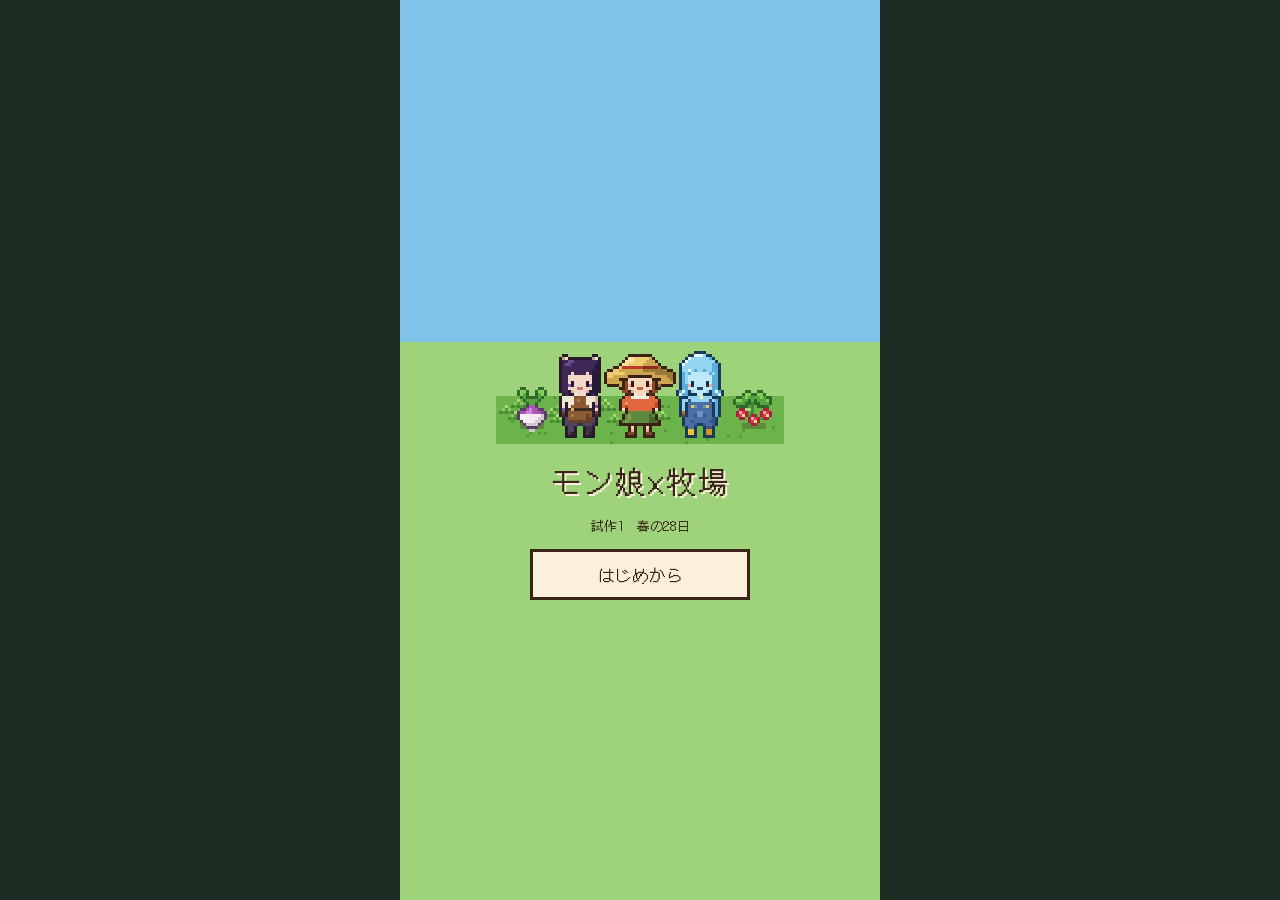
==== commit 94f15aae: "麦わら帽子を UFO 型に：平らなつばを少しうしろへ傾けてかぶる・前後横を同じ1つの立体で Co-Authored-By: Claude Opus 5.5 <noreply@anthropic.com" ====
--- a/index.html
+++ b/index.html
@@ -296,12 +296,12 @@
     legs:[[".......oso......",".......oSo......",".......offFo....",".......ooooo...."],["......oso.oso...",".....oso...oSo..",".....offo..offFo",".....oooo..ooooo"],["......oSo.oso...",".....oso...oso..",".....offo..offFo",".....oooo..ooooo"]]},
   },
   // 着せかえの部品：絵の枠（横24×たて36・体のまわりに横4・上4のゆとり）に y 段目から重ねる。'.' はすける。c＝ふくらみの丸 [x,y,半径]
-  // 麦わら帽子は tools/hat3d.py で立体から計算したドット（ふくらみは頭に沿う形・つばは外へたれて少しうしろに傾く＝前から見るとアーチ・人と同じ真正面から見る）
+  // 麦わら帽子は tools/hat3d.py で立体から計算したドット（UFO 型＝頭に沿うふくらみ＋平らなつば。少しうしろへ傾けてかぶる。前・後ろ・横は同じ1つの立体を真正面から見る）
   items:{
    straw:{name:"麦わら帽子",views:{
-    front:{y:8,c:[12.0,  15.2,  7.1],rows:["........oooooooo........",".......ouuuqqqqQo.......","......ouuuqqqqQQQo......","....oobbbbbbbbbBBBoo....","..oovvHHHHHjjjjjjjHHoo..",".ovhhhhhhhhHHHHHHjjjjHo.","ohhhhhoooooooooooojjjjjo","ohhhho............ojjjjo","ohhhho............ojjjjo",".oHHHjo..........ojjjjo.","..oooo............oooo.."]},
-    back:{y:8,c:[12.0,  15.2,  7.1],rows:["........oooooooo........",".......ouuuqqqqQo.......","......ouuuqqqqqQQo......","....oouuqqqqqqQQQQoo....","..oovbbbqqqqQQQQBBBhoo..",".ovvvbbbbbbbBBBBBBHhHHo.","ovvvvhhhHHHHbBHHHHHHHHHo","ovvvvvhhhhhhbBhHHHHHHHjo","ohhhhhhhhhhhbBHHHHHjjjjo",".ohhhHHHhHHjbBjjjjjjjjo.","..ooooooHHHjjBjjoooooo..","........oooooooo........"]},
-    side:{y:8,c:[12.0,  15.2,  7.1],rows:[".........ooooooo........",".......oouuqqqqQoo......","......ouuuqqqqQQQQo.....",".....ouuuqqqqbbBBBBoooo.","....ouubbbbbbbHHHHHhhjjo","...oBbbbhhhHHHhhhhjjjjjo","..ovbBhhvvhhhhhHjjjjjoo.",".ovbBvvvHHHHHHHHjjooo...","ovvbBhhHHHHHHHoooo......","ohhbBhhHoooooo..........","ohhoBooo................",".oo.o..................."]},
+    front:{y:8,c:[12.0,  15.2,  7.1],rows:["........oooooooo........",".......ouuqqqqqQo.......","......ouuuqqqqQQQo......",".....ouuqqqqqQQQQQo.....","...ooqbbbbbbbBBBBBjoo...",".oohhHHHHHHHHjjjjjjjjoo.","ohhhhhhHHHHHHHHHHjjjjjjo","ohhHHHHHooooooooHHHHHjjo","oHHHHooo........oooHHHjo","oHHHHHo..........oHHHHHo",".ooooHo..........ojoooo.",".....o............o....."]},
+    back:{y:8,c:[12.0,  15.2,  7.1],rows:["........oooooooo........",".......ouuqqqqqQo.......","......ouuuqqqqqQQo......",".....ouuqqqqqqQQQQo.....","...oouqqqqqqQQQQQjjoo...",".oohhqqqqqQQQQQQjjjhhoo.","ohhhbbbbQQQQQQQjBBBBhhho","ohhhHbbbbBBBBBBBBBBHhhho","ohhhhHHHHHHHBHHHHHHhhhjo","oHhhhHHhhHHjbBjjhjhjjjjo",".ooooHHHHHHjbBjjjjjoooo.",".....ooooooobBooooo.....","...........obBo.........","............oBo.........",".............o.........."]},
+    side:{y:8,c:[12.0,  15.2,  7.1],rows:[".........ooooooo........",".......oouuqqqqQoo......","......ouuuqqqqqQQQo.....",".....ouuuqqqqQQQQQjo....","....ouuqqqqQQQQQBBBoooo.","....oqqqqqQbBBBBBBHhjjjo","....oqbbbbBBBjjjHjHHHHHo","...obbbbjjjjjHHHHHooooo.",".oooBHHHHHHHHooooo......","ohhhhhHHHoooo...........","ohhHooooo...............",".ooo...................."]},
    }},
   },
  },
